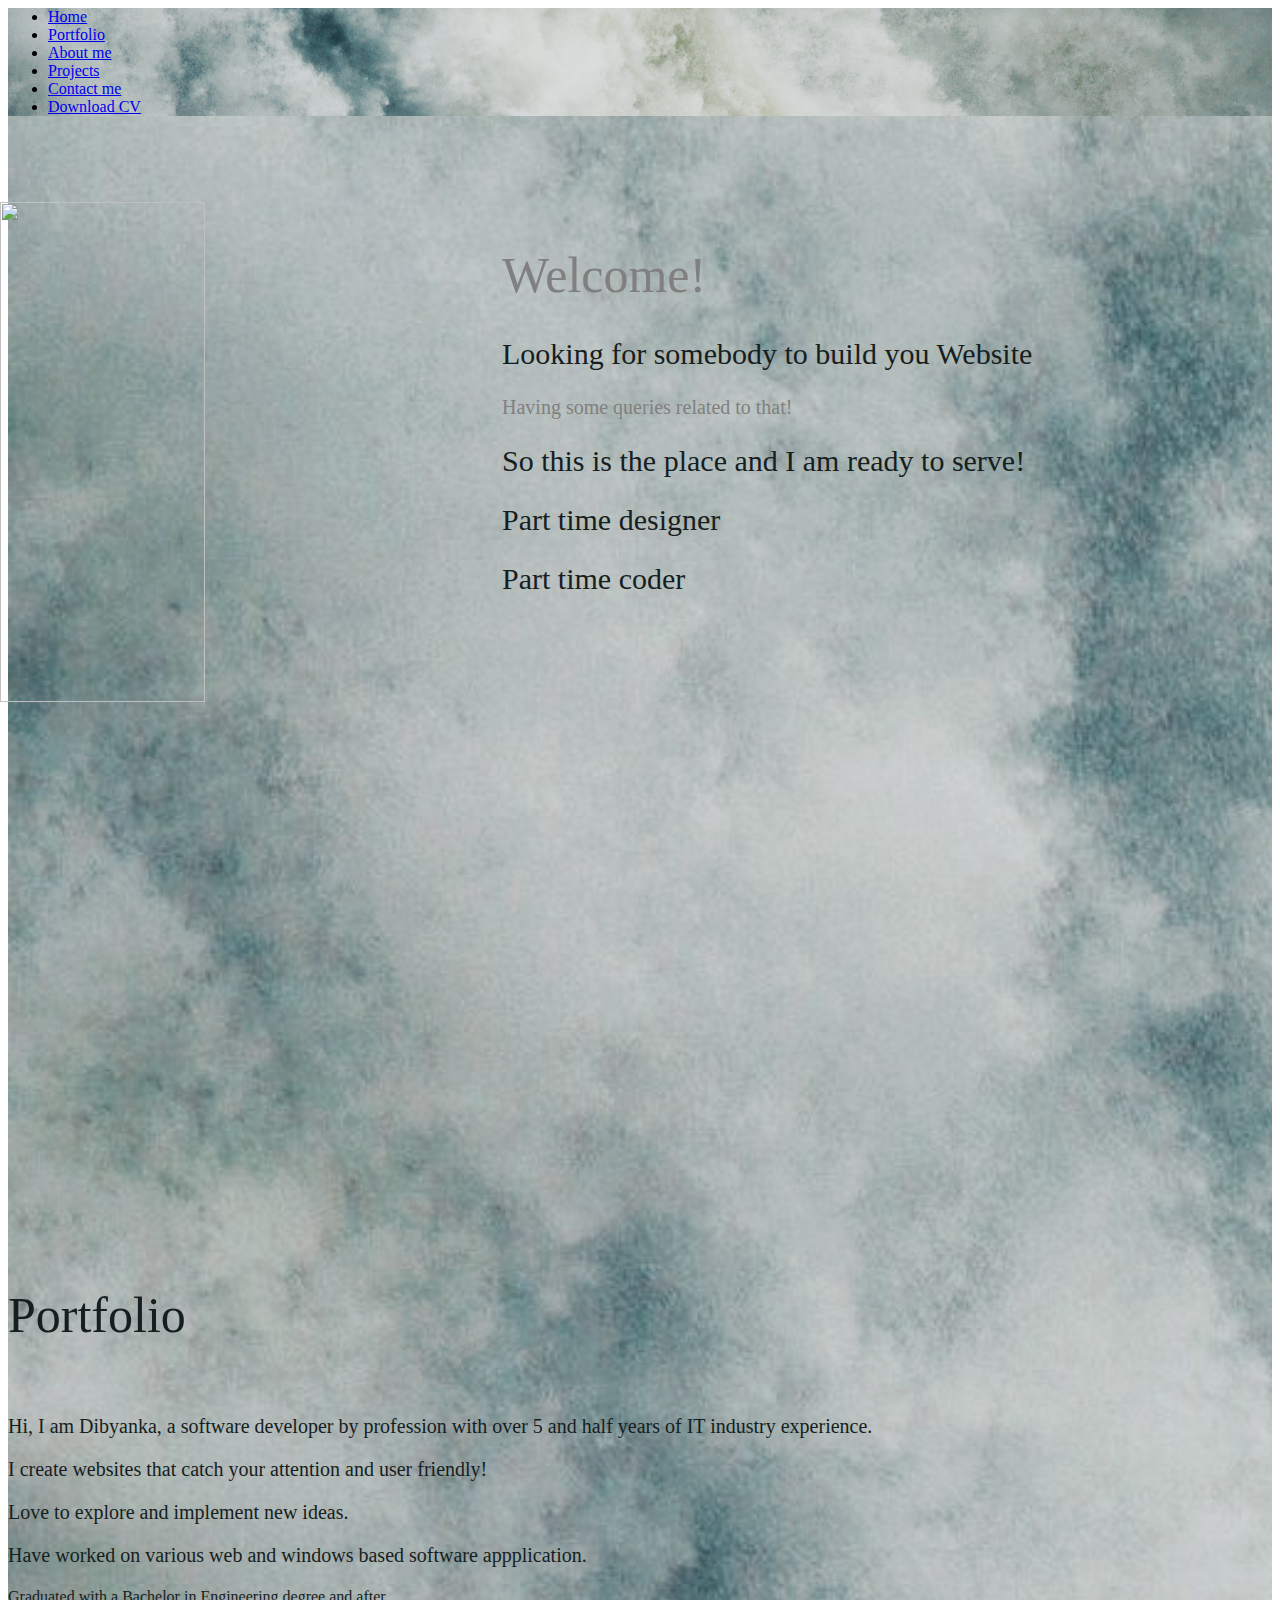
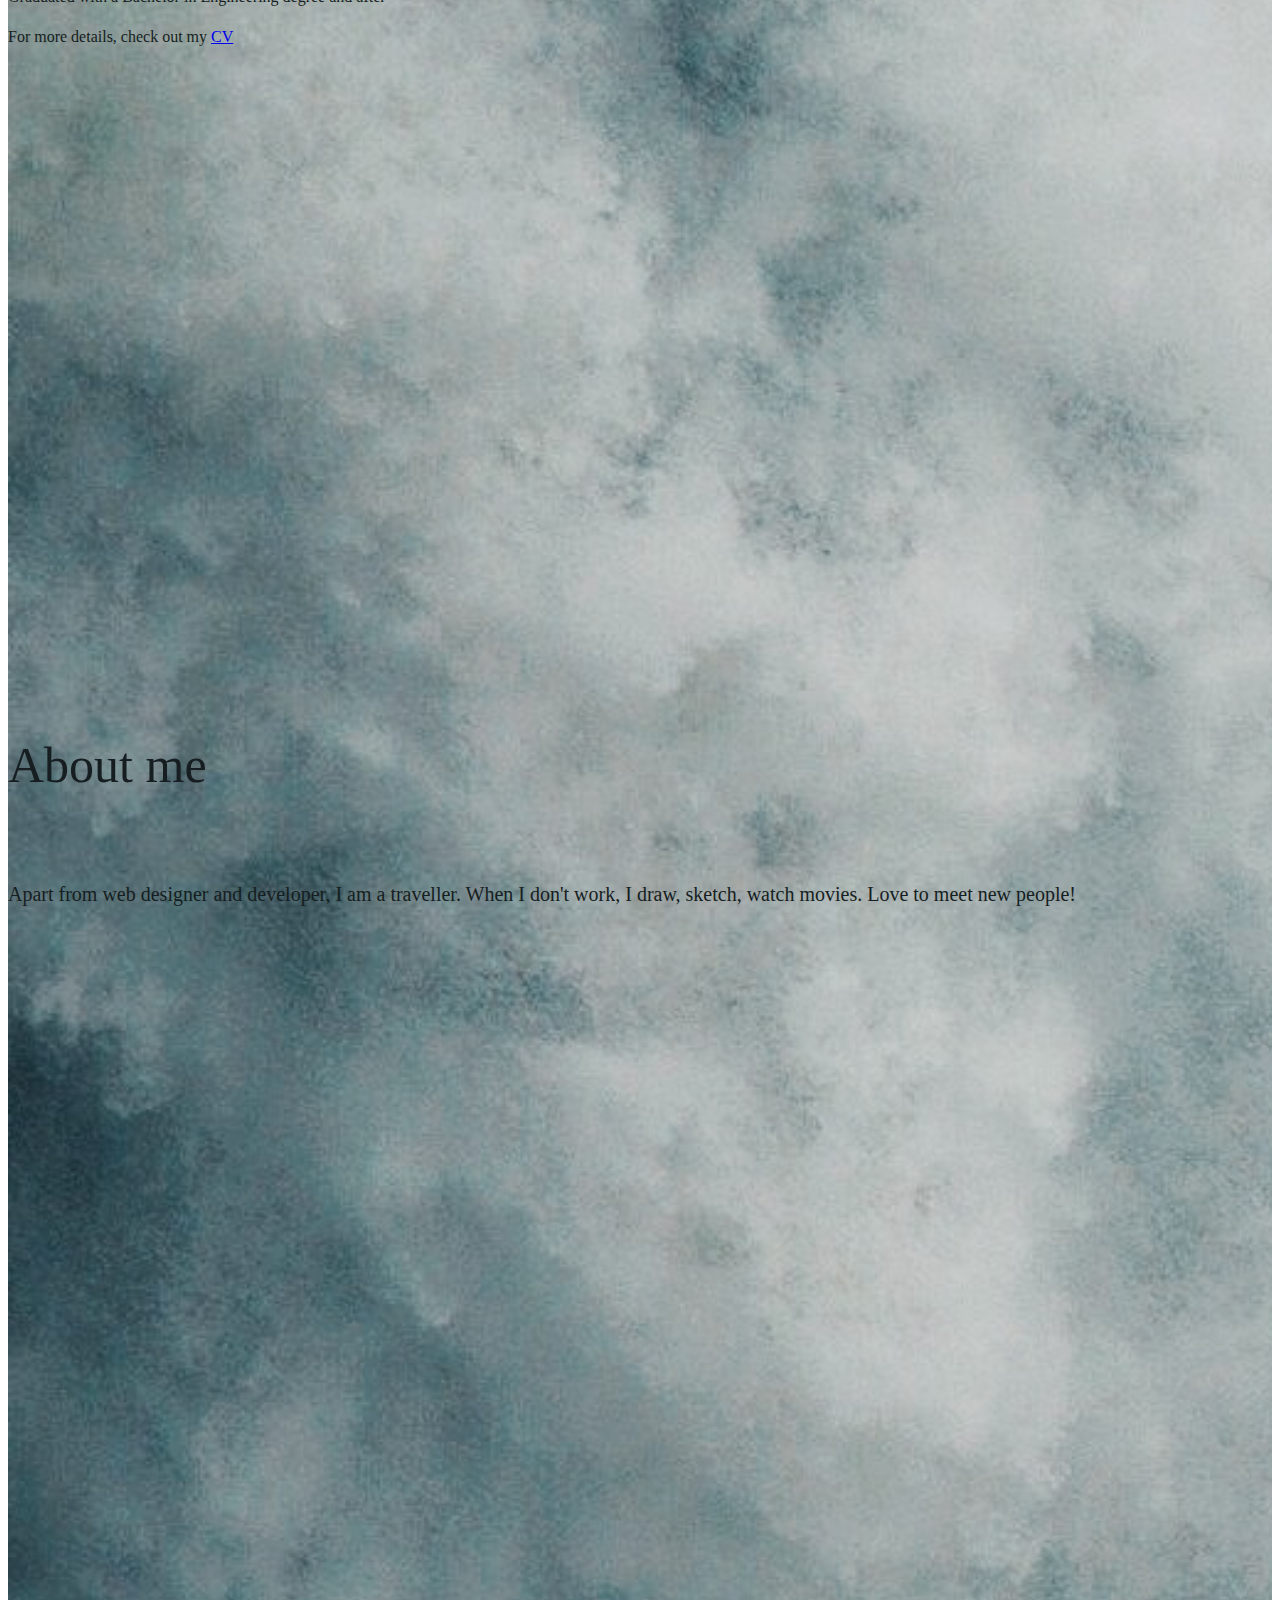
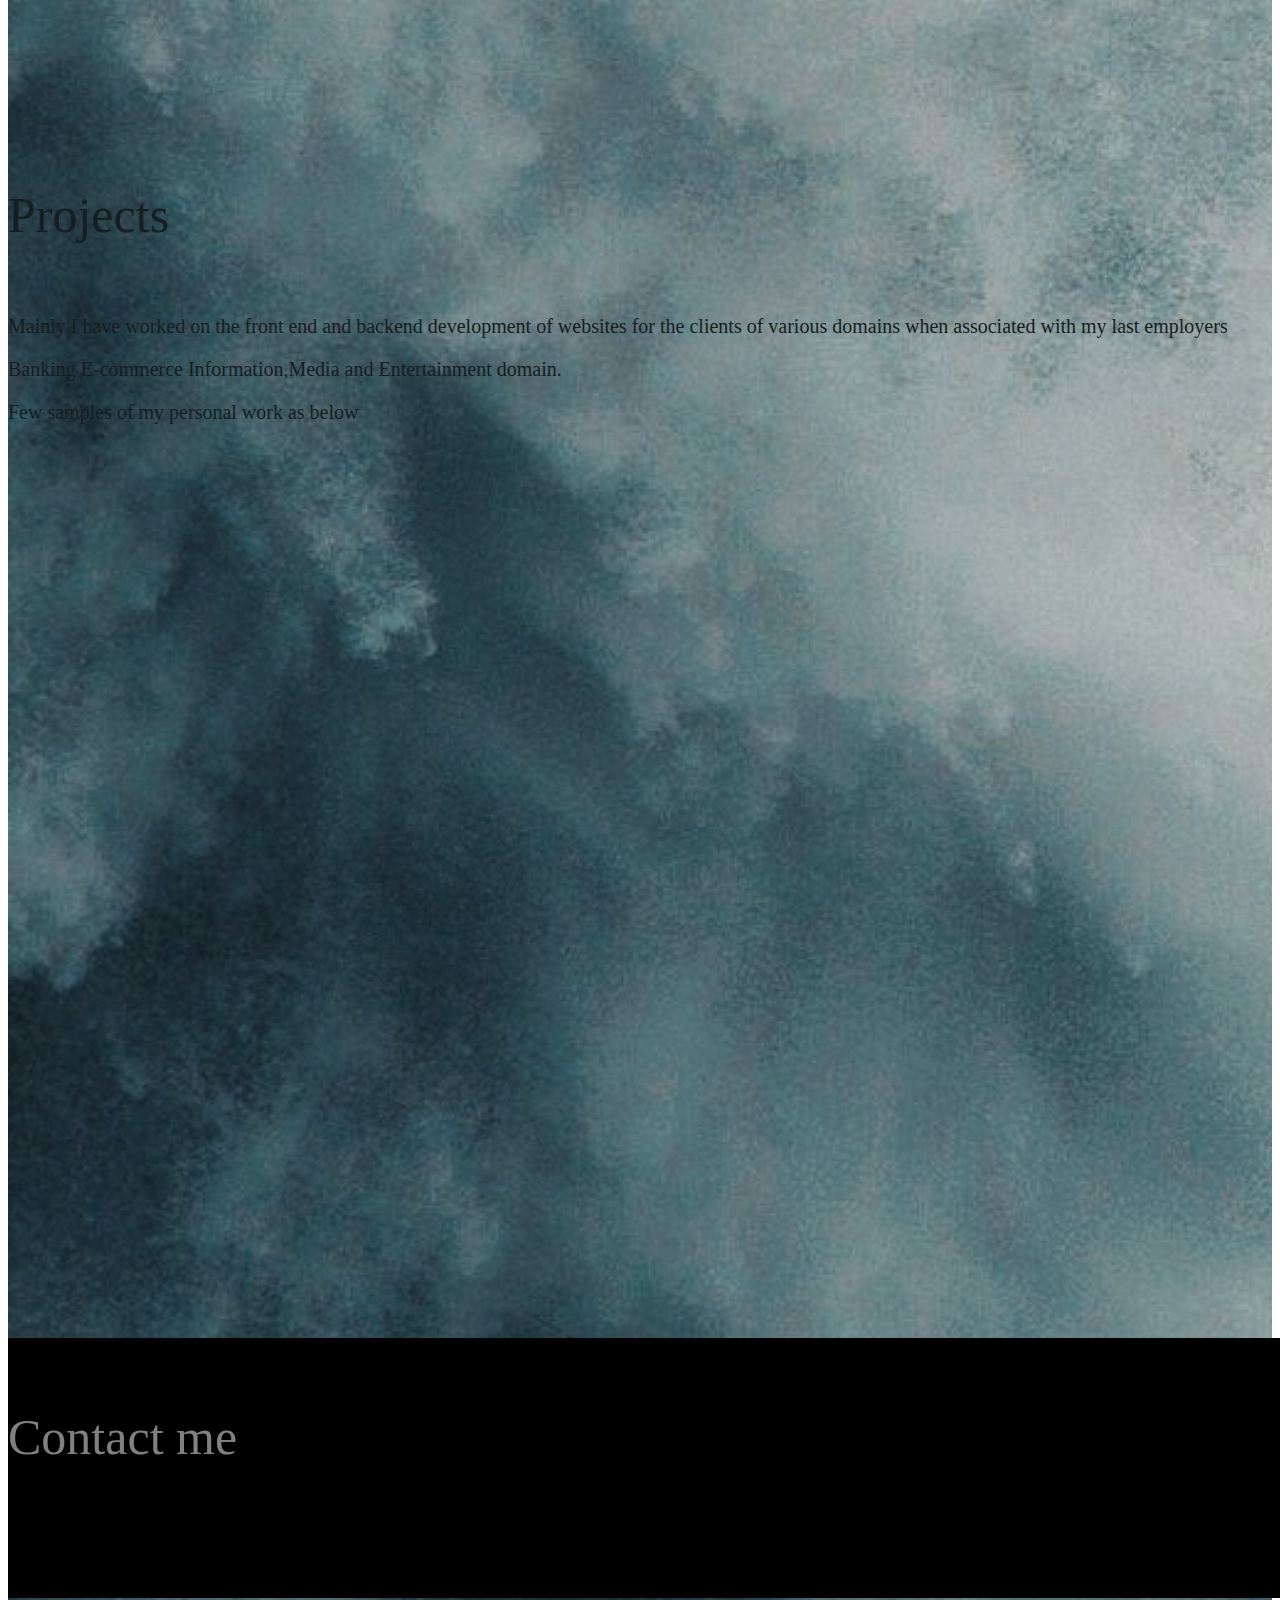
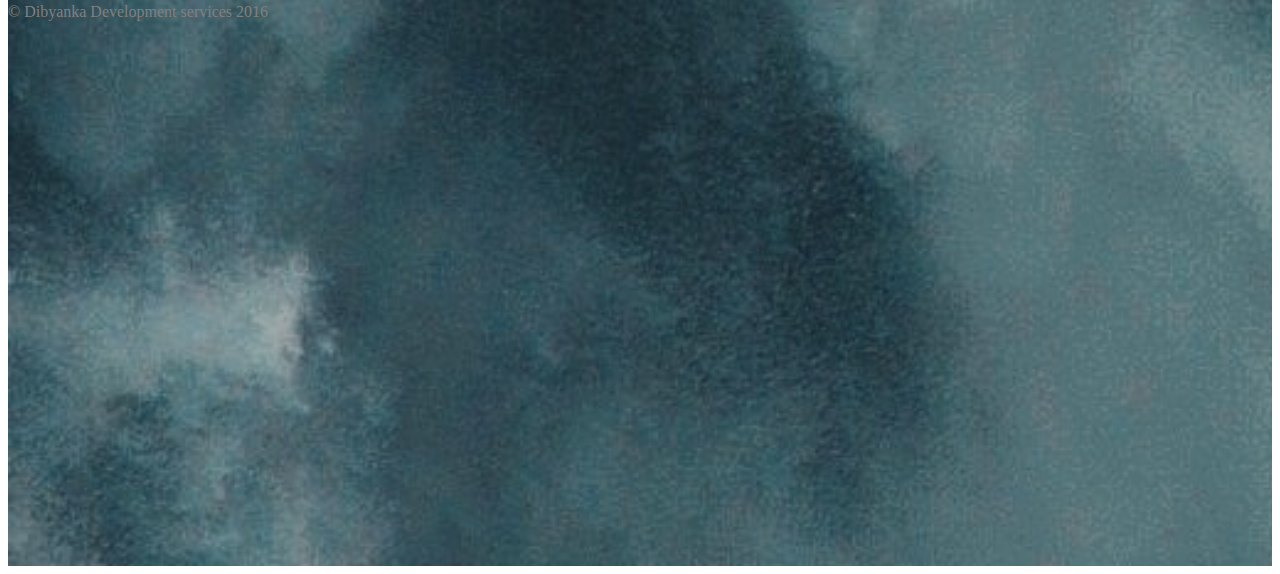
==== index.html @ 6e634ffb "changed background image and applied logo slider" ====
<html >
<head>
    <meta charset="UTF-8">
    <meta name="viewport" content="width=device-width, initial-scale=1.0">
    <link rel="stylesheet" href="content/css/main-header.css"></link>
<link rel="stylesheet" href="content/css/screen-style.css"></link>
    <link rel="stylesheet" href="content/css/bootstrap.css"></link>
    <link rel="stylesheet" href="content/css/bootstrap.min.css"></link>
<link rel="stylesheet" href="content/css/bootstrap-theme.css"></link>
<link rel="stylesheet" href="content/css/font-awesome.min.css"></link>
<link rel="stylesheet" href="content/css/footer.css"></link>
<link rel ="stylesheet" href="content/css/page-scroll.css"></link>
<link rel="stylesheet" href="content/jquery/jquery.bxslider.css"></link>
<script src="vendor/angular.min.js"></script>
<script src="vendor/jquery-2.2.0.js"></script>
<script src="vendor/bootstrap.js"></script>
<script src="app/app.js"></script>
<script src="vendor/jquery.bxslider.min.js"></script>
<script src="vendor/smooth-scrollbar.js"></script>


</head>    

    <body  >
        <div id="main" class="bgImage" >
             <nav class="navbar navbar-default navbar-fixed-top" role="navigation" >
            <header id="header" >

    <body  class="hide-scroll" >
        
             
        <div id="main" class="bgImage" ng-controller="scrollController" >
            <header id="header">
                <div class="main-header">
                  <div class="container">
                    <div  class="row">                  
                           
                             <ul id="list" class="nav navbar-nav navbar-right navbar-top "> 
                                <li><a href="#Home" >Home</a></li>
                                <li><a href="#Portfolio" >Portfolio</a></li>
                                <li><a href="#Aboutme" >About me</a></li>
                                <li><a href="#Projects" >Projects</a></li>
                                <li><a href="#Contactme" >Contact me</a></li>
                                 <li><a href="content/docs/DIBYANKA_Developer_5years.doc" download="DIBYANKA_Developer_5years.doc" >Download CV</a></li>
                            </ul>
                          
                   
                </div>
            </div>
                </div>
            
            </header>
            </nav>    
           <!--header section end-->
            <!--Content area start-->
         

            <div id="Home" class="Content_container text-center section"> 
                </br>
                </br>
                <div id="homeImage">
                    <img class="mySlides" src="content/images/design.png" style="width:40%">
                    <img class="mySlides" src="content/images/develop.png" style="width:40%">                    
                </div>
                <div class="homeText">
                <h1 style="color: grey"> Welcome!</h1>
                <h2> Looking for somebody to build you Website</h2>
                <h3 style="color: grey">Having some queries related to that!</h3>
                <h2>So this is the place and I am ready to serve!</h2>
                
                <h2>Part time designer </h2> <h2>Part time coder</h2>
                    </div>
            </br>
             </br>
            </br>
            </div>  
              
                    
            <div id="Portfolio" class="Content_container text-center section">
                </br>
                </br>
                    <h1>Portfolio</h1>
                </br>
                <h3>Hi,  I am Dibyanka, a software developer by profession with over 5 and half years of IT industry experience. </h3>
                <h3> I create websites that catch your attention and user friendly! </h3>
                <h3> Love to explore and implement new ideas. </h3>
                <h3> Have worked on various web and windows based software appplication. </h3>                
                <h4> Graduated with a Bachelor in Engineering degree and after </h4>
                <h4>For more details, check out my   <a href="content/docs/DIBYANKA_Developer_5years.doc" download="DIBYANKA_Developer_5years.doc">CV</a></h4>

                </br>
                </br>
                </br>
                    </div>
                 

               
                <div  id="Aboutme"class="Content_container text-center section "> 
                </br>
                </br>
                    <h1>About me</h1>
                </br>
                </br>
              <h3>  Apart from web designer and developer, I am a traveller.
                When I don't work, I draw, sketch, watch movies.
                Love to meet new people!
                </h3>
                </br>
                </div>          

              
            <div id="Projects" class="Content_container text-center section">
                </br>
                </br>
                <h1 > Projects</h1>
                </br>
                <h3>Mainly I have worked on the front end and backend development of websites for the clients of various domains when associated with my last employers </h3>
                <h3>Banking   E-commerce  Information,Media and Entertainment domain.</h3>
                <h3>Few samples of my personal work as below</h3>
                </div>
        

            
            <div id="Contactme" class=" Content_container text-center  section" >
                
                 </br>
                </br>
                </br> </br>
                </br>
                </br> </br>
                </br>
                </br>
                <div class="main-footer">
                </br>
                </br>
                 <h1 style="color: grey">Contact me</h1>
                </br>
                 <div class="col-xs-12 col-sm-12 col-md-12 col-lg-12 icons ">
                     <ul style="align-content: center; align: left">
                     <li><a href="mailto:dibyanka.2401@gmail.com" ><i class="fa fa-envelope fa-lg"></i></a></li>
                     <li><a href="https://www.linkedin.com/in/dibyanka" target="_blank"><i class="fa fa-linkedin fa-lg" ></i></a></li>
                     <li><a href="https://github.com/dibyanka" target="_blank"> <i class="fa fa-github fa-lg" ></i></a></li>
                    
                     </ul>                        
                </div>
                 <div style="color: grey"><span>&copy; Dibyanka Development services 2016 </span>
                             </div>  
                </div>

                </div>

                        </div>                     
        
            <!--Content area  end-->            
         
      
</div>
</div>
<script>
var myIndex = 0;
carousel();

function carousel() {
    var i;
    var x = document.getElementsByClassName("mySlides");
    for (i = 0; i < x.length; i++) {
       x[i].style.display = "none";  
    }
    myIndex++;
    if (myIndex > x.length) {myIndex = 1}    
    x[myIndex-1].style.display = "block";  
    setTimeout(carousel, 2000); // Change image every 2 seconds
}
</script>
<script
src="https://ajax.googleapis.com/ajax/libs/jquery/1.11.3/jquery.min.js"></script>

<script>
$(document).ready(function(){
  $('a[href*=#]').click(function() {
    if (location.pathname.replace(/^\//,'') == this.pathname.replace(/^\//,'')
    && location.hostname == this.hostname) {
      var $target = $(this.hash);
      $target = $target.length && $target
      || $('[name=' + this.hash.slice(1) +']');
      if ($target.length) {
        var targetOffset = $target.offset().top;
        $('html,body')
        .animate({scrollTop: targetOffset}, 1000);
       return false;
      }
    }
  });
});
</script>
    </body>

</html>
---- content/css/screen-style.css ----
/*
 2.0.2) Global Headings
 -----------------------------*/
h1, h2, h3, h4, h5, h6 {
	font-weight: normal;
	color: #161e21;
}
h1, .h1 {
	font-size: 50px;
}
h2, .h2 {
	font-size: 30px;
}
h3 {
	font-size: 20px;
}
h4 {

}
h5 {

}
h6 {

}

.bgImage {
    background-image: url('../images/home3.jpg');
    background-repeat: no-repeat;
    background-size:cover;    
}
.Content_container
{
    height: auto;
    width: 100%;
    
}
.hide-scroll {
    overflow: hidden;
}

.viewport {
    overflow: auto;

    /* Make sure the inner div is not larger than the container
     * so that we have room to scroll.
     */
    max-height: 100%;

    /* Pick an arbitrary margin/padding that should be bigger
     * than the max width of all the scroll bars across
     * the devices you are targeting.
     * padding = -margin
     */
    margin-right: -100px;
    padding-right: 100px;
}
---- content/css/footer.css ----
.main-footer {
	background-color: #000000;
	width: 101%;
	padding-bottom: 10px;
    align-content: center;
    float: none;
    height: 250px;
    margin-top: 10px
}

.primary-footer {
	padding-top: 21px;
	padding-bottom: 4px;
}

/*copyright*/

.copyright > span {
	color: #C0C0C0;
	font-size: 15px;
	font-family: 'Lato', sans-serif;
	font-weight: 400;
	margin-left: 23px;
}
.copyright > span>a{
	color: #798390;
	}
.copyright > span>a:hover {
	color:#f9c31e;
}
---- content/css/page-scroll.css ----
.section{
    
    min-height: 1000px;
    margin-top: 50px;
    
}

#Home{
    overflow: hidden
}

.homeText{
   position: absolute;
    right: 0px;
    width: 60%;  
    padding: 10px;
  
}

.homeImage{
    position: absolute;   
    float:left;
    left: 0px;    
    margin-bottom: 10px;
}

.mySlides {
    position: absolute;
    float:left;
    left: 0px;
    display:none;
    width:300px;
    height:500px;

}
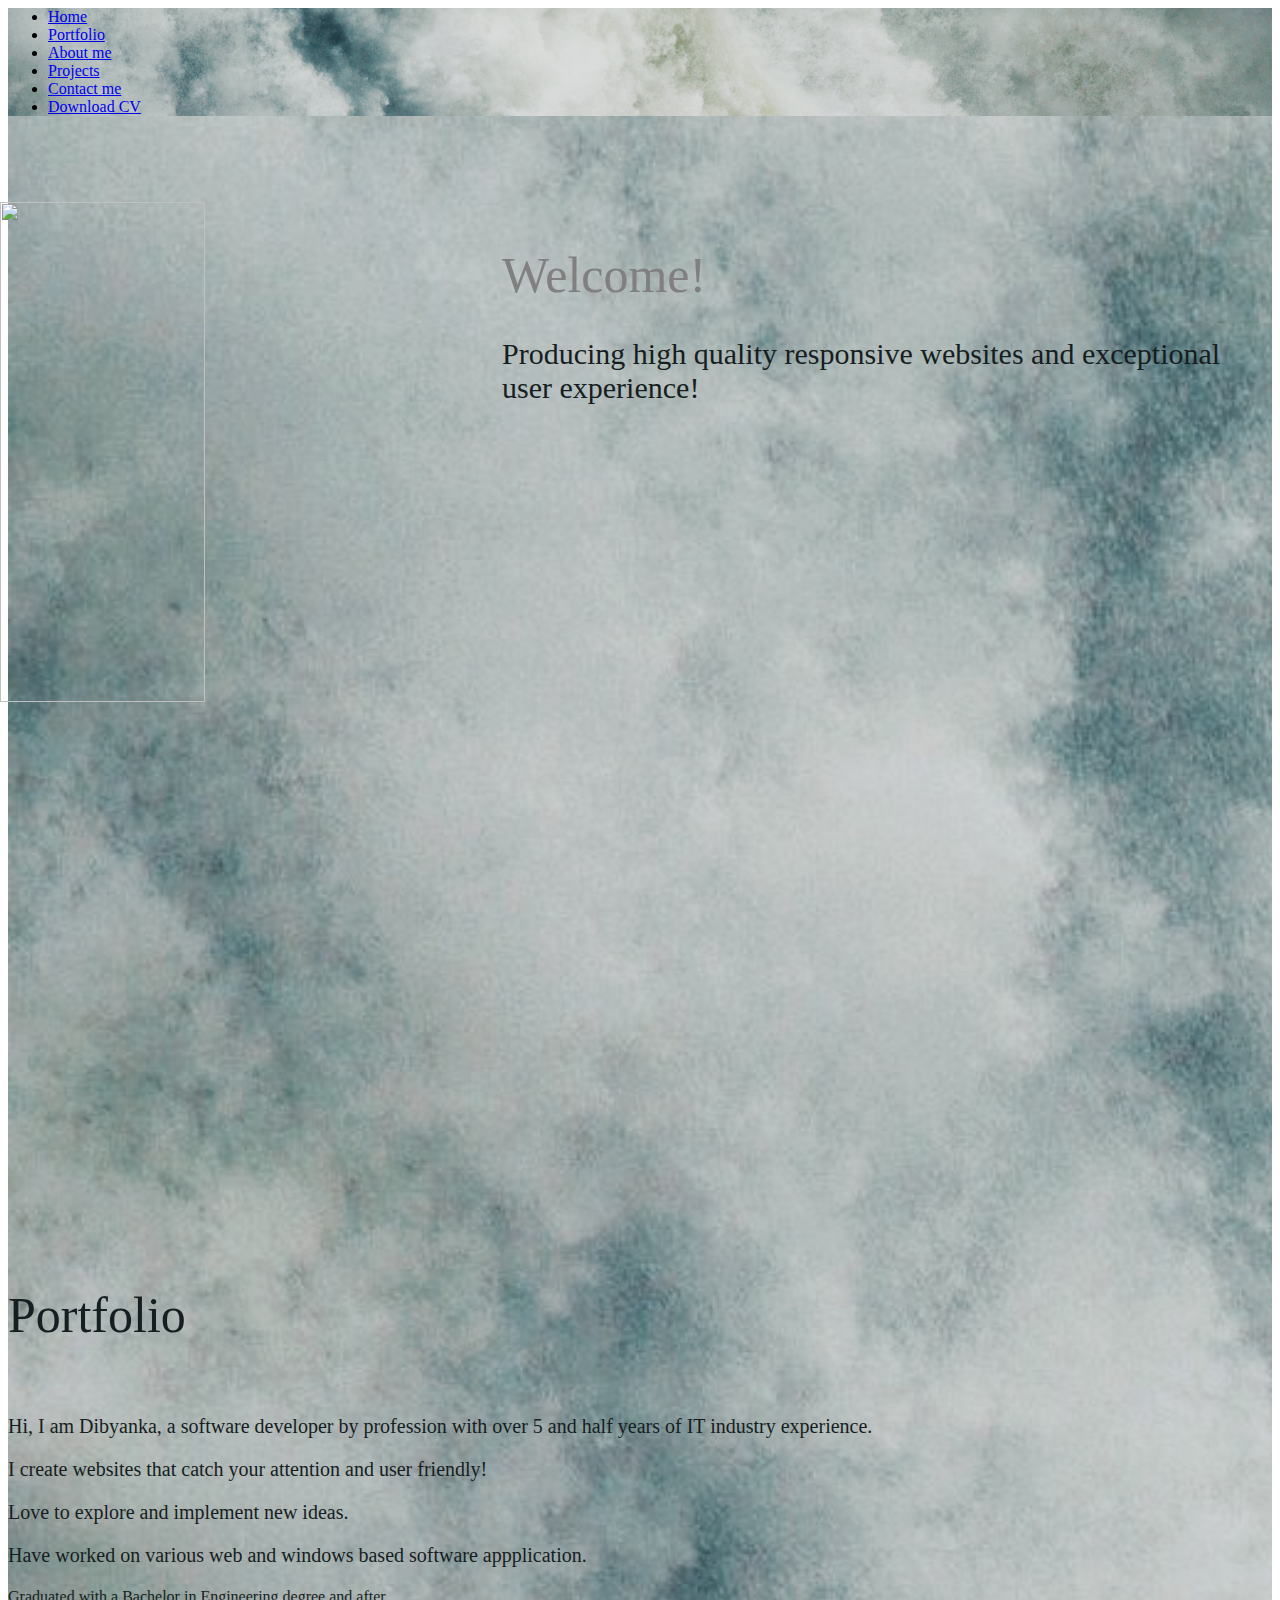
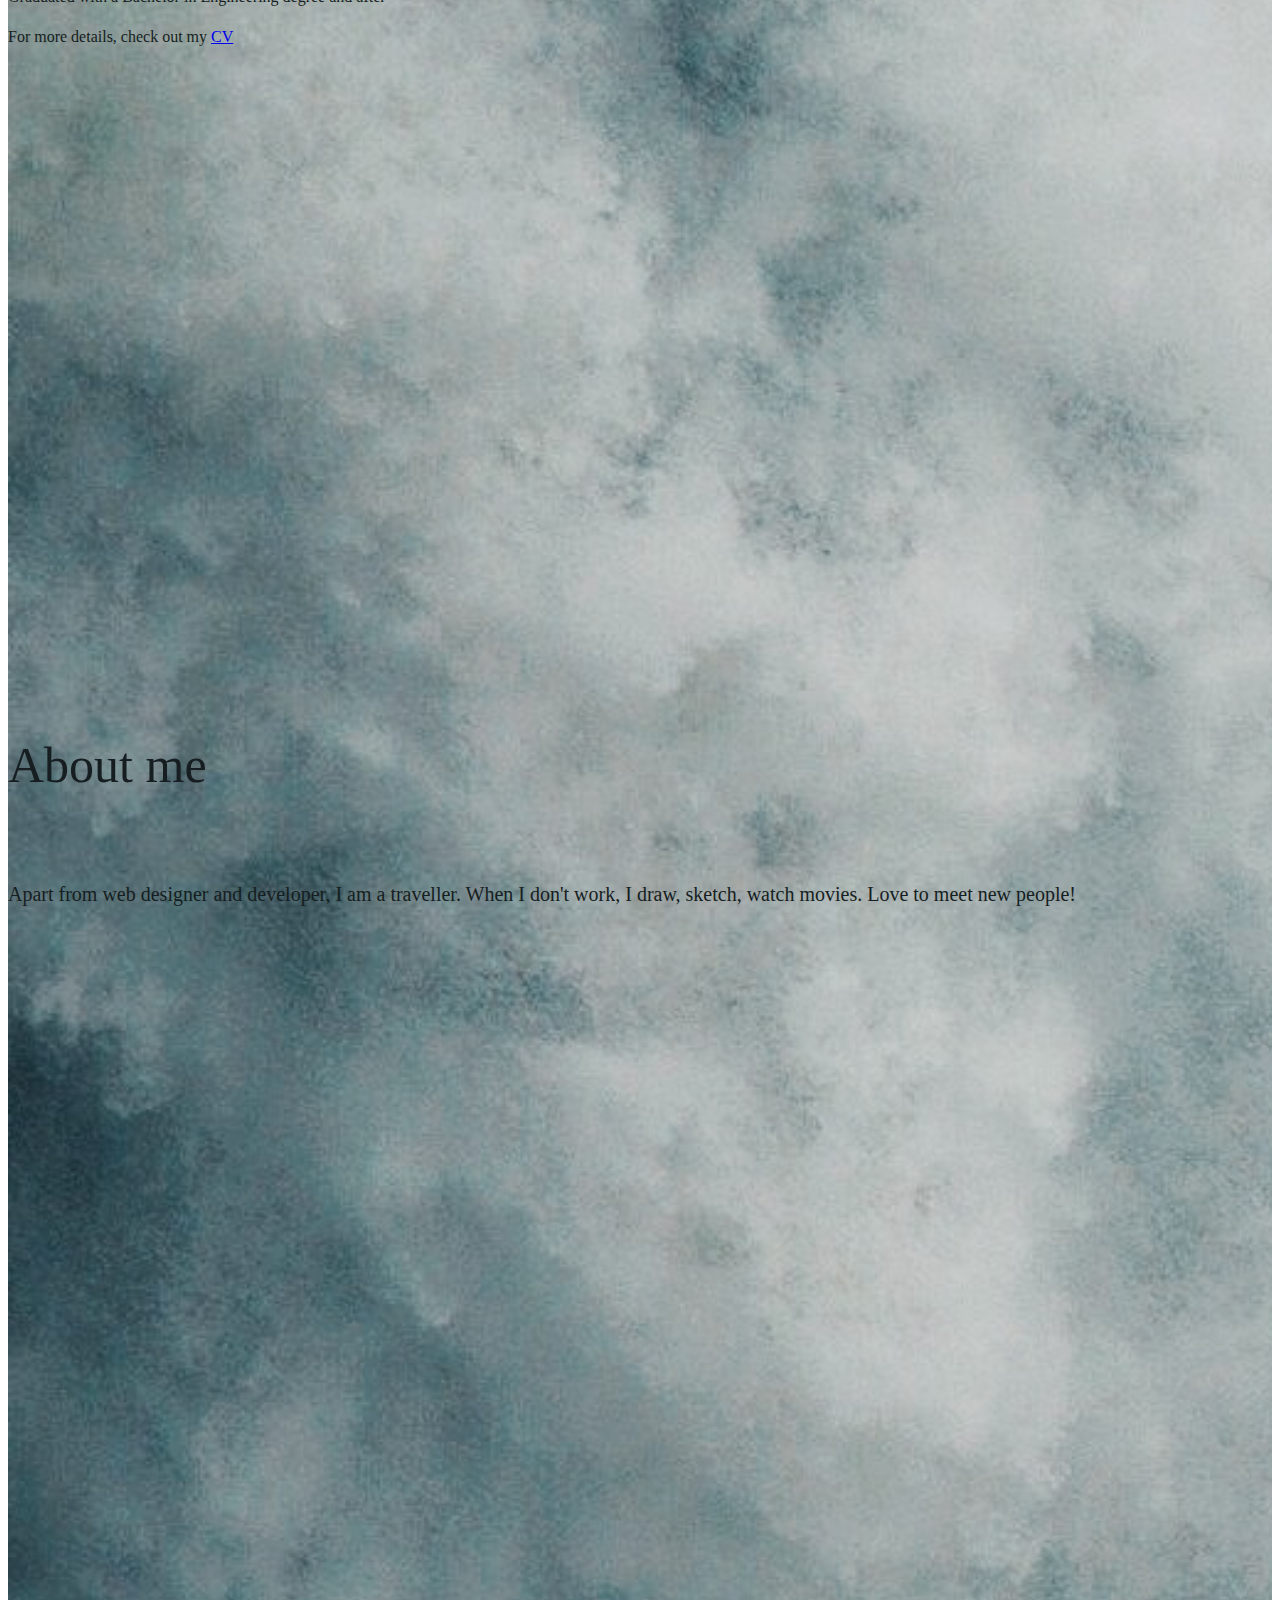
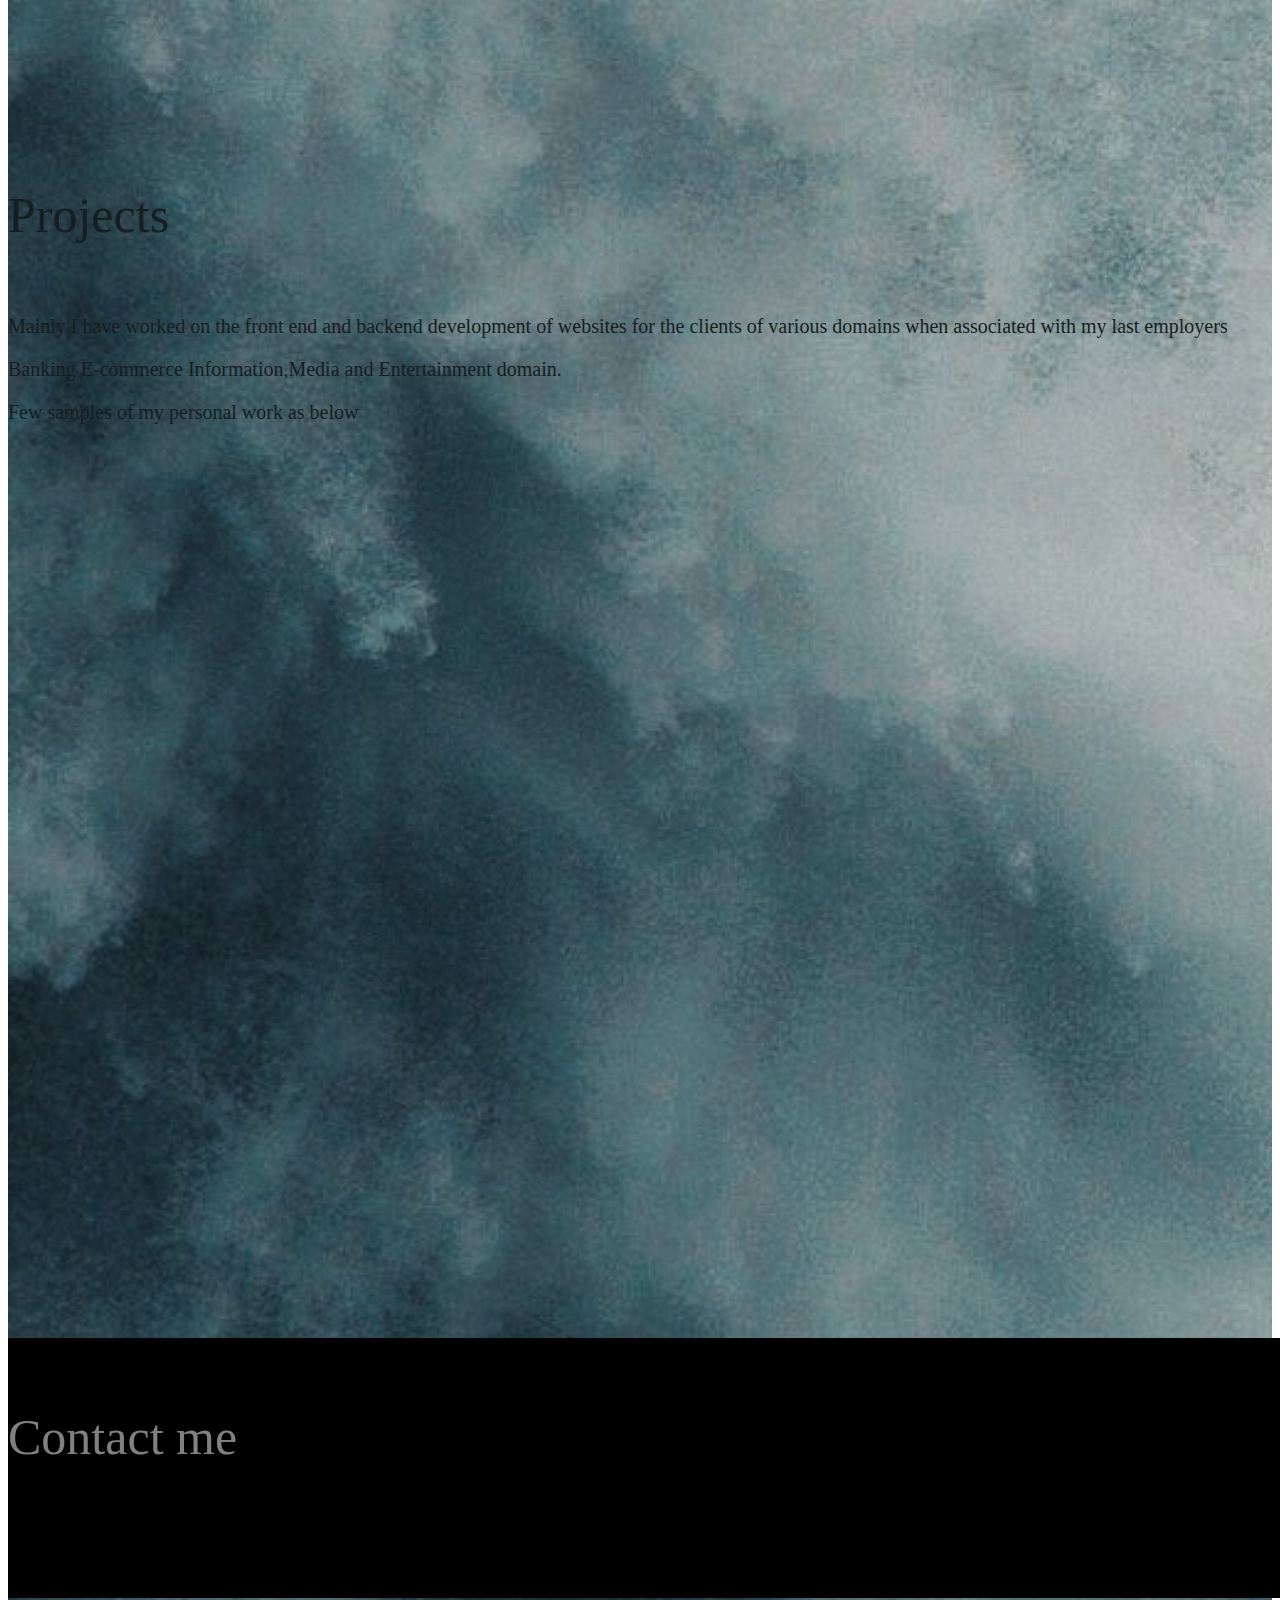
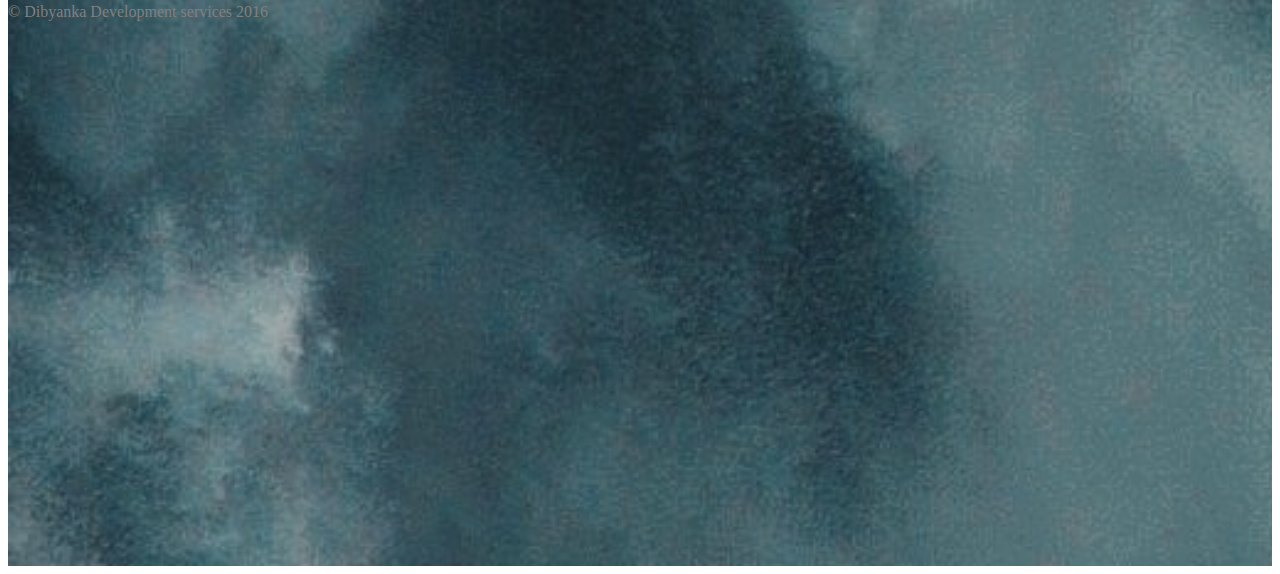
==== commit 1c017f53: "change intro" ====
--- a/index.html
+++ b/index.html
@@ -64,11 +64,7 @@
                 </div>
                 <div class="homeText">
                 <h1 style="color: grey"> Welcome!</h1>
-                <h2> Looking for somebody to build you Website</h2>
-                <h3 style="color: grey">Having some queries related to that!</h3>
-                <h2>So this is the place and I am ready to serve!</h2>
-                
-                <h2>Part time designer </h2> <h2>Part time coder</h2>
+                <h2> Producing high quality responsive websites and exceptional user experience! </h2>
                     </div>
             </br>
              </br>
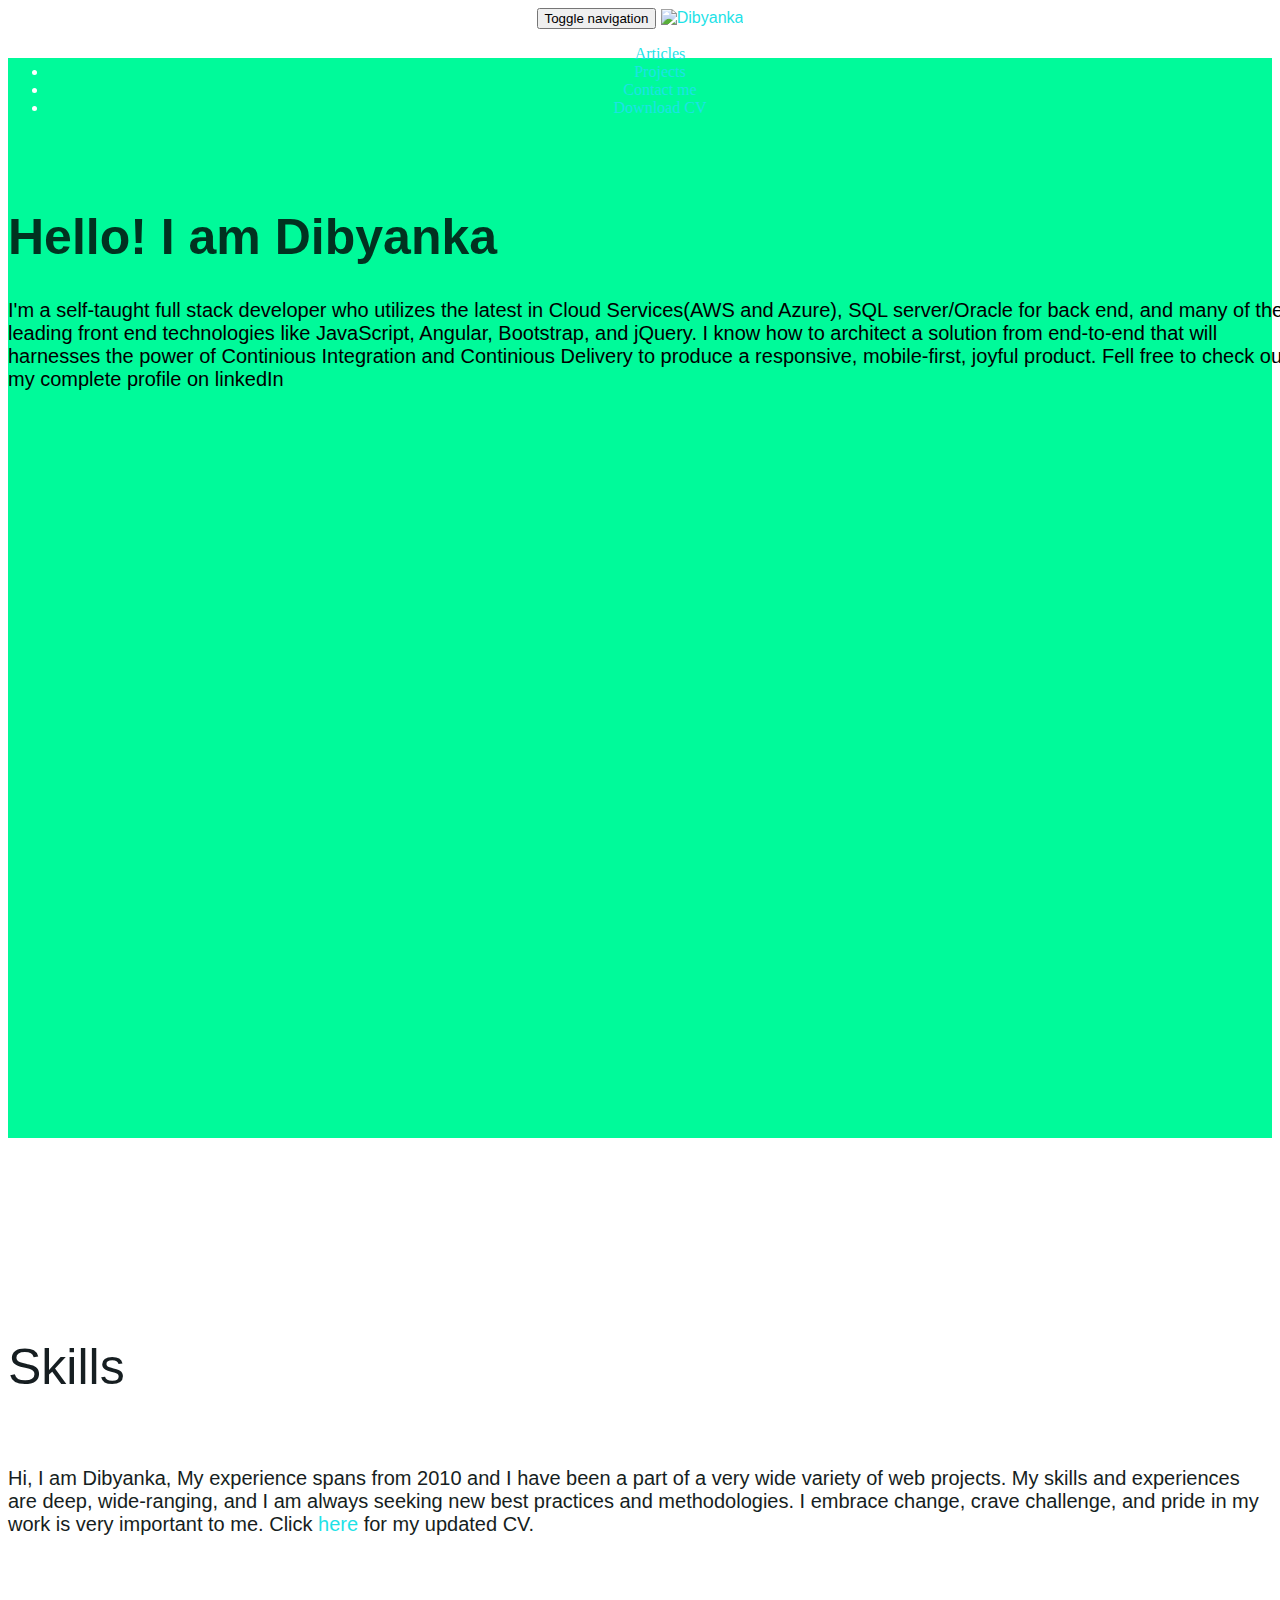
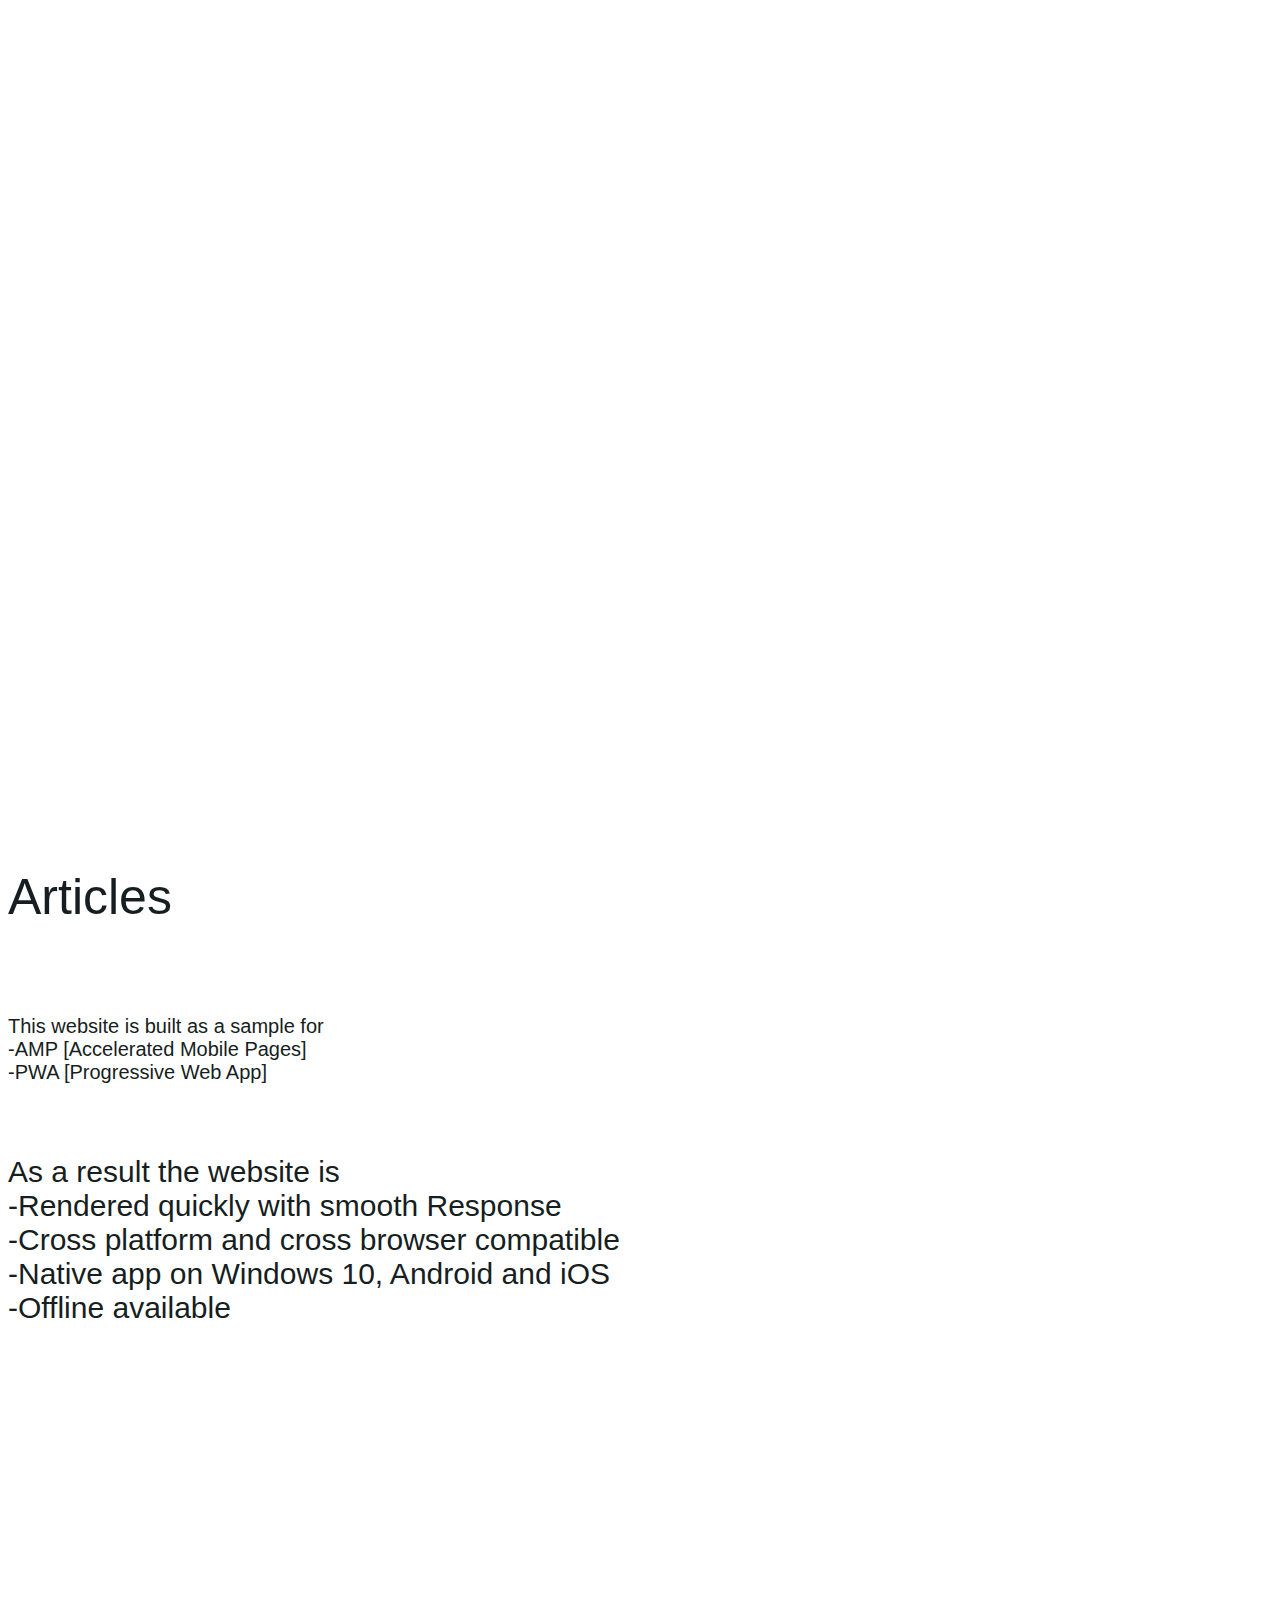
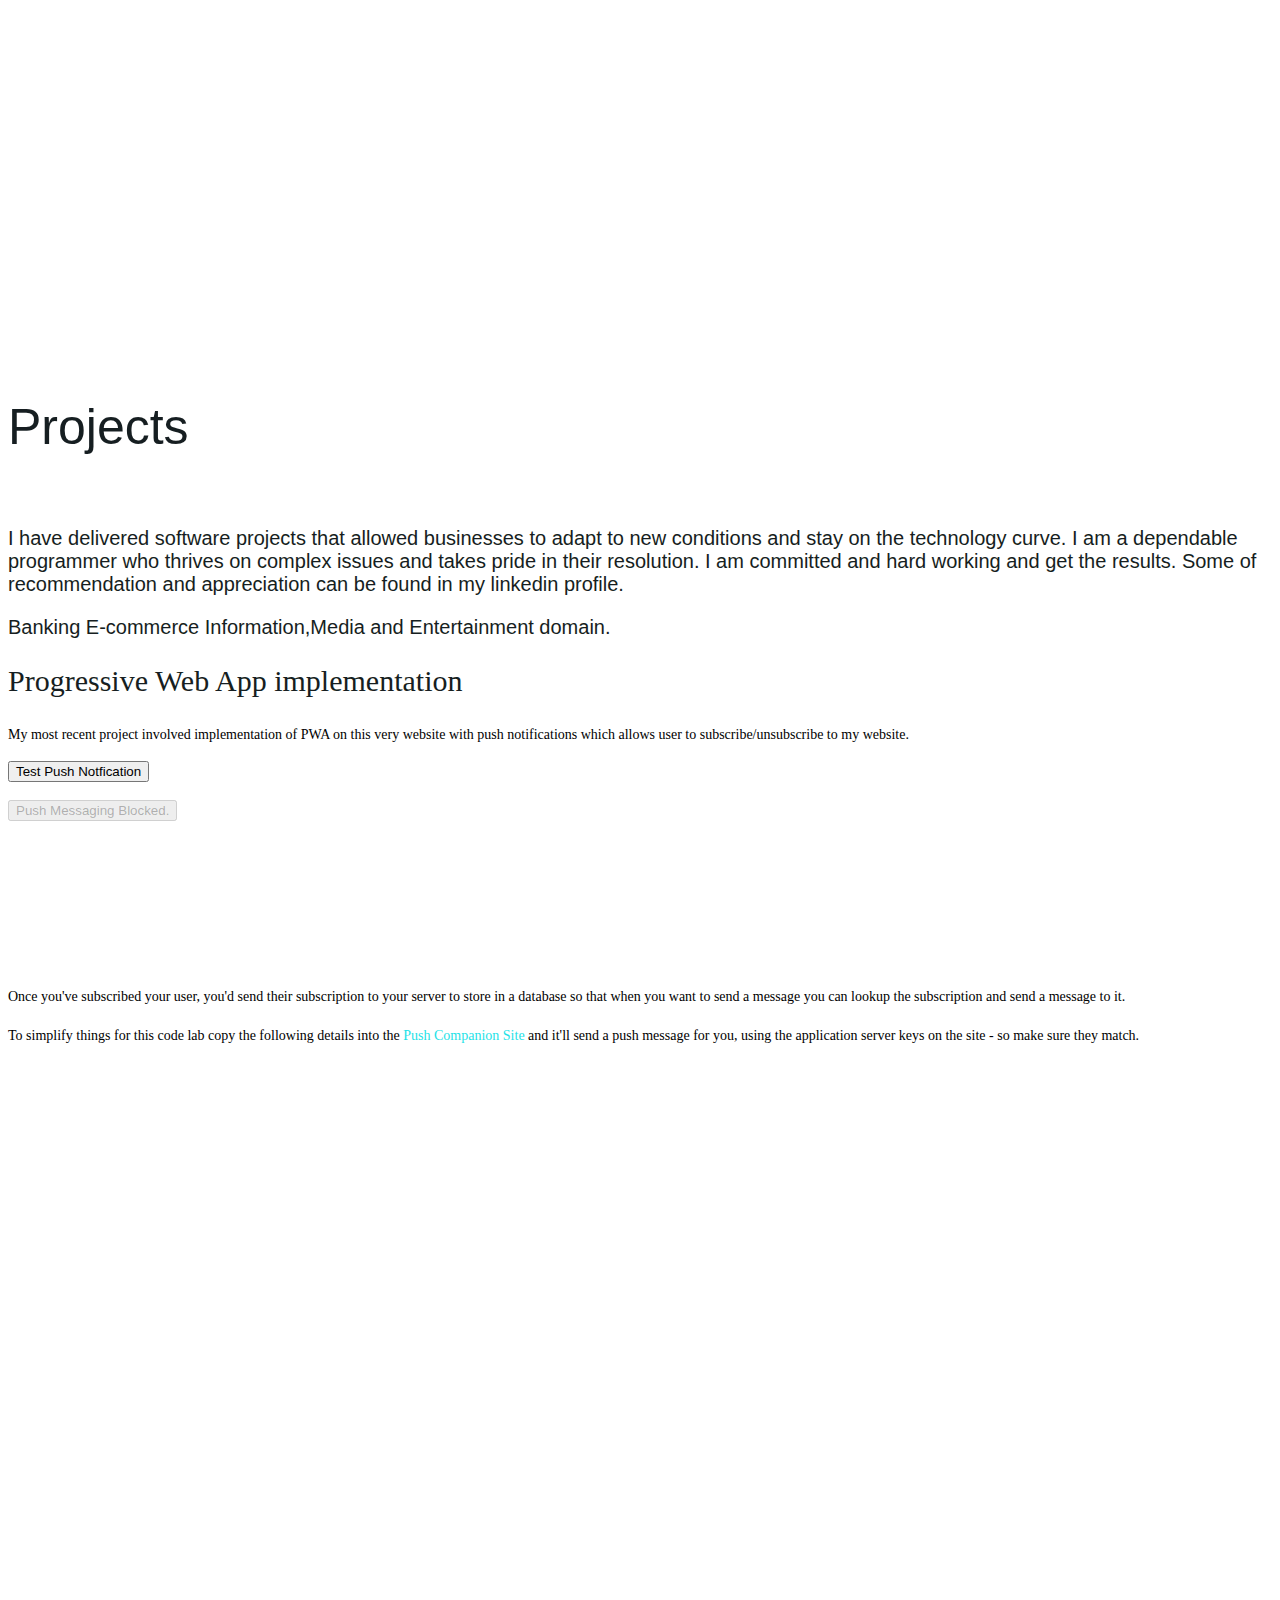
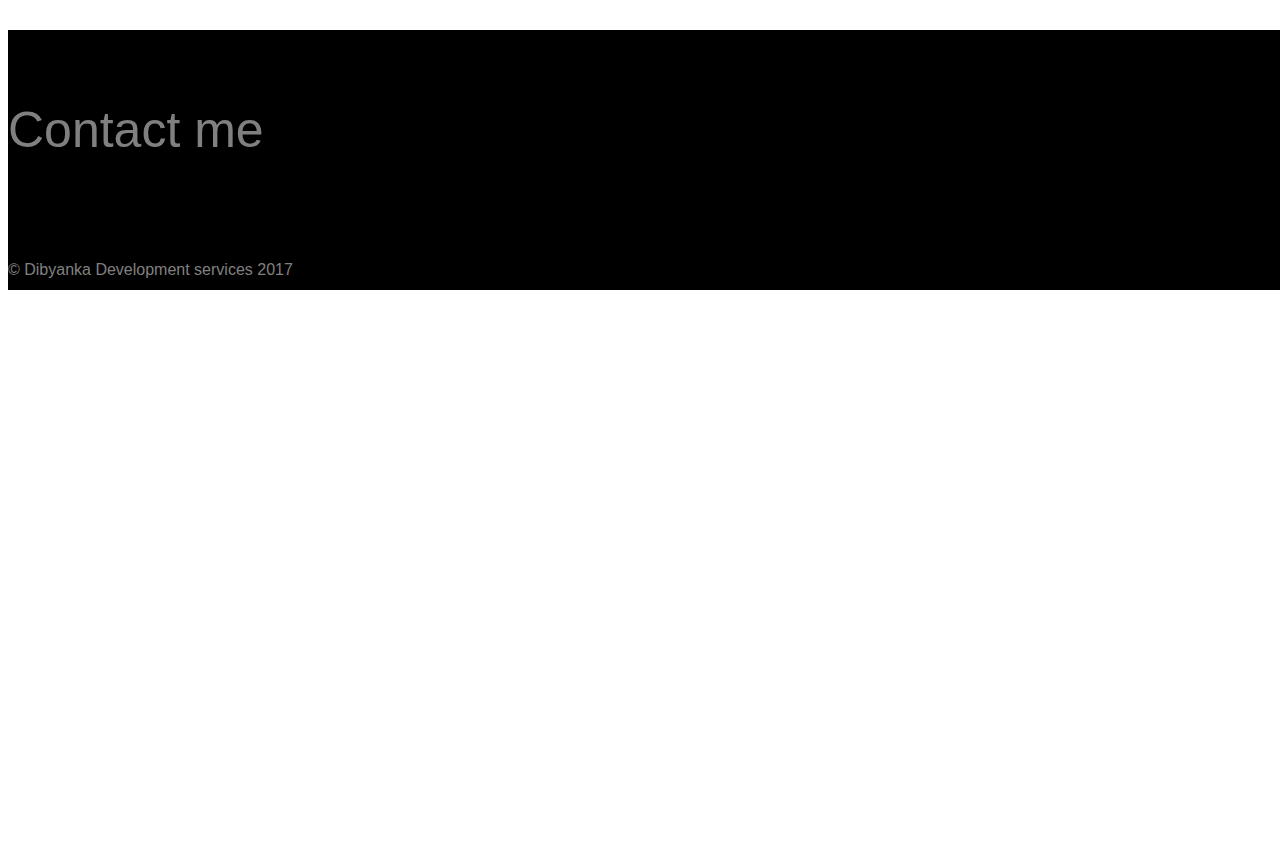
==== commit 5e6e7705: "Implemented push notifications as PWA extension." ====
--- a/index.html
+++ b/index.html
@@ -1,9 +1,12 @@
-<html >
+<!doctype html>
+<html>
 <head>
+    <title>Dibyanka's Portfolio</title>
+    <meta name="theme-color" content="#4285f4">
     <meta charset="UTF-8">
     <meta name="viewport" content="width=device-width, initial-scale=1.0">
     <link rel="stylesheet" href="content/css/main-header.css"></link>
-<link rel="stylesheet" href="content/css/screen-style.css"></link>
+    <link rel="stylesheet" href="content/css/screen-style.css"></link>
     <link rel="stylesheet" href="content/css/bootstrap.css"></link>
     <link rel="stylesheet" href="content/css/bootstrap.min.css"></link>
 <link rel="stylesheet" href="content/css/bootstrap-theme.css"></link>
@@ -11,42 +14,51 @@
 <link rel="stylesheet" href="content/css/footer.css"></link>
 <link rel ="stylesheet" href="content/css/page-scroll.css"></link>
 <link rel="stylesheet" href="content/jquery/jquery.bxslider.css"></link>
-<script src="vendor/angular.min.js"></script>
-<script src="vendor/jquery-2.2.0.js"></script>
-<script src="vendor/bootstrap.js"></script>
-<script src="app/app.js"></script>
-<script src="vendor/jquery.bxslider.min.js"></script>
-<script src="vendor/smooth-scrollbar.js"></script>
-
+<link rel="icon" href="content/images/girl.ico" type="image/x-icon"></link>
+<link rel="manifest" href="/manifest.json"></link>
+<link rel="stylesheet" href="content/css/responsiveMenu.css"></link>
+ 
 
 </head>    
 
-    <body  >
-        <div id="main" class="bgImage" >
-             <nav class="navbar navbar-default navbar-fixed-top" role="navigation" >
+    <body id="page-top">
+        
+        <div id="main" class="" >
+             <nav class="navbar navbar-inverse navbar-fixed-top" role="navigation" >
             <header id="header" >
-
-    <body  class="hide-scroll" >
-        
+    <body  class="hide-scroll" >     
              
-        <div id="main" class="bgImage" ng-controller="scrollController" >
+        <div id="main" class="" ng-controller="scrollController" >           
             <header id="header">
                 <div class="main-header">
-                  <div class="container">
-                    <div  class="row">                  
-                           
-                             <ul id="list" class="nav navbar-nav navbar-right navbar-top "> 
-                                <li><a href="#Home" >Home</a></li>
-                                <li><a href="#Portfolio" >Portfolio</a></li>
-                                <li><a href="#Aboutme" >About me</a></li>
-                                <li><a href="#Projects" >Projects</a></li>
-                                <li><a href="#Contactme" >Contact me</a></li>
-                                 <li><a href="content/docs/DIBYANKA_Developer_5years.doc" download="DIBYANKA_Developer_5years.doc" >Download CV</a></li>
-                            </ul>
-                          
-                   
-                </div>
-            </div>
+<div class="responsiveMenu">
+  <nav class="navbar navbar-inverse navbar-static-top">
+<!--    <div class="container">-->
+      <div class="navbar-header page-scroll">
+        <button type="button" class="navbar-toggle" data-toggle="collapse" data-target="#main-navbar">
+          <span class="sr-only">Toggle navigation</span>
+          <span class="icon-bar"></span>
+          <span class="icon-bar"></span>
+          <span class="icon-bar"></span>
+        </button>
+        <a class="navbar-brand page-scroll" href="#page-top"><img src="content/images/mainLogo.png" alt="Dibyanka">
+        </a>
+      </div>
+<!--      </div>-->
+     
+      <div id="menu-header" class="container">
+      <div id="main-navbar" class="collapse navbar-collapse">
+        <ul class="nav navbar-nav navbar-right">
+          <li><a class="page-scroll" href="#Articles">Articles</a></li>
+            <li><a class="page-scroll" href="#Projects">Projects</a></li>
+          <li><a class="page-scroll" href="#Contactme">Contact me</a></li>  
+            <li><a class="page-scroll" href="content/docs/DIBYANKA_Developer_5years.doc" download="DIBYANKA_Developer_5years.doc" >Download CV</a></li>
+        </ul>
+      </div>
+          </div>
+ 
+  </nav>
+</div>
                 </div>
             
             </header>
@@ -55,64 +67,89 @@
             <!--Content area start-->
          
 
-            <div id="Home" class="Content_container text-center section"> 
-                </br>
-                </br>
-                <div id="homeImage">
-                    <img class="mySlides" src="content/images/design.png" style="width:40%">
-                    <img class="mySlides" src="content/images/develop.png" style="width:40%">                    
-                </div>
-                <div class="homeText">
-                <h1 style="color: grey"> Welcome!</h1>
-                <h2> Producing high quality responsive websites and exceptional user experience! </h2>
+            <div id="Welcome" class=" bgImage Content_container text-center section"> 
+                </br>
+                </br>               
+                <div class="WelcomeText">
+                    
+                     
+                <h1 style="color: #013220"> <b>Hello! I am Dibyanka </b></h1>
+                    <h3 style="color: black"> I'm a self-taught full stack developer who utilizes the latest in Cloud Services(AWS and Azure), SQL server/Oracle for back end, and many of the leading front end technologies like JavaScript, Angular, Bootstrap, and jQuery. I know how to architect a solution from end-to-end that will harnesses the power of Continious Integration and Continious Delivery to produce a responsive, mobile-first, joyful product. Fell free to check out my complete profile on linkedIn</h3>
                     </div>
-            </br>
-             </br>
-            </br>
-            </div>  
+                    </br>
+                    </br>
+                    </br>
+                    </div>  
               
                     
-            <div id="Portfolio" class="Content_container text-center section">
-                </br>
-                </br>
-                    <h1>Portfolio</h1>
-                </br>
-                <h3>Hi,  I am Dibyanka, a software developer by profession with over 5 and half years of IT industry experience. </h3>
-                <h3> I create websites that catch your attention and user friendly! </h3>
-                <h3> Love to explore and implement new ideas. </h3>
-                <h3> Have worked on various web and windows based software appplication. </h3>                
-                <h4> Graduated with a Bachelor in Engineering degree and after </h4>
-                <h4>For more details, check out my   <a href="content/docs/DIBYANKA_Developer_5years.doc" download="DIBYANKA_Developer_5years.doc">CV</a></h4>
-
-                </br>
-                </br>
-                </br>
-                    </div>
+            <div id="Skills" class="Content_container text-center section">
+                </br>
+                </br>
+                    <h1>Skills</h1>
+                </br>
+                <h3>Hi,  I am Dibyanka, 
+
+                My experience spans from 2010 and I have been a part of a very wide variety of web projects. My skills and experiences are deep, wide-ranging, and I am always seeking new best practices and methodologies. I embrace change, crave challenge, and pride in my work is very important to me. Click <a href="content/docs/DIBYANKA_Developer_5years.doc" download="DIBYANKA_Developer_5years.doc">here</a> for my updated CV.</h3> 
+                
+
+                </br>
+                </br>
+                </br>
+            </div>
                  
 
                
-                <div  id="Aboutme"class="Content_container text-center section "> 
-                </br>
-                </br>
-                    <h1>About me</h1>
-                </br>
-                </br>
-              <h3>  Apart from web designer and developer, I am a traveller.
-                When I don't work, I draw, sketch, watch movies.
-                Love to meet new people!
-                </h3>
+                <div  id="Articles" class="Content_container text-center section"> 
+                </br>
+                </br>
+                    <h1>Articles</h1>
+                </br>
+                </br>
+              <h3>This website is built as a sample for </br>
+                        -AMP [Accelerated Mobile Pages]</br>
+                        -PWA [Progressive Web App]</br>
+                    </br>
+                    </br>
+                        <h2>As a result the website is</br> 
+                        -Rendered quickly with smooth Response</br>
+                        -Cross platform and cross browser compatible</br>
+                        -Native app on Windows 10, Android and iOS</br>
+                        -Offline available</h2>
+                   
+                    </h3>
+                   
                 </br>
                 </div>          
 
               
-            <div id="Projects" class="Content_container text-center section">
+                <div id="Projects" class="Content_container text-center section">
                 </br>
                 </br>
                 <h1 > Projects</h1>
                 </br>
-                <h3>Mainly I have worked on the front end and backend development of websites for the clients of various domains when associated with my last employers </h3>
+                <h3>I have delivered software projects that allowed businesses to adapt to new conditions and stay on the technology curve. I am a dependable programmer who thrives on complex issues and takes pride in their resolution. I am committed and hard working and get the results. Some of recommendation and appreciation can be found in my linkedin profile.
                 <h3>Banking   E-commerce  Information,Media and Entertainment domain.</h3>
-                <h3>Few samples of my personal work as below</h3>
+                    <div class="container">
+  <h2>Progressive Web App implementation</h2>
+  <p>My most recent project involved implementation of PWA on this very website with push notifications which allows user to subscribe/unsubscribe to my website.</p>
+  <button type="button" class="btn btn-info" data-toggle="collapse" data-target="#demo">Test Push Notfication</button>
+  <div id="demo" class="collapse">
+      </br>
+      <button disabled class="js-push-btn mdl-button mdl-js-button mdl-button--raised mdl-js-ripple-effect">
+        Enable Push Messaging
+      </button>
+   <section class="subscription-details js-subscription-details is-invisible">
+      <p>Once you've subscribed your user, you'd send their subscription to your
+      server to store in a database so that when you want to send a message
+      you can lookup the subscription and send a message to it.</p>
+      <p>To simplify things for this code lab copy the following details
+      into the <a href="https://web-push-codelab.appspot.com/">Push Companion
+      Site</a> and it'll send a push message for you, using the application
+      server keys on the site - so make sure they match.</p>
+      <pre><code class="js-subscription-json"></code></pre>
+    </section>
+  </div>
+</div>
                 </div>
         
 
@@ -139,7 +176,7 @@
                     
                      </ul>                        
                 </div>
-                 <div style="color: grey"><span>&copy; Dibyanka Development services 2016 </span>
+                 <div style="color: grey"><span>&copy; Dibyanka Development services 2017 </span>
                              </div>  
                 </div>
 
@@ -152,6 +189,36 @@
       
 </div>
 </div>
+<script src="vendor/angular.min.js"></script>
+<script src="vendor/jquery-2.2.0.js"></script>
+<script src="vendor/bootstrap.js"></script>
+<script src="app/app.js"></script>
+<script src="vendor/jquery.bxslider.min.js"></script>
+<script src="vendor/smooth-scrollbar.js"></script>
+<script src="content/js/responsiveMenu.js"></script>
+<script src="pushNotificationMain.js"></script>
+<!--<script>
+      if ('serviceWorker' in navigator && 'PushManager' in window) {
+          console.log('Service Worker and Push is supported');  
+          
+          navigator.serviceWorker.register('service-worker.js').then(function(swReg) {
+            // Registration was successful
+            console.log('ServiceWorker registration successful with scope: ', swReg);
+              swRegistration = swReg;
+          }, function(err) {
+            // registration failed :(
+            console.log('ServiceWorker registration failed: ', err);
+          }).catch(function(err) {
+            console.log(err)
+          });
+        
+      } else {
+        console.log('service worker is not supported');
+          console.warn('Push messaging is not supported');
+         pushButton.textContent = 'Push Not Supported';
+      }
+    </script>-->
+
 <script>
 var myIndex = 0;
 carousel();
@@ -190,5 +257,5 @@
 });
 </script>
     </body>
-
-</html>
+</!doctype html>
+</html>--- a/content/css/main-header.css
+++ b/content/css/main-header.css
@@ -0,0 +1,122 @@
+.main-header
+{
+    width: 100%;
+/*   background: url(../images/header-bg.png) repeat-x;    */*/
+/*    border-bottom: 2px solid #f9c31e;  */*/
+    object-position: top;
+    max-height: 0px;
+    
+    
+    
+}
+
+.container
+{
+    max-width: 1200 px;
+    width: 100% ; 
+    font-family:Tahoma; 
+}
+
+.name
+{   
+    padding-top: 10px; 
+    padding-left: 20px;
+}
+
+
+@media only screen and (max-width: 992px) and (min-width: 768px)
+.menu {
+    margin-bottom: 0;
+}
+.menu {
+    float: left;
+    margin-bottom: 0px;  
+}
+
+#list li a{
+	color: #dff0d8;
+	}
+#list li a:hover {
+	color:#337ab7;
+}
+
+
+/*
+ Link style
+ -------------------------*/
+a {
+	color: #4d87c7;
+	text-decoration: none;
+}
+a:hover, a:focus {
+	outline: none;
+	text-decoration: none;
+}
+a:active {
+	outline: none;
+}
+:focus {
+	outline: none;
+}
+
+/*-------------------------*/
+
+
+
+.icons li {
+	display: inline-block;
+	padding: 2px 12px 0 0;
+    color: cornsilk
+}
+
+.icons {
+	text-align: center;
+}
+
+/* Style-one
+ ===================*/
+.menu .style-one .theme-overview {
+	float: right;
+	width: 400px;
+	height: 390px;
+	margin-right: 80px;
+	margin-top: 74px;
+}
+.menu .style-one .theme-overview ul li {
+	margin: 0;
+	padding: 0;
+	position: absolute;
+	right: 0;
+	top: 0;
+}
+.nav-menu {
+	float: left;
+	width: 89%;
+}
+
+
+
+.fa.fa-envelope{color:#fff;}
+.fa.fa-envelope:hover{color:#4d87c7;}
+
+.fa.fa-github{color:#fff;}
+.fa.fa-github:hover{color:#4d87c7;}
+
+.fa.fa-linkedin{color:#fff;}
+.fa.fa-linkedin:hover{color:#4d87c7;}
+
+/*copyright*/
+
+.copyright > span {
+	color: #798390;
+	font-size: 15px;
+	font-family: 'Lato', sans-serif;
+	font-weight: 400;
+	margin-left: 23px;
+}
+.copyright > span>a{
+	color: #798390;
+	}
+.copyright > span>a:hover {
+	color:#f9c31e;
+}--- a/content/css/screen-style.css
+++ b/content/css/screen-style.css
@@ -25,16 +25,30 @@
 }
 
 .bgImage {
+/*
     background-image: url('../images/home3.jpg');
+    background-position: center top fixed;
     background-repeat: no-repeat;
-    background-size:cover;    
+    background-size:contain;
+*/
+    background-color: mediumspringgreen;
+  
 }
+
+/* For mobile devices */
+@media only screen and (max-width: 767px) {
+  body {
+    /* The file size of this background image is 93% smaller
+     * to improve page load speed on mobile internet connections */
+    background-image: url(images/background-photo-mobile-devices.jpg);
+  }
+    
 .Content_container
 {
     height: auto;
     width: 100%;
+}
     
-}
 .hide-scroll {
     overflow: hidden;
 }
--- a/content/css/page-scroll.css
+++ b/content/css/page-scroll.css
@@ -2,19 +2,22 @@
     
     min-height: 1000px;
     margin-top: 50px;
+    padding-top: 80px; 
     
-}
+    
+    }
 
 #Home{
     overflow: hidden
 }
 
-.homeText{
+.WelcomeText{
    position: absolute;
-    right: 0px;
-    width: 60%;  
-    padding: 10px;
-  
+/*    padding-top: 10%;*/
+/*    padding-left: 5%;*/
+    left: auto;
+    width: 100%;  
+   
 }
 
 .homeImage{
@@ -33,3 +36,9 @@
     height:500px;
 
 }
+
+.SectionBody{
+     position: absolute;
+    right: 0px;    
+    padding: 10px;
+}
--- a/content/css/responsiveMenu.css
+++ b/content/css/responsiveMenu.css
@@ -0,0 +1,850 @@
+/*!
+ * Start Bootstrap - Agency Bootstrap Theme (https://startbootstrap.com)
+ * Code licensed under the Apache License v2.0.
+ * For details, see http://www.apache.org/licenses/LICENSE-2.0.
+ */
+
+body {
+    overflow-x: hidden;
+    font-family: "Roboto Slab","Helvetica Neue",Helvetica,Arial,sans-serif;
+}
+
+.text-muted {
+    color: #777;
+}
+
+.text-primary {
+    color: #1ee2e7;
+}
+
+p {
+    font-size: 14px;
+    line-height: 1.75;
+}
+
+p.large {
+    font-size: 16px;
+}
+
+a,
+a:hover,
+a:focus,
+a:active,
+a.active {
+    outline: 0;
+}
+
+a {
+    color: #1ee2e7;
+}
+
+a:hover,
+a:focus,
+a:active,
+a.active {
+    color: #17d0d5;
+}
+
+
+
+.img-centered {
+    margin: 0 auto;
+}
+
+.bg-light-gray {
+    background-color: #f7f7f7;
+}
+
+.bg-darkest-gray {
+    background-color: #222;
+}
+
+.btn-primary {
+    border-color: #1ee2e7;
+    text-transform: uppercase;
+    font-family: Montserrat,"Helvetica Neue",Helvetica,Arial,sans-serif;
+    font-weight: 700;
+    color: #fff;
+    background-color: #1ee2e7;
+}
+
+.btn-primary:hover,
+.btn-primary:focus,
+.btn-primary:active,
+.btn-primary.active,
+.open .dropdown-toggle.btn-primary {
+    border-color: #17d0d5;
+    color: #fff;
+    background-color: #17d0d5;
+}
+
+.btn-primary:active,
+.btn-primary.active,
+.open .dropdown-toggle.btn-primary {
+    background-image: none;
+}
+
+.btn-primary.disabled,
+.btn-primary[disabled],
+fieldset[disabled] .btn-primary,
+.btn-primary.disabled:hover,
+.btn-primary[disabled]:hover,
+fieldset[disabled] .btn-primary:hover,
+.btn-primary.disabled:focus,
+.btn-primary[disabled]:focus,
+fieldset[disabled] .btn-primary:focus,
+.btn-primary.disabled:active,
+.btn-primary[disabled]:active,
+fieldset[disabled] .btn-primary:active,
+.btn-primary.disabled.active,
+.btn-primary[disabled].active,
+fieldset[disabled] .btn-primary.active {
+    border-color: #1ee2e7;
+    background-color: #1ee2e7;
+}
+
+.btn-primary .badge {
+    color: #1ee2e7;
+    background-color: #fff;
+}
+
+.btn-xl {
+    padding: 20px 40px;
+    border-color: #1ee2e7;
+    border-radius: 3px;
+    text-transform: uppercase;
+    font-family: Montserrat,"Helvetica Neue",Helvetica,Arial,sans-serif;
+    font-size: 18px;
+    font-weight: 700;
+    color: #fff;
+    background-color: #1ee2e7;
+}
+
+.btn-xl:hover,
+.btn-xl:focus,
+.btn-xl:active,
+.btn-xl.active,
+.open .dropdown-toggle.btn-xl {
+    border-color: #17d0d5;
+    color: #fff;
+    background-color: #17d0d5;
+}
+
+.btn-xl:active,
+.btn-xl.active,
+.open .dropdown-toggle.btn-xl {
+    background-image: none;
+}
+
+.btn-xl.disabled,
+.btn-xl[disabled],
+fieldset[disabled] .btn-xl,
+.btn-xl.disabled:hover,
+.btn-xl[disabled]:hover,
+fieldset[disabled] .btn-xl:hover,
+.btn-xl.disabled:focus,
+.btn-xl[disabled]:focus,
+fieldset[disabled] .btn-xl:focus,
+.btn-xl.disabled:active,
+.btn-xl[disabled]:active,
+fieldset[disabled] .btn-xl:active,
+.btn-xl.disabled.active,
+.btn-xl[disabled].active,
+fieldset[disabled] .btn-xl.active {
+    border-color: #1ee2e7;
+    background-color: #1ee2e7;
+}
+
+.btn-xl .badge {
+    color: #fed136;
+    background-color: #fff;
+}
+
+.navbar-default {
+    border-color: transparent;
+    background-color: #222;
+}
+
+.navbar-default .navbar-brand {
+    font-family: "Kaushan Script","Helvetica Neue",Helvetica,Arial,cursive;
+    color: #1ee2e7;
+}
+
+.navbar-default .navbar-brand:hover,
+.navbar-default .navbar-brand:focus,
+.navbar-default .navbar-brand:active,
+.navbar-default .navbar-brand.active {
+    color: #fec503;
+}
+
+.navbar-default .navbar-collapse {
+    border-color: rgba(255,255,255,.02);
+}
+
+.navbar-default .navbar-toggle {
+    border-color: #1ee2e7;
+    background-color: #1ee2e7;
+}
+
+.navbar-default .navbar-toggle .icon-bar {
+    background-color: #fff;
+}
+
+.navbar-default .navbar-toggle:hover,
+.navbar-default .navbar-toggle:focus {
+    background-color: #1ee2e7;
+}
+
+.navbar-default .nav li a {
+    text-transform: uppercase;
+    font-family: Montserrat,"Helvetica Neue",Helvetica,Arial,sans-serif;
+    font-weight: 400;
+    letter-spacing: 1px;
+    color: #fff;
+}
+
+.navbar-default .nav li a:hover,
+.navbar-default .nav li a:focus {
+    outline: 0;
+    color: #1ee2e7;
+}
+
+.navbar-default .navbar-nav>.active>a {
+    border-radius: 0;
+    color: #fff;
+    background-color: #1ee2e7;
+}
+
+.navbar-default .navbar-nav>.active>a:hover,
+.navbar-default .navbar-nav>.active>a:focus {
+    color: #fff;
+    background-color: #17d0d5;
+}
+
+@media(min-width:768px) {
+    .navbar-default {
+        padding: 25px 0;
+        border: 0;
+        background-color: transparent;
+        -webkit-transition: padding .3s;
+        -moz-transition: padding .3s;
+        transition: padding .3s;
+    }
+
+    .navbar-default .navbar-brand {
+        font-size: 2em;
+        -webkit-transition: all .3s;
+        -moz-transition: all .3s;
+        transition: all .3s;
+    }
+
+    .navbar-default .navbar-nav>.active>a {
+        border-radius: 3px;
+    }
+
+    .navbar-default.navbar-shrink {
+        padding: 10px 0;
+        background-color: #222;
+    }
+
+    .navbar-default.navbar-shrink .navbar-brand {
+        font-size: 1.5em;
+    }
+}
+
+header {
+    text-align: center;
+    color: #fff;
+    background-attachment: scroll;
+    background-image: url(https://unsplash.imgix.net/uploads%2F14115408840644deb16b0%2F2dc933e3?q=75&fm=jpg&auto=format&s=7f43646e4d26049c6c39890afb2e5ced);
+    background-position: center center;
+    background-repeat: none;
+    -webkit-background-size: cover;
+    -moz-background-size: cover;
+    background-size: cover;
+    -o-background-size: cover;
+}
+
+header .intro-text {
+    padding-top: 100px;
+    padding-bottom: 50px;
+}
+
+header .intro-text .intro-lead-in {
+    margin-bottom: 25px;
+    font-family: "Droid Serif","Helvetica Neue",Helvetica,Arial,sans-serif;
+    font-size: 22px;
+    font-style: italic;
+    line-height: 22px;
+}
+
+header .intro-text .intro-heading {
+    margin-bottom: 25px;
+    text-transform: uppercase;
+    font-family: Montserrat,"Helvetica Neue",Helvetica,Arial,sans-serif;
+    font-size: 50px;
+    font-weight: 700;
+    line-height: 50px;
+}
+
+@media(min-width:768px) {
+    header .intro-text {
+        padding-top: 300px;
+        padding-bottom: 200px;
+    }
+
+    header .intro-text .intro-lead-in {
+        margin-bottom: 25px;
+        font-family: "Droid Serif","Helvetica Neue",Helvetica,Arial,sans-serif;
+        font-size: 40px;
+        font-style: italic;
+        line-height: 40px;
+    }
+
+    header .intro-text .intro-heading {
+        margin-bottom: 50px;
+        text-transform: uppercase;
+        font-family: Montserrat,"Helvetica Neue",Helvetica,Arial,sans-serif;
+        font-size: 75px;
+        font-weight: 700;
+        line-height: 75px;
+    }
+}
+
+section {
+    padding: 100px 0;
+}
+
+section h2.section-heading {
+    margin-top: 0;
+    margin-bottom: 15px;
+    font-size: 40px;
+}
+
+section h3.section-subheading {
+    margin-bottom: 75px;
+    text-transform: none;
+    font-family: "Droid Serif","Helvetica Neue",Helvetica,Arial,sans-serif;
+    font-size: 16px;
+    font-style: italic;
+    font-weight: 400;
+}
+
+@media(min-width:768px) {
+    section {
+        padding: 150px 0;
+    }
+}
+
+.service-heading {
+    margin: 15px 0;
+    text-transform: none;
+}
+
+#portfolio .portfolio-item {
+    right: 0;
+    margin: 0 0 15px;
+}
+
+#portfolio .portfolio-item .portfolio-link {
+    display: block;
+    position: relative;
+    margin: 0 auto;
+    max-width: 400px;
+}
+
+#portfolio .portfolio-item .portfolio-link .portfolio-hover {
+    position: absolute;
+    width: 100%;
+    height: 100%;
+    opacity: 0;
+    background: #1ee2e7;
+    -webkit-transition: all ease .5s;
+    -moz-transition: all ease .5s;
+    transition: all ease .5s;
+}
+
+#portfolio .portfolio-item .portfolio-link .portfolio-hover:hover {
+    opacity: 1;
+}
+
+#portfolio .portfolio-item .portfolio-link .portfolio-hover .portfolio-hover-content {
+    position: absolute;
+    top: 50%;
+    width: 100%;
+    height: 20px;
+    margin-top: -12px;
+    text-align: center;
+    font-size: 20px;
+    color: #fff;
+}
+
+#portfolio .portfolio-item .portfolio-link .portfolio-hover .portfolio-hover-content i {
+    margin-top: -12px;
+}
+
+#portfolio .portfolio-item .portfolio-link .portfolio-hover .portfolio-hover-content h3,
+#portfolio .portfolio-item .portfolio-link .portfolio-hover .portfolio-hover-content h4 {
+    margin: 0;
+}
+
+#portfolio .portfolio-item .portfolio-caption {
+    margin: 0 auto;
+    padding: 25px;
+    max-width: 400px;
+    text-align: center;
+    background-color: #fff;
+}
+
+#portfolio .portfolio-item .portfolio-caption h4 {
+    margin: 0;
+    text-transform: none;
+}
+
+#portfolio .portfolio-item .portfolio-caption p {
+    margin: 0;
+    font-family: "Droid Serif","Helvetica Neue",Helvetica,Arial,sans-serif;
+    font-size: 16px;
+    font-style: italic;
+}
+
+#portfolio * {
+    z-index: 2;
+}
+
+@media(min-width:767px) {
+    #portfolio .portfolio-item {
+        margin: 0 0 30px;
+    }
+}
+
+.timeline {
+    position: relative;
+    padding: 0;
+    list-style: none;
+}
+
+.timeline:before {
+    content: "";
+    position: absolute;
+    top: 0;
+    bottom: 0;
+    left: 40px;
+    width: 2px;
+    margin-left: -1.5px;
+    background-color: #f1f1f1;
+}
+
+.timeline>li {
+    position: relative;
+    margin-bottom: 50px;
+    min-height: 50px;
+}
+
+.timeline>li:before,
+.timeline>li:after {
+    content: " ";
+    display: table;
+}
+
+.timeline>li:after {
+    clear: both;
+}
+
+.timeline>li .timeline-panel {
+    float: right;
+    position: relative;
+    width: 100%;
+    padding: 0 20px 0 100px;
+    text-align: left;
+}
+
+.timeline>li .timeline-panel:before {
+    right: auto;
+    left: -15px;
+    border-right-width: 15px;
+    border-left-width: 0;
+}
+
+.timeline>li .timeline-panel:after {
+    right: auto;
+    left: -14px;
+    border-right-width: 14px;
+    border-left-width: 0;
+}
+
+.timeline>li .timeline-image {
+    z-index: 100;
+    position: absolute;
+    left: 0;
+    width: 80px;
+    height: 80px;
+    margin-left: 0;
+    border: 7px solid #f1f1f1;
+    border-radius: 100%;
+    text-align: center;
+    color: #fff;
+    background-color: #1ee2e7;
+}
+
+.timeline>li .timeline-image h4 {
+    margin-top: 12px;
+    font-size: 10px;
+    line-height: 14px;
+}
+
+.timeline>li.timeline-inverted>.timeline-panel {
+    float: right;
+    padding: 0 20px 0 100px;
+    text-align: left;
+}
+
+.timeline>li.timeline-inverted>.timeline-panel:before {
+    right: auto;
+    left: -15px;
+    border-right-width: 15px;
+    border-left-width: 0;
+}
+
+.timeline>li.timeline-inverted>.timeline-panel:after {
+    right: auto;
+    left: -14px;
+    border-right-width: 14px;
+    border-left-width: 0;
+}
+
+.timeline>li:last-child {
+    margin-bottom: 0;
+}
+
+.timeline .timeline-heading h4 {
+    margin-top: 0;
+    color: inherit;
+}
+
+.timeline .timeline-heading h4.subheading {
+    text-transform: none;
+}
+
+.timeline .timeline-body>p,
+.timeline .timeline-body>ul {
+    margin-bottom: 0;
+}
+
+@media(min-width:768px) {
+    .timeline:before {
+        left: 50%;
+    }
+
+    .timeline>li {
+        margin-bottom: 100px;
+        min-height: 100px;
+    }
+
+    .timeline>li .timeline-panel {
+        float: left;
+        width: 41%;
+        padding: 0 20px 20px 30px;
+        text-align: right;
+    }
+
+    .timeline>li .timeline-image {
+        left: 50%;
+        width: 100px;
+        height: 100px;
+        margin-left: -50px;
+    }
+
+    .timeline>li .timeline-image h4 {
+        margin-top: 16px;
+        font-size: 13px;
+        line-height: 18px;
+    }
+
+    .timeline>li.timeline-inverted>.timeline-panel {
+        float: right;
+        padding: 0 30px 20px 20px;
+        text-align: left;
+    }
+}
+
+@media(min-width:992px) {
+    .timeline>li {
+        min-height: 150px;
+    }
+
+    .timeline>li .timeline-panel {
+        padding: 0 20px 20px;
+    }
+
+    .timeline>li .timeline-image {
+        width: 150px;
+        height: 150px;
+        margin-left: -75px;
+    }
+
+    .timeline>li .timeline-image h4 {
+        margin-top: 30px;
+        font-size: 18px;
+        line-height: 26px;
+    }
+
+    .timeline>li.timeline-inverted>.timeline-panel {
+        padding: 0 20px 20px;
+    }
+}
+
+@media(min-width:1200px) {
+    .timeline>li {
+        min-height: 170px;
+    }
+
+    .timeline>li .timeline-panel {
+        padding: 0 20px 20px 100px;
+    }
+
+    .timeline>li .timeline-image {
+        width: 170px;
+        height: 170px;
+        margin-left: -85px;
+    }
+
+    .timeline>li .timeline-image h4 {
+        margin-top: 40px;
+    }
+
+    .timeline>li.timeline-inverted>.timeline-panel {
+        padding: 0 100px 20px 20px;
+    }
+}
+
+.team-member {
+    margin-bottom: 50px;
+    text-align: center;
+}
+
+.team-member img {
+    margin: 0 auto;
+    border: 7px solid #fff;
+}
+
+.team-member h4 {
+    margin-top: 25px;
+    margin-bottom: 0;
+    text-transform: none;
+}
+
+.team-member p {
+    margin-top: 0;
+}
+
+
+section#contact {
+    background-color: #222;
+    background-image: url(https://unsplash.imgix.net/44/C3EWdWzT8imxs0fKeKoC_blackforrest.JPG?q=75&fm=jpg&auto=format&s=986aaa92169d4e97975fa66ebd60bafd);
+    background-position: center;
+    background-repeat: no-repeat;
+}
+
+section#contact .section-heading {
+    color: #fff;
+}
+
+section#contact .form-group {
+    margin-bottom: 25px;
+}
+
+section#contact .form-group input,
+section#contact .form-group textarea {
+    padding: 20px;
+}
+
+section#contact .form-group input.form-control {
+    height: auto;
+}
+
+section#contact .form-group textarea.form-control {
+    height: 236px;
+}
+
+section#contact .form-control:focus {
+    border-color: #1ee2e7;
+    box-shadow: none;
+}
+
+section#contact::-webkit-input-placeholder {
+    text-transform: uppercase;
+    font-family: Montserrat,"Helvetica Neue",Helvetica,Arial,sans-serif;
+    font-weight: 700;
+    color: #bbb;
+}
+
+section#contact:-moz-placeholder {
+    text-transform: uppercase;
+    font-family: Montserrat,"Helvetica Neue",Helvetica,Arial,sans-serif;
+    font-weight: 700;
+    color: #bbb;
+}
+
+section#contact::-moz-placeholder {
+    text-transform: uppercase;
+    font-family: Montserrat,"Helvetica Neue",Helvetica,Arial,sans-serif;
+    font-weight: 700;
+    color: #bbb;
+}
+
+section#contact:-ms-input-placeholder {
+    text-transform: uppercase;
+    font-family: Montserrat,"Helvetica Neue",Helvetica,Arial,sans-serif;
+    font-weight: 700;
+    color: #bbb;
+}
+
+section#contact .text-danger {
+    color: #e74c3c;
+}
+
+footer {
+    padding: 25px 0;
+    text-align: center;
+}
+
+footer span.copyright {
+    text-transform: uppercase;
+    text-transform: none;
+    font-family: Montserrat,"Helvetica Neue",Helvetica,Arial,sans-serif;
+    line-height: 40px;
+}
+
+footer ul.quicklinks {
+    margin-bottom: 0;
+    text-transform: uppercase;
+    text-transform: none;
+    font-family: Montserrat,"Helvetica Neue",Helvetica,Arial,sans-serif;
+    line-height: 40px;
+}
+
+ul.social-buttons {
+    margin-bottom: 0;
+}
+
+ul.social-buttons li a {
+    display: block;
+    width: 40px;
+    height: 40px;
+    border-radius: 100%;
+    font-size: 20px;
+    line-height: 40px;
+    outline: 0;
+    color: #fff;
+    background-color: #222;
+    -webkit-transition: all .3s;
+    -moz-transition: all .3s;
+    transition: all .3s;
+}
+
+ul.social-buttons li a:hover,
+ul.social-buttons li a:focus,
+ul.social-buttons li a:active {
+    background-color: #1ee2e7;
+}
+
+.btn:focus,
+.btn:active,
+.btn.active,
+.btn:active:focus {
+    outline: 0;
+}
+
+.portfolio-modal .modal-content {
+    padding: 100px 0;
+    min-height: 100%;
+    border: 0;
+    border-radius: 0;
+    text-align: center;
+    background-clip: border-box;
+    -webkit-box-shadow: none;
+    box-shadow: none;
+}
+
+.portfolio-modal .modal-content h2 {
+    margin-bottom: 15px;
+    font-size: 3em;
+}
+
+.portfolio-modal .modal-content p {
+    margin-bottom: 30px;
+}
+
+.portfolio-modal .modal-content p.item-intro {
+    margin: 20px 0 30px;
+    font-family: "Droid Serif","Helvetica Neue",Helvetica,Arial,sans-serif;
+    font-size: 16px;
+    font-style: italic;
+}
+
+.portfolio-modal .modal-content ul.list-inline {
+    margin-top: 0;
+    margin-bottom: 30px;
+}
+
+.portfolio-modal .modal-content img {
+    margin-bottom: 30px;
+}
+
+.portfolio-modal .close-modal {
+    position: absolute;
+    top: 25px;
+    right: 25px;
+    width: 75px;
+    height: 75px;
+    background-color: transparent;
+    cursor: pointer;
+}
+
+.portfolio-modal .close-modal:hover {
+    opacity: .3;
+}
+
+.portfolio-modal .close-modal .lr {
+    z-index: 1051;
+    width: 1px;
+    height: 75px;
+    margin-left: 35px;
+    background-color: #222;
+    -webkit-transform: rotate(45deg);
+    -ms-transform: rotate(45deg);
+    transform: rotate(45deg);
+}
+
+.portfolio-modal .close-modal .lr .rl {
+    z-index: 1052;
+    width: 1px;
+    height: 75px;
+    background-color: #222;
+    -webkit-transform: rotate(90deg);
+    -ms-transform: rotate(90deg);
+    transform: rotate(90deg);
+}
+
+::-moz-selection {
+    text-shadow: none;
+    background: #1ee2e7;
+}
+
+::selection {
+    text-shadow: none;
+    background: #1ee2e7;
+}
+
+img::selection {
+    background: 0 0;
+}
+
+img::-moz-selection {
+    background: 0 0;
+}
+
+body {
+    webkit-tap-highlight-color: #1ee2e7;
+}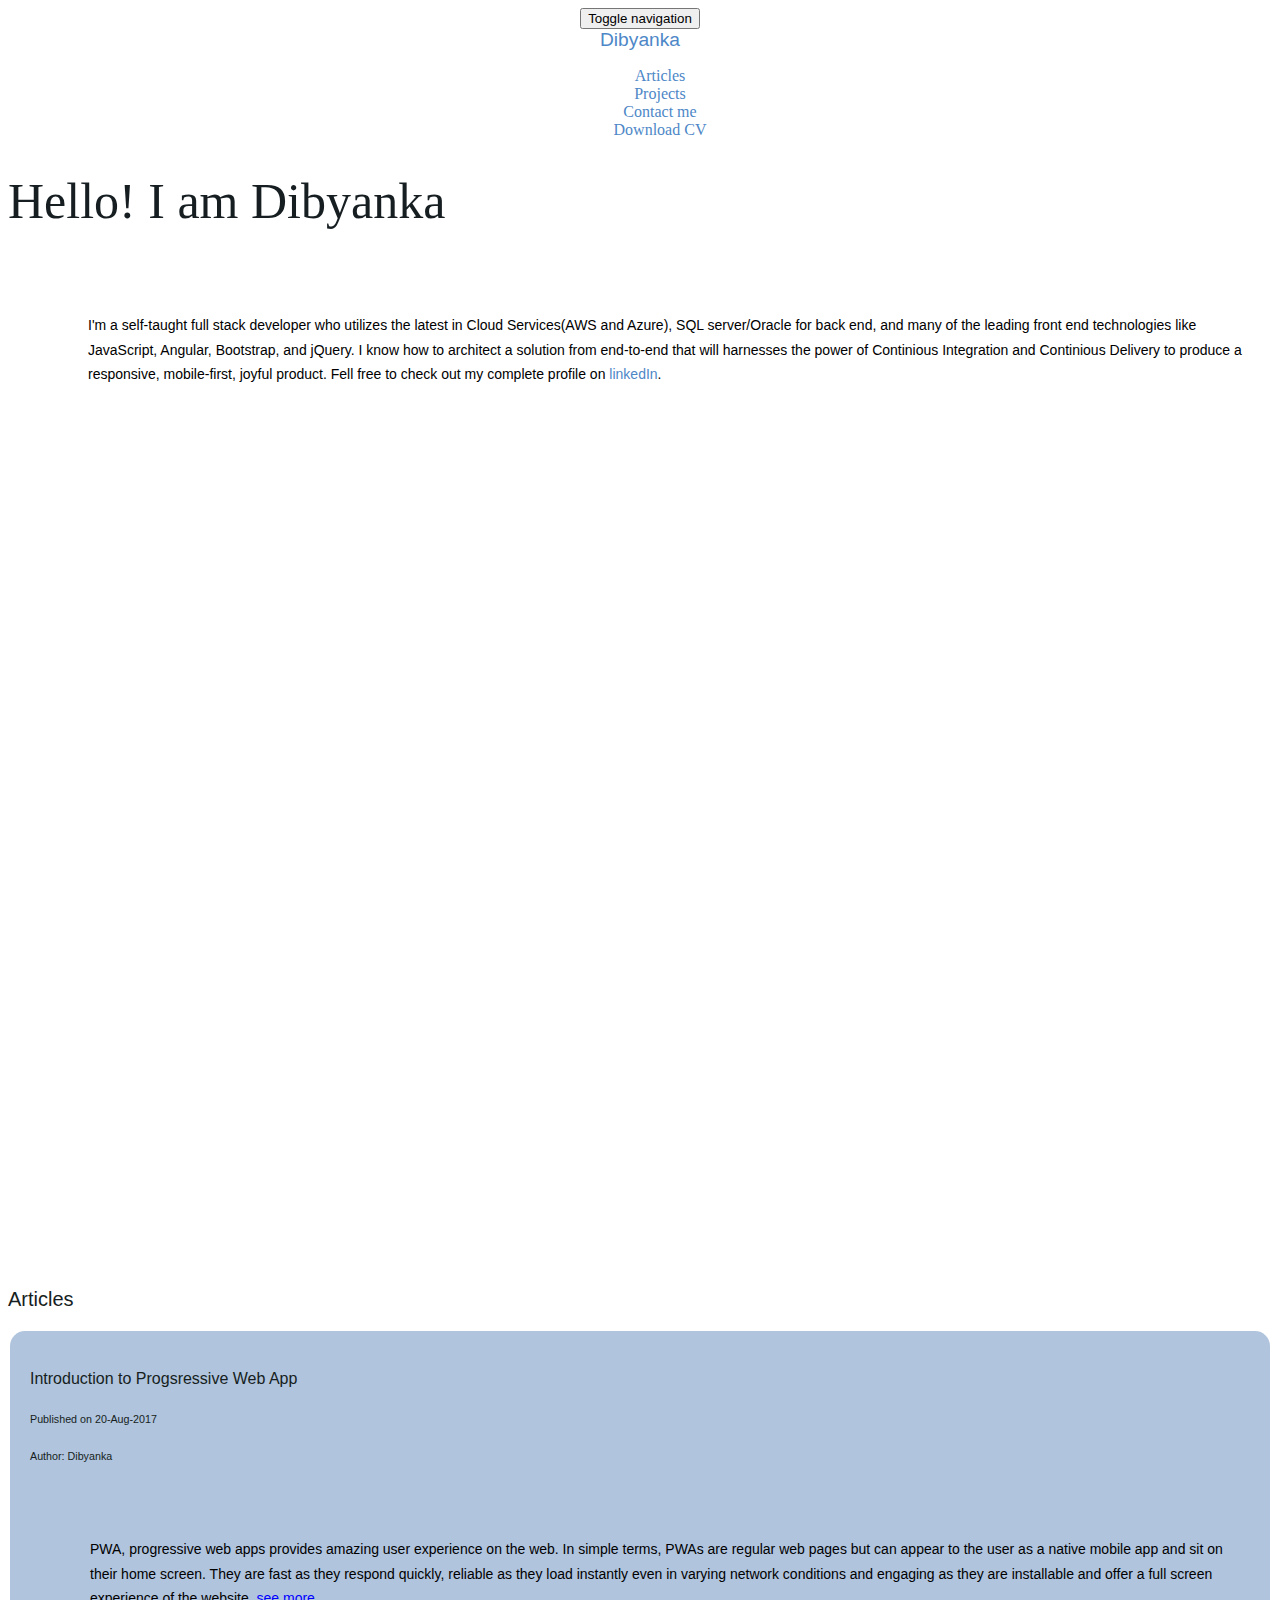
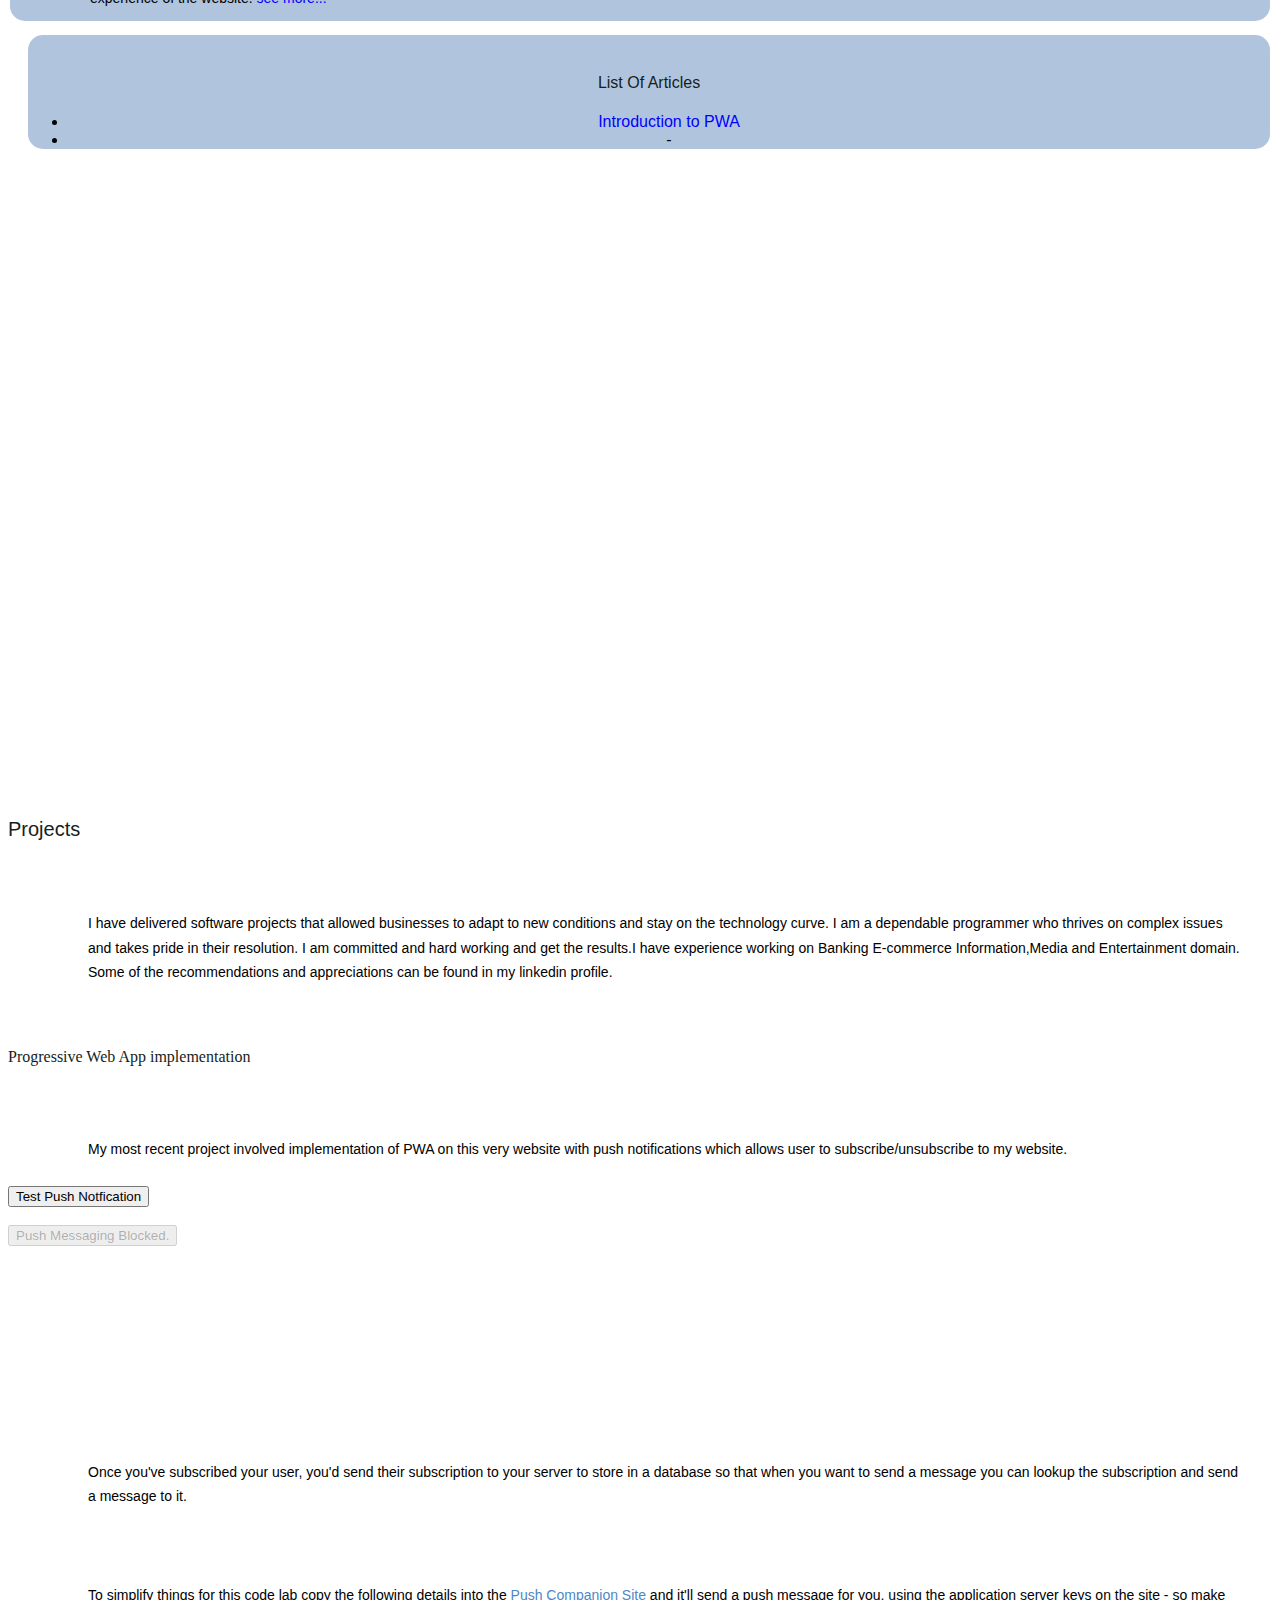
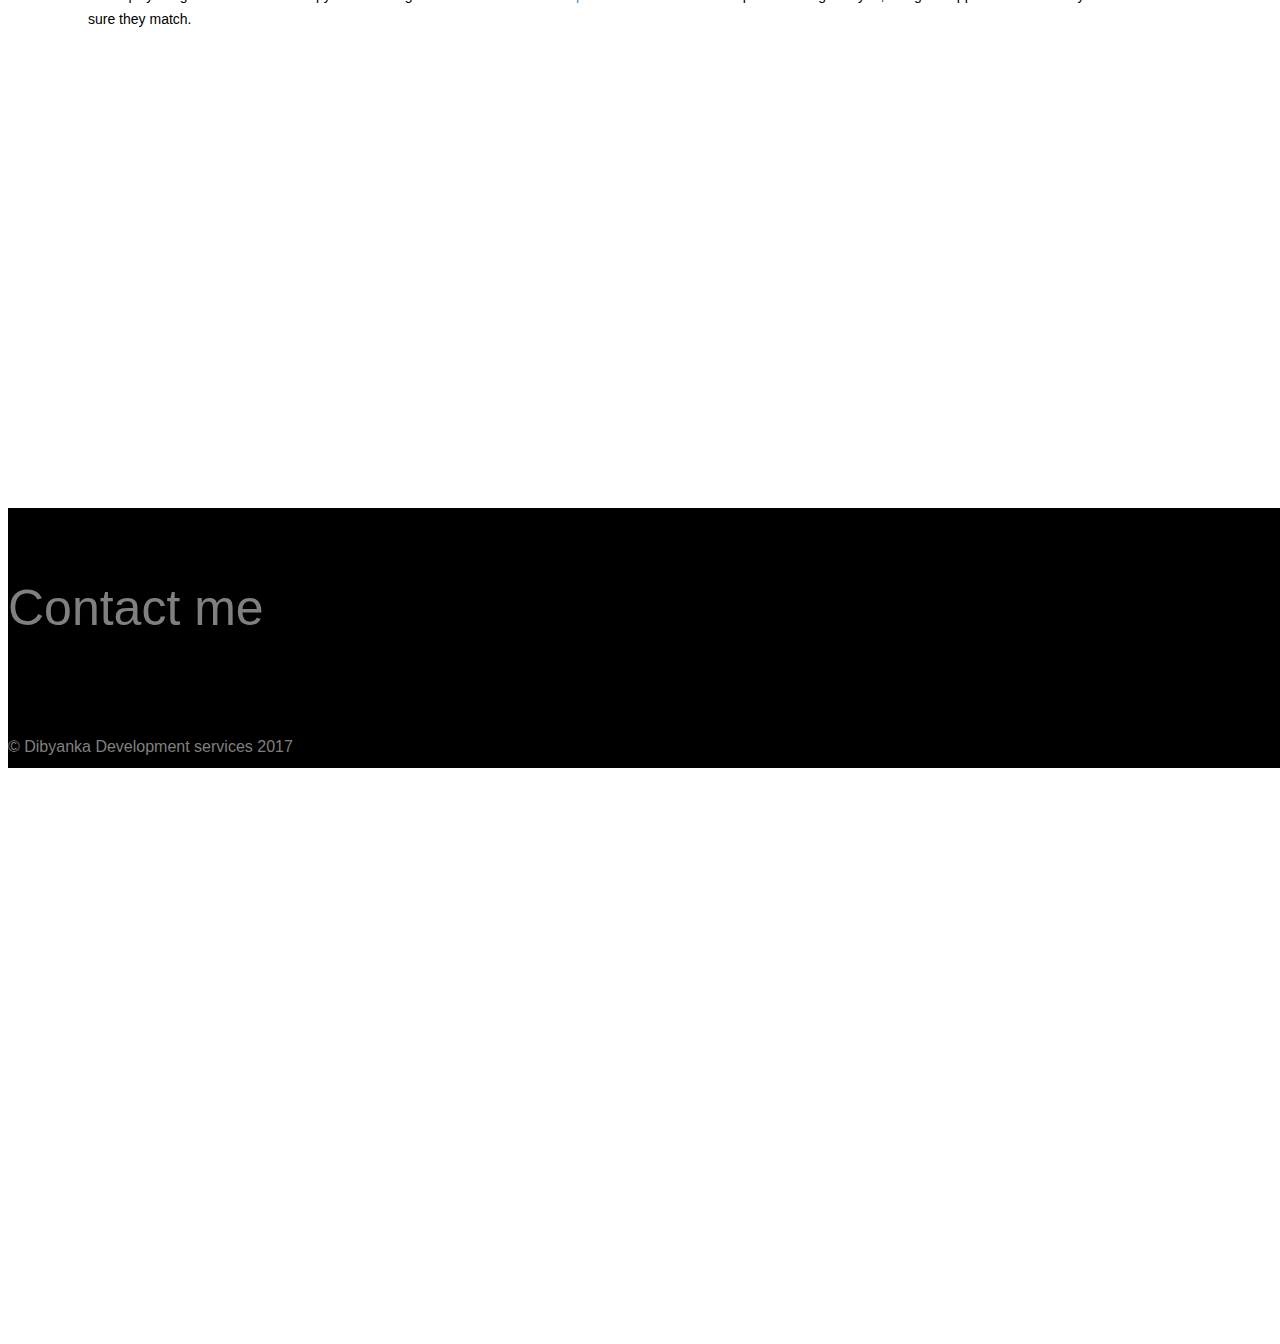
==== commit 58c91de5: "Included PWA article and used responsive grid" ====
--- a/index.html
+++ b/index.html
@@ -41,8 +41,10 @@
           <span class="icon-bar"></span>
           <span class="icon-bar"></span>
         </button>
-        <a class="navbar-brand page-scroll" href="#page-top"><img src="content/images/mainLogo.png" alt="Dibyanka">
-        </a>
+          <div id="name" ><a class="navbar-brand " href="#">Dibyanka</a></div>
+    
+<!--        <a class="navbar-brand page-scroll" href="#page-top"><img src="content/images/mainLogo.png" alt="Dibyanka">-->
+<!--        </a>-->
       </div>
 <!--      </div>-->
      
@@ -67,70 +69,71 @@
             <!--Content area start-->
          
 
-            <div id="Welcome" class=" bgImage Content_container text-center section"> 
-                </br>
-                </br>               
-                <div class="WelcomeText">
-                    
-                     
-                <h1 style="color: #013220"> <b>Hello! I am Dibyanka </b></h1>
-                    <h3 style="color: black"> I'm a self-taught full stack developer who utilizes the latest in Cloud Services(AWS and Azure), SQL server/Oracle for back end, and many of the leading front end technologies like JavaScript, Angular, Bootstrap, and jQuery. I know how to architect a solution from end-to-end that will harnesses the power of Continious Integration and Continious Delivery to produce a responsive, mobile-first, joyful product. Fell free to check out my complete profile on linkedIn</h3>
-                    </div>
-                    </br>
-                    </br>
-                    </br>
-                    </div>  
-              
-                    
-            <div id="Skills" class="Content_container text-center section">
-                </br>
-                </br>
-                    <h1>Skills</h1>
-                </br>
-                <h3>Hi,  I am Dibyanka, 
-
-                My experience spans from 2010 and I have been a part of a very wide variety of web projects. My skills and experiences are deep, wide-ranging, and I am always seeking new best practices and methodologies. I embrace change, crave challenge, and pride in my work is very important to me. Click <a href="content/docs/DIBYANKA_Developer_5years.doc" download="DIBYANKA_Developer_5years.doc">here</a> for my updated CV.</h3> 
+            <div id="Welcome" class="container section item-1"> 
                 
-
-                </br>
-                </br>
-                </br>
-            </div>
-                 
-
+              <div class="headerGrid">
+                  <div class="">
+                      <h1>Hello! I am Dibyanka</h1>
+                      <p>
+                      I'm a self-taught full stack developer who utilizes the latest in Cloud Services(AWS and Azure), SQL server/Oracle for back end, and many of the leading front end technologies like JavaScript, Angular, Bootstrap, and jQuery. I know how to architect a solution from end-to-end that will harnesses the power of Continious Integration and Continious Delivery to produce a responsive, mobile-first, joyful product. Fell free to check out my complete profile on <a href="https://www.linkedin.com/in/dibyanka" target="_blank">linkedIn</a>.
+                      </p>
+                  
+                  </div>
+                
+                </div>
                
-                <div  id="Articles" class="Content_container text-center section"> 
-                </br>
-                </br>
-                    <h1>Articles</h1>
-                </br>
-                </br>
-              <h3>This website is built as a sample for </br>
-                        -AMP [Accelerated Mobile Pages]</br>
-                        -PWA [Progressive Web App]</br>
-                    </br>
-                    </br>
-                        <h2>As a result the website is</br> 
-                        -Rendered quickly with smooth Response</br>
-                        -Cross platform and cross browser compatible</br>
-                        -Native app on Windows 10, Android and iOS</br>
-                        -Offline available</h2>
+                    </div> 
+        
+                <div  id="Articles" class="Content_container text-center section "> 
+<!--                    <div class="container-fluid">-->
+                        <div class="col align-self-center well well-sm">
+                    <h3>Articles</h3>
+                           
+                            </div>
+                        <div class="row">
+                        
+
+                       <div class="col-sm-9"> 
+                           <div class="gridStyle3">
+                               
+                           <div class="article">
+                               </br>
+                              <h4>Introduction to Progsressive Web App</h4>
+                                
+                               <h6>Published on 20-Aug-2017</h6>
+                               <h6>Author: Dibyanka</h6>                            
+                            </div>
                    
-                    </h3>
-                   
-                </br>
+                           <p> PWA, progressive web apps provides amazing user experience on the web. In simple terms, PWAs are regular web pages but can appear to the user as a native mobile app and sit on their home screen. They are fast as they respond quickly, reliable as they load instantly even in varying network conditions and engaging as they are installable and offer a full screen experience of the website. <a class="seeMore" href="/Article1_PWA.html">see more...</a> 
+                              
+                           </p>
+                               
+                              
+                           </div>
+                       </div>
+                            <div class="col-sm-3">
+                                <div class="gridStyle2 article">
+                                    </br>
+                                <h4>List Of Articles</h4>
+                                <ul><li><a class="seeMore" href="/Article1_PWA.html">Introduction to PWA</a></li>
+                                <li>- </li></ul>
+                                </div>
+                            </div>
+                        </div>
+<!--                    </div>-->
                 </div>          
 
               
                 <div id="Projects" class="Content_container text-center section">
-                </br>
-                </br>
-                <h1 > Projects</h1>
-                </br>
-                <h3>I have delivered software projects that allowed businesses to adapt to new conditions and stay on the technology curve. I am a dependable programmer who thrives on complex issues and takes pride in their resolution. I am committed and hard working and get the results. Some of recommendation and appreciation can be found in my linkedin profile.
-                <h3>Banking   E-commerce  Information,Media and Entertainment domain.</h3>
-                    <div class="container">
-  <h2>Progressive Web App implementation</h2>
+               
+        <div class="col align-self-center well well-sm">
+                <h3 > Projects</h3>
+             </div>
+                <p>I have delivered software projects that allowed businesses to adapt to new conditions and stay on the technology curve. I am a dependable programmer who thrives on complex issues and takes pride in their resolution. I am committed and hard working and get the results.I have experience working on Banking   E-commerce  Information,Media and Entertainment domain. Some of the recommendations and appreciations can be found in my linkedin profile.</p>                
+                    </br>
+
+                <div class="container">
+                      <h4>Progressive Web App implementation</h4>
   <p>My most recent project involved implementation of PWA on this very website with push notifications which allows user to subscribe/unsubscribe to my website.</p>
   <button type="button" class="btn btn-info" data-toggle="collapse" data-target="#demo">Test Push Notfication</button>
   <div id="demo" class="collapse">
--- a/content/css/main-header.css
+++ b/content/css/main-header.css
@@ -5,9 +5,6 @@
 /*    border-bottom: 2px solid #f9c31e;  */*/
     object-position: top;
     max-height: 0px;
-    
-    
-    
 }
 
 .container
@@ -17,10 +14,11 @@
     font-family:Tahoma; 
 }
 
-.name
-{   
-    padding-top: 10px; 
-    padding-left: 20px;
+#name
+{ 
+    font-size: larger;
+/*    padding-top: 10px; */
+/*    padding-left: 20px;*/
 }
 
 
@@ -62,6 +60,12 @@
 /*-------------------------*/
 
 
+p {
+    font-family: sans-serif;
+    font-size: 50px;
+    font-weight: 500;
+    color: black;
+}
 
 .icons li {
 	display: inline-block;
--- a/content/css/screen-style.css
+++ b/content/css/screen-style.css
@@ -1,3 +1,46 @@
+.gridStyle1
+{
+    margin:2px;
+    min-height: 200px;
+    background-color: lightsteelblue;
+    border-radius: 15px;
+    
+}
+  .gridStyle3
+    {
+      margin: 2px;
+/*    min-height: 200px;*/
+    background-color:lightsteelblue;
+    text-align: left;  
+    border-radius: 15px;
+        height: -webkit-fill-available
+    }
+    
+     .gridStyle2
+    {
+    margin: 2px;
+/*    min-height: 200px;*/
+    background-color: lightsteelblue;
+    text-align: center;
+        border-radius: 15px;
+        height: -webkit-fill-available
+    }
+.article
+{
+    margin-left: 20px;
+/*    background-color:lightsteelblue;*/
+    margin-top: 10px;
+}
+
+p
+{
+     padding-top: 50px;
+    padding-right: 30px;
+    padding-bottom: 10px;
+    padding-left: 80px;
+}
+
+
 /*
  2.0.2) Global Headings
  -----------------------------*/
@@ -24,6 +67,16 @@
 
 }
 
+img
+{
+    margin-left: 20%;
+    width: 60%;
+    height: inherit;
+    
+}
+
+
+
 .bgImage {
 /*
     background-image: url('../images/home3.jpg');
@@ -31,7 +84,7 @@
     background-repeat: no-repeat;
     background-size:contain;
 */
-    background-color: mediumspringgreen;
+    background-color: lightgrey;
   
 }
 
@@ -50,7 +103,8 @@
 }
     
 .hide-scroll {
-    overflow: hidden;
+/*    overflow: hidden;*/
+/*    background-color: darksalmon;*/
 }
 
 .viewport {
@@ -69,3 +123,50 @@
     margin-right: -100px;
     padding-right: 100px;
 }
+    
+    .headerGrid{
+        
+  display: grid;
+  width: 100%;
+  max-width: 770px;
+  margin: 0 auto;
+  
+/*  grid-template-columns: repeat(3, 1fr);*/
+  grid-template-rows: 80px auto 80px;
+  grid-gap: 20px;
+  
+  grid-template-areas: "header   header   header"
+                       "main     main     sidebar"
+                       "footer   footer   footer";
+    }
+    
+   
+ .item-1 {
+/*  background: #b03532;*/
+  
+}
+    
+    .item-2 {
+  background: #33a8a5;
+  grid-area: main;
+  
+  display: grid;
+  
+  grid-template-columns: 1fr 30%;
+  grid-template-rows: auto auto;
+  grid-gap: 20px;
+  
+  grid-template-areas: "header header"
+                       "article sidebar";
+  
+}
+    .item-6 {
+  background: #3d8bb1;
+  grid-area: article;
+}
+.item-7 {
+  background: #e03f3f;
+  grid-area: sidebar;
+}
+    
+  --- a/content/css/page-scroll.css
+++ b/content/css/page-scroll.css
@@ -1,11 +1,19 @@
 .section{
     
-    min-height: 1000px;
+    min-height:1000px;
     margin-top: 50px;
     padding-top: 80px; 
     
     
     }
+.sectionArticle{
+    margin-top: 50px;
+    padding-top: 20px;
+}
+
+.seeMore{
+    color:blue;
+}
 
 #Home{
     overflow: hidden
@@ -14,7 +22,7 @@
 .WelcomeText{
    position: absolute;
 /*    padding-top: 10%;*/
-/*    padding-left: 5%;*/
+    padding-left: 5%;
     left: auto;
     width: 100%;  
    
--- a/content/css/responsiveMenu.css
+++ b/content/css/responsiveMenu.css
@@ -26,24 +26,6 @@
     font-size: 16px;
 }
 
-a,
-a:hover,
-a:focus,
-a:active,
-a.active {
-    outline: 0;
-}
-
-a {
-    color: #1ee2e7;
-}
-
-a:hover,
-a:focus,
-a:active,
-a.active {
-    color: #17d0d5;
-}
 
 
 
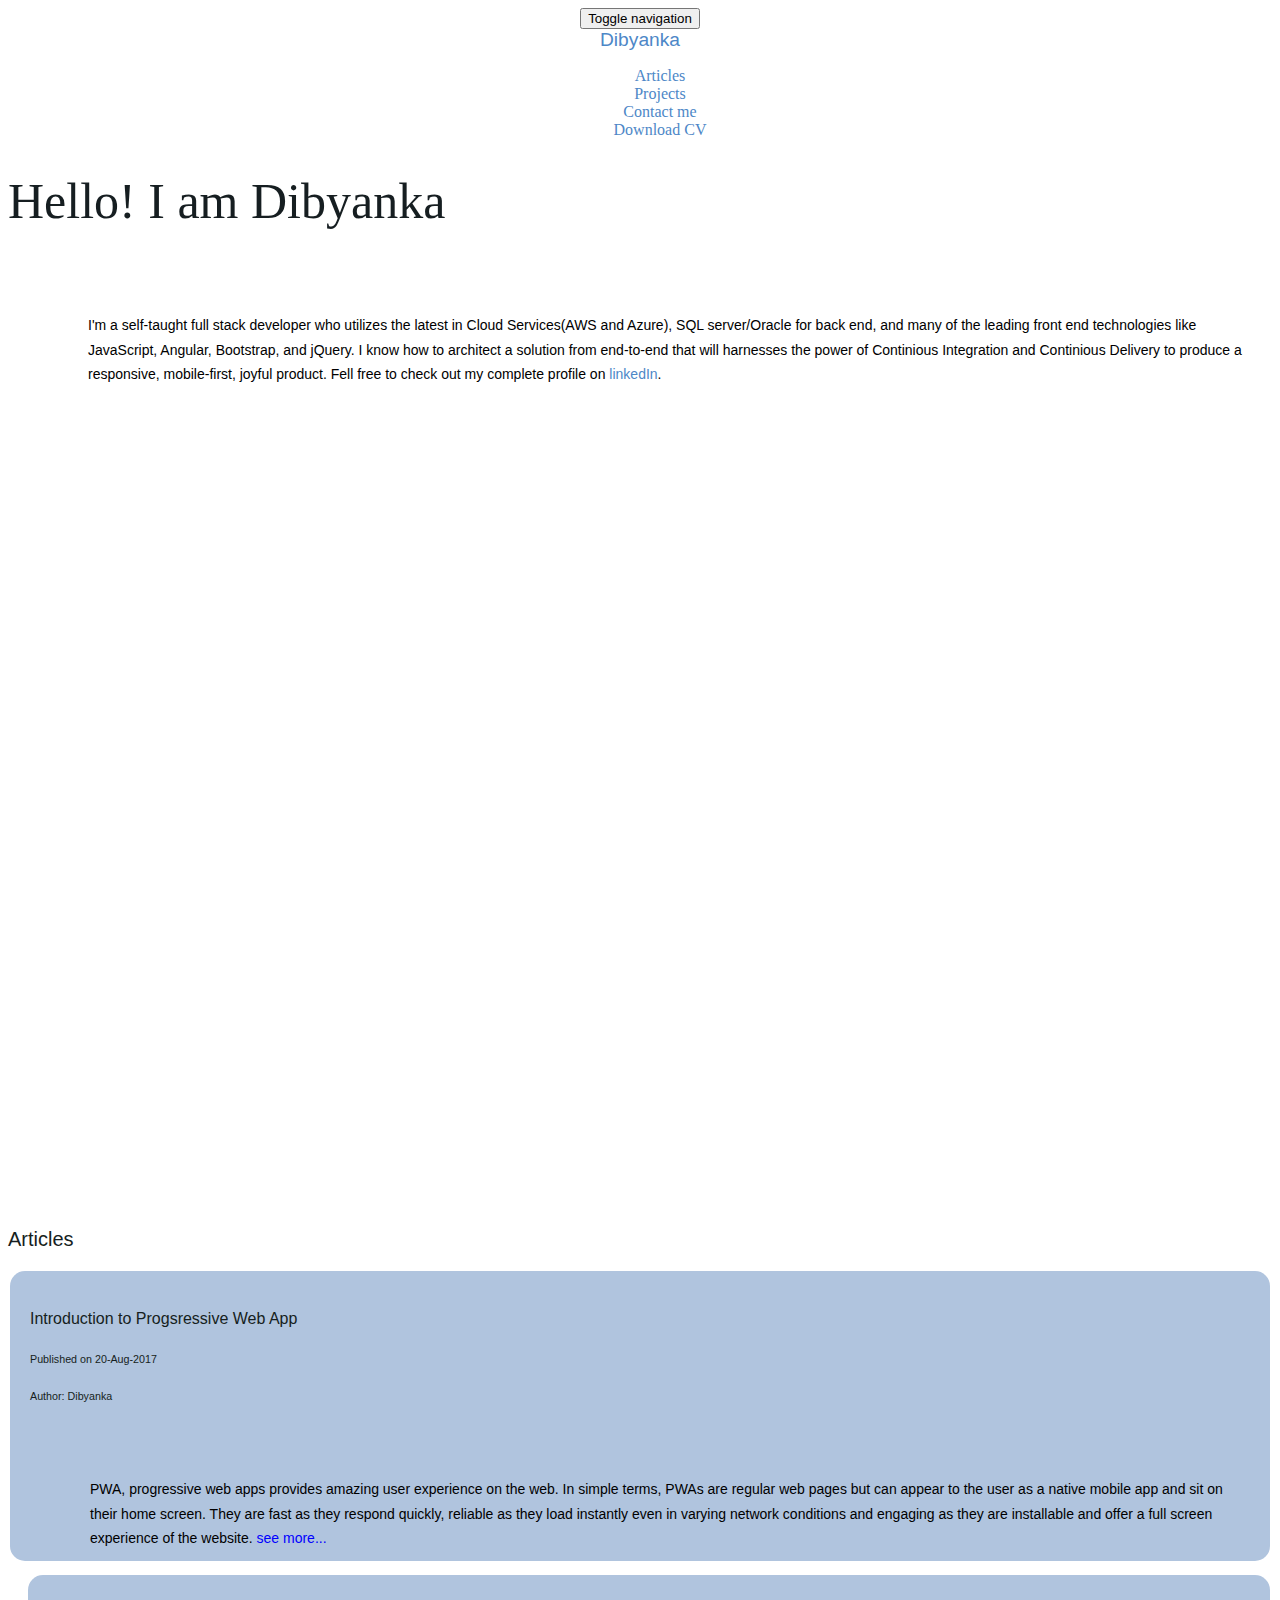
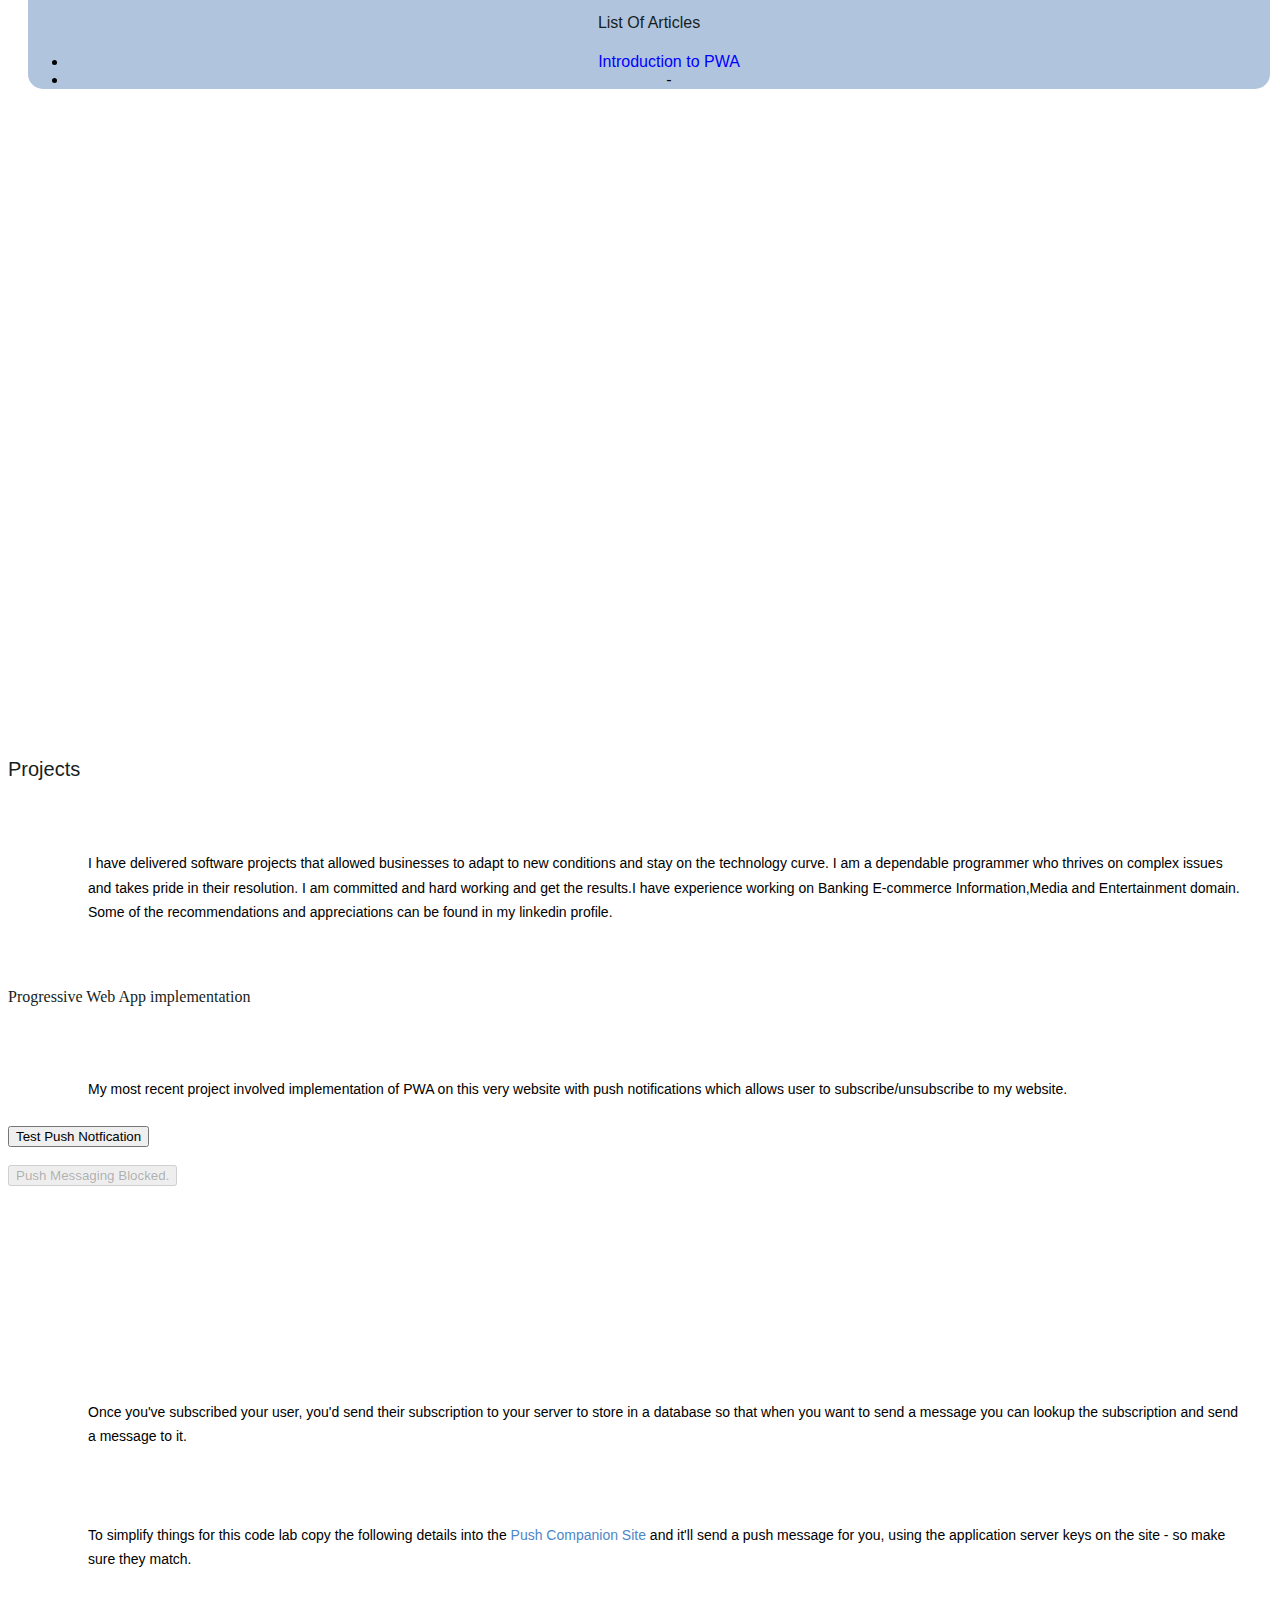
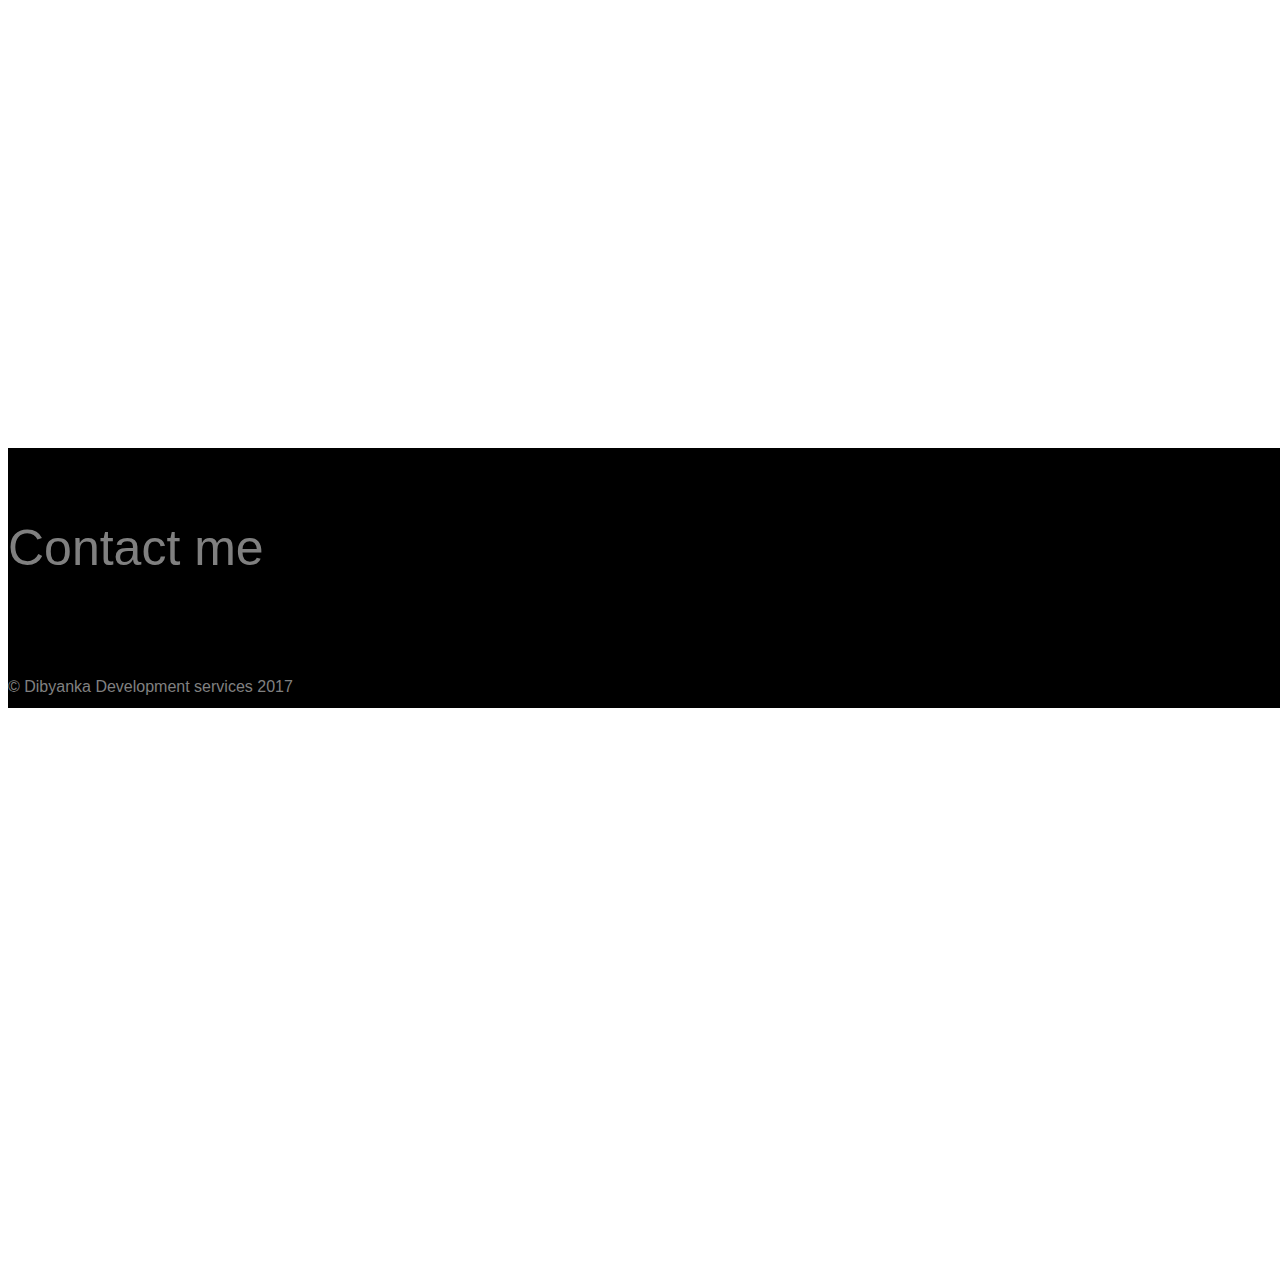
==== commit 53035ee3: "Adjusted grid length for article" ====
--- a/index.html
+++ b/index.html
@@ -84,7 +84,7 @@
                
                     </div> 
         
-                <div  id="Articles" class="Content_container text-center section "> 
+                <div  id="Articles" class="Content_container text-center section sectionArticle headerGrid "> 
 <!--                    <div class="container-fluid">-->
                         <div class="col align-self-center well well-sm">
                     <h3>Articles</h3>
--- a/content/css/screen-style.css
+++ b/content/css/screen-style.css
@@ -4,6 +4,8 @@
     min-height: 200px;
     background-color: lightsteelblue;
     border-radius: 15px;
+    text-align: left;  
+    height: auto;
     
 }
   .gridStyle3
@@ -13,7 +15,7 @@
     background-color:lightsteelblue;
     text-align: left;  
     border-radius: 15px;
-        height: -webkit-fill-available
+    height: -webkit-fill-available
     }
     
      .gridStyle2
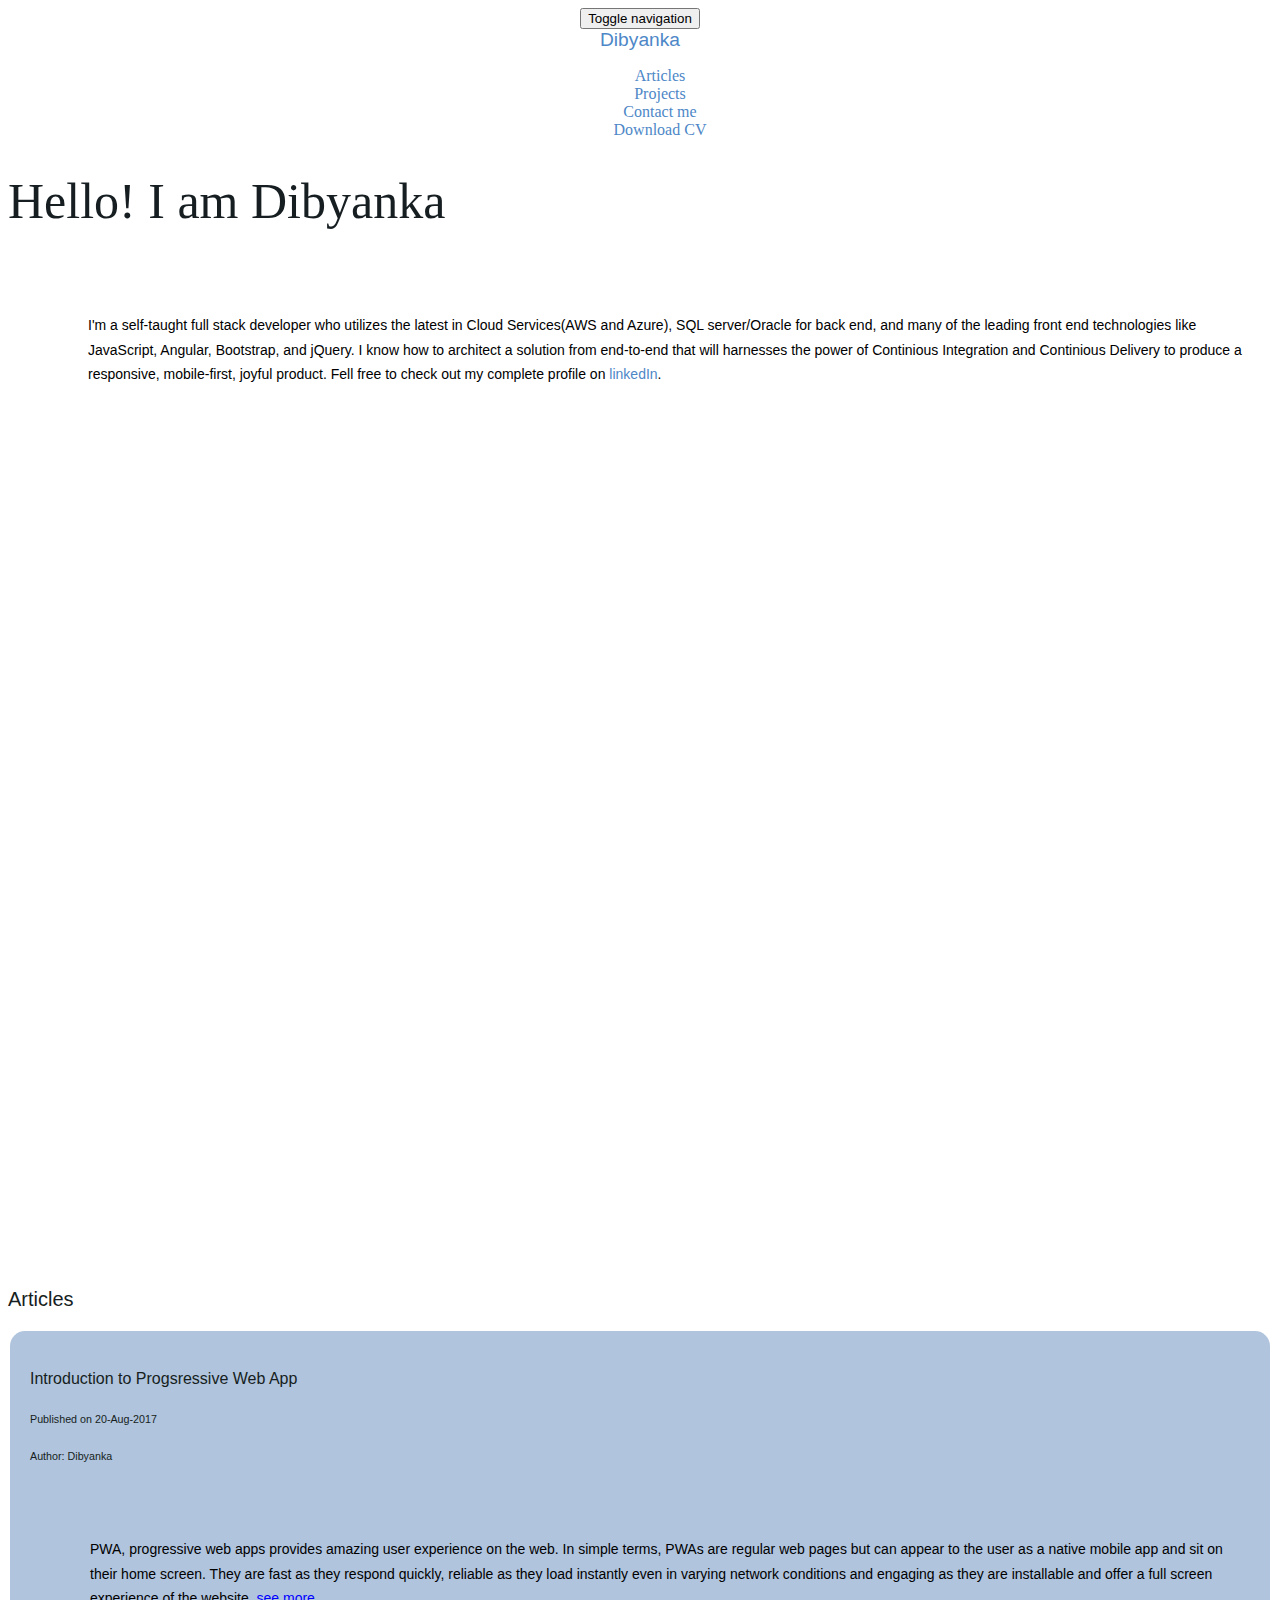
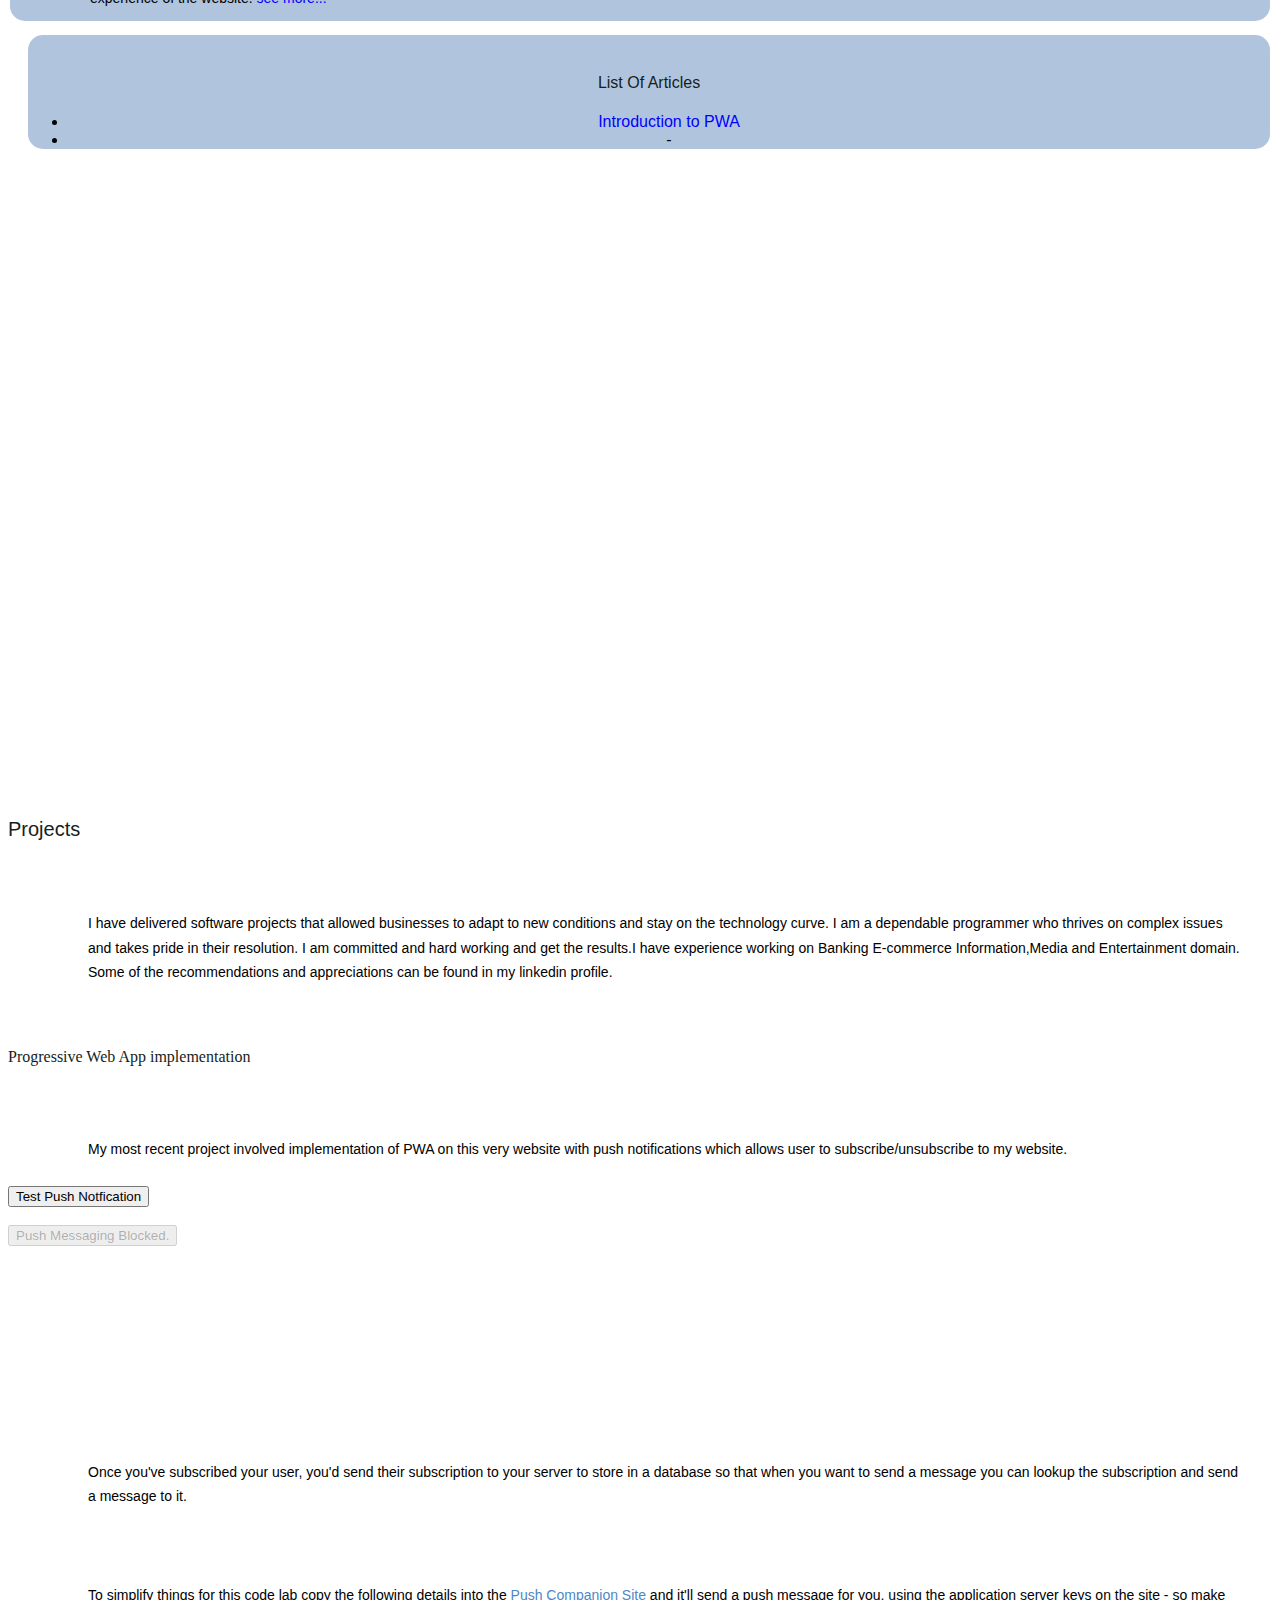
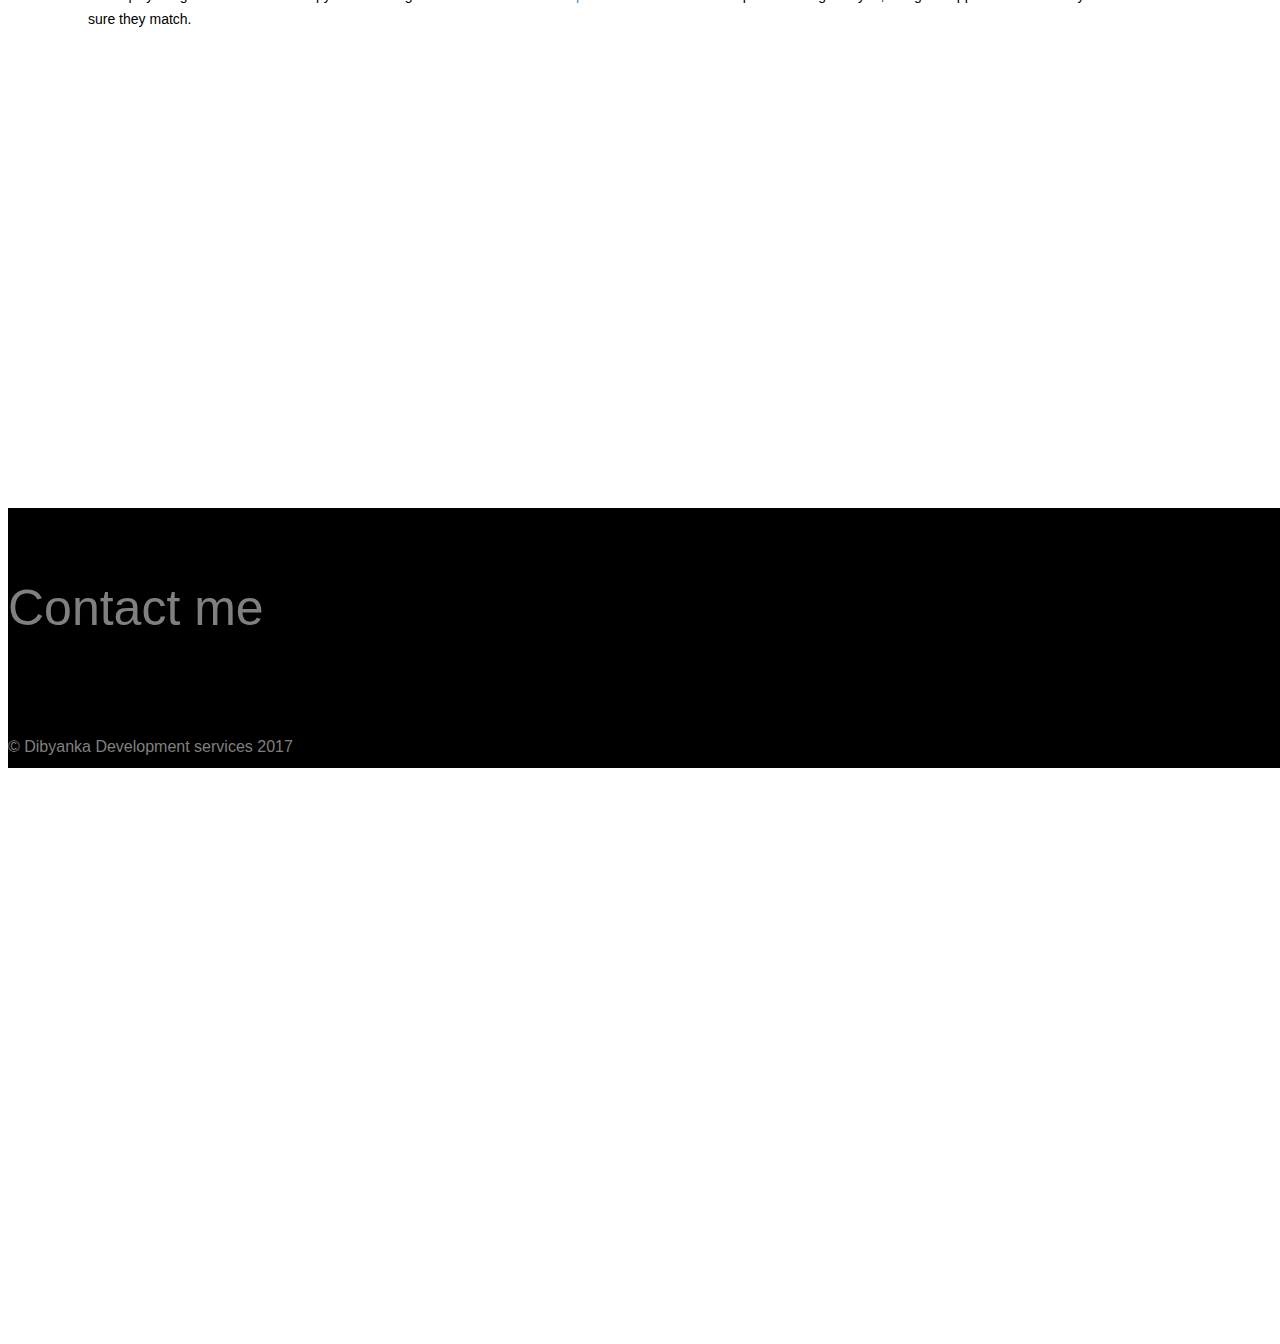
==== commit 9a0d911e: "Undo changes for main article section alignment" ====
--- a/index.html
+++ b/index.html
@@ -84,7 +84,7 @@
                
                     </div> 
         
-                <div  id="Articles" class="Content_container text-center section sectionArticle headerGrid "> 
+                <div  id="Articles" class="Content_container text-center section"> 
 <!--                    <div class="container-fluid">-->
                         <div class="col align-self-center well well-sm">
                     <h3>Articles</h3>
@@ -129,7 +129,8 @@
         <div class="col align-self-center well well-sm">
                 <h3 > Projects</h3>
              </div>
-                <p>I have delivered software projects that allowed businesses to adapt to new conditions and stay on the technology curve. I am a dependable programmer who thrives on complex issues and takes pride in their resolution. I am committed and hard working and get the results.I have experience working on Banking   E-commerce  Information,Media and Entertainment domain. Some of the recommendations and appreciations can be found in my linkedin profile.</p>                
+                <p>I have delivered software projects that allowed businesses to adapt to new conditions and stay on the technology curve. I am a dependable programmer who thrives on complex issues and takes pride in their resolution. I am committed and hard working and get the results.I have experience working on Banking   E-commerce  Information,Media and Entertainment domain. Some of the recommendations and appreciations can be found in my linkedin profile.</p>
+                
                     </br>
 
                 <div class="container">
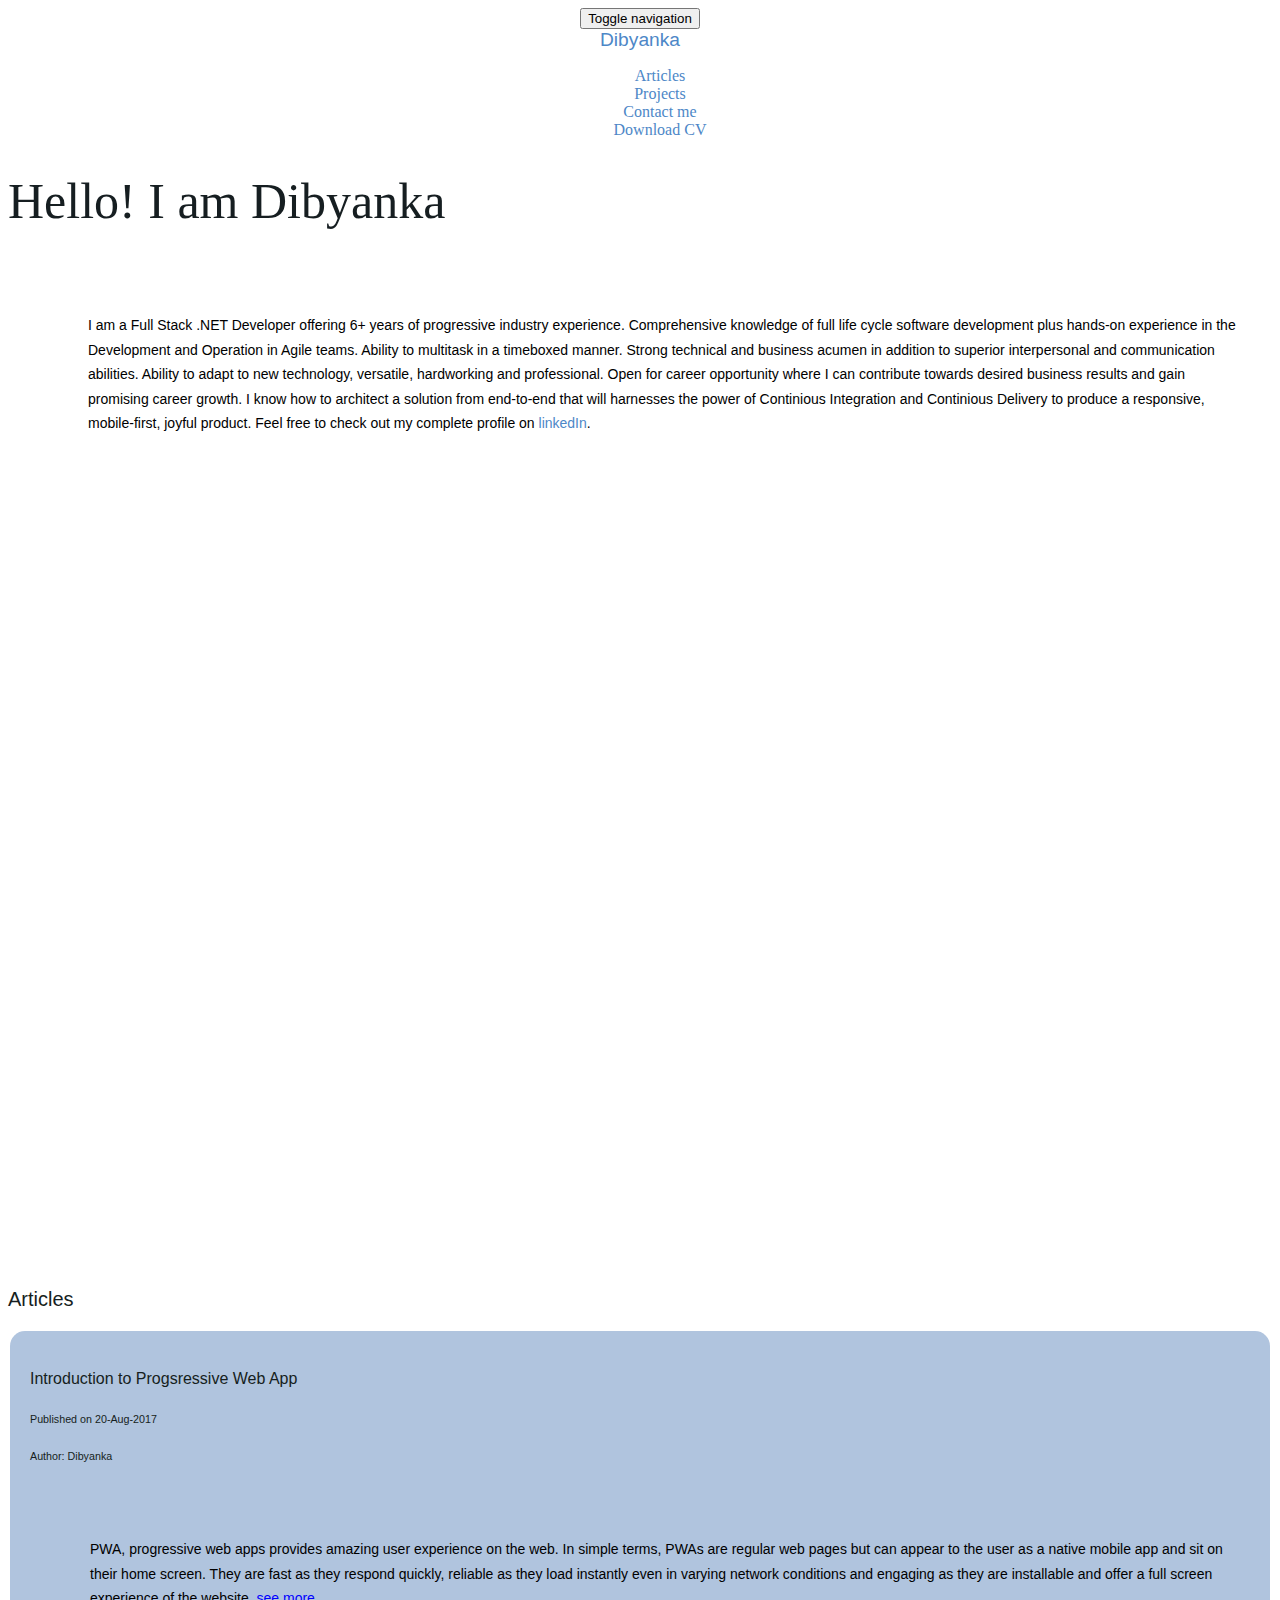
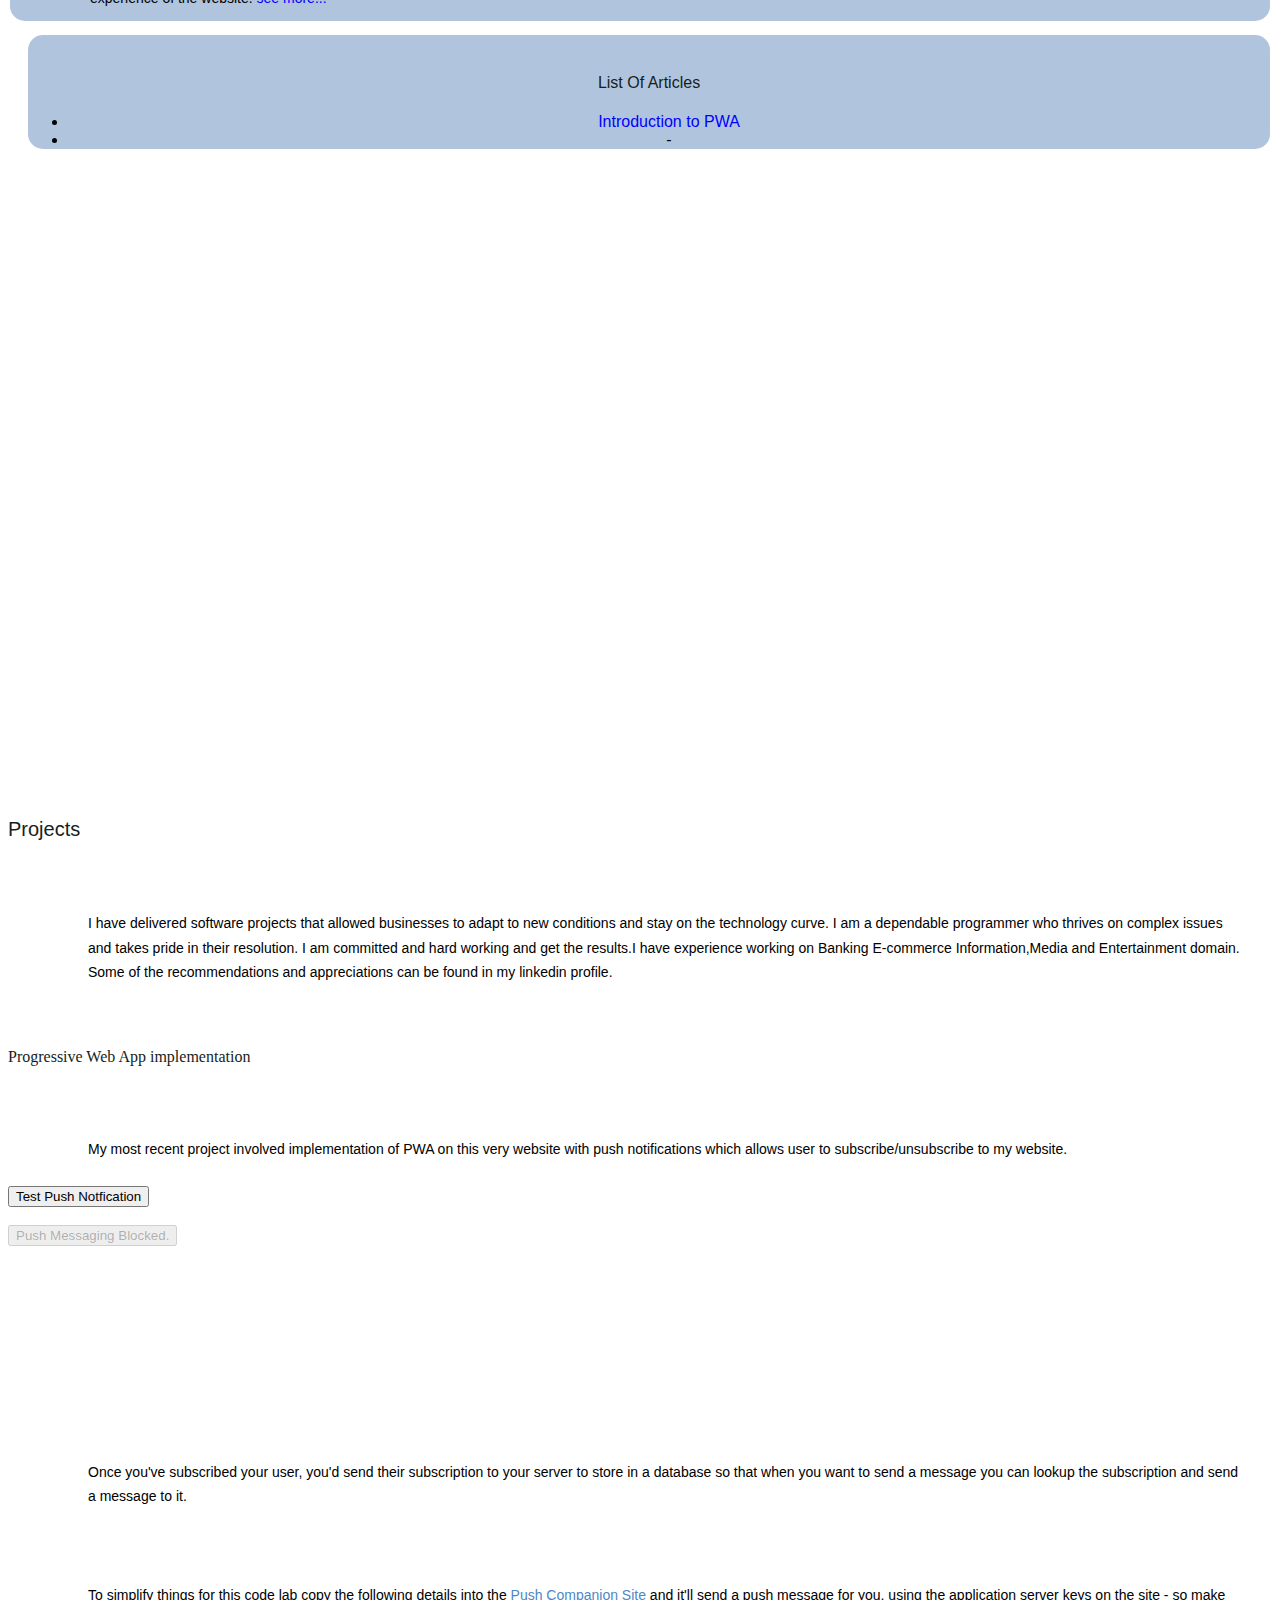
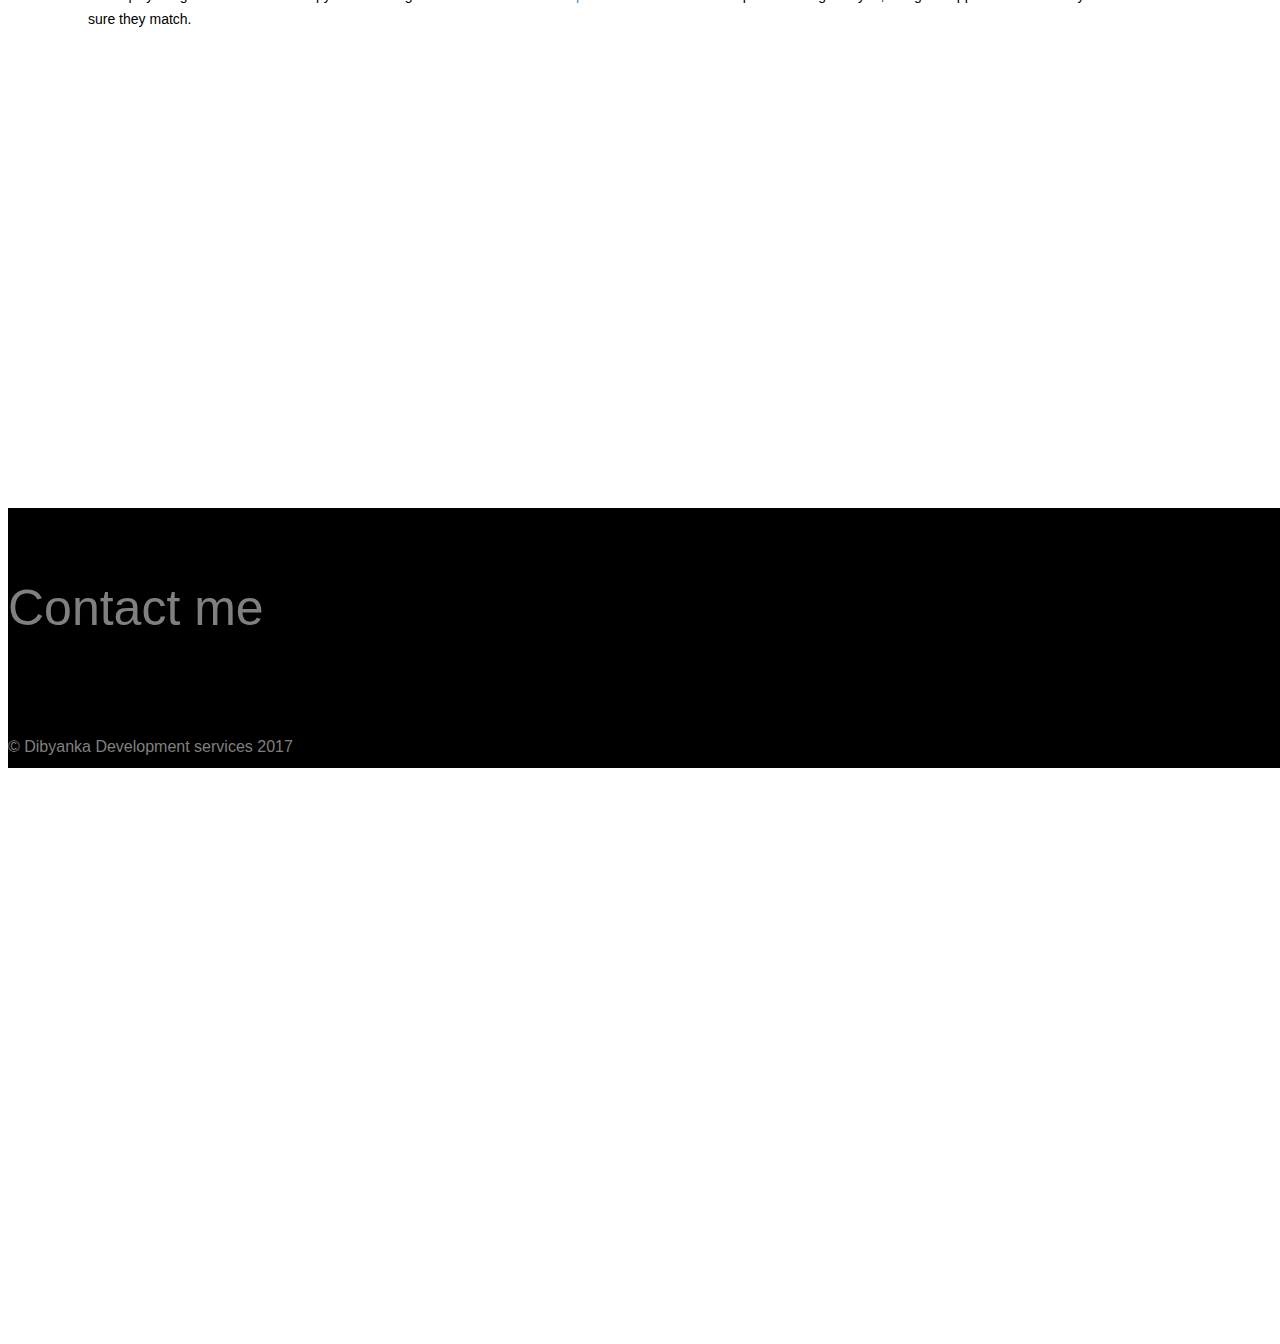
==== commit 26a5b0ca: "Updated Resume" ====
--- a/index.html
+++ b/index.html
@@ -54,7 +54,7 @@
           <li><a class="page-scroll" href="#Articles">Articles</a></li>
             <li><a class="page-scroll" href="#Projects">Projects</a></li>
           <li><a class="page-scroll" href="#Contactme">Contact me</a></li>  
-            <li><a class="page-scroll" href="content/docs/DIBYANKA_Developer_5years.doc" download="DIBYANKA_Developer_5years.doc" >Download CV</a></li>
+            <li><a class="page-scroll" href="content/docs/Dibyanka - Sr. Software Developer-6Years.docx" download="Dibyanka - Sr. Software Developer-6Years.docx" >Download CV</a></li>
         </ul>
       </div>
           </div>
@@ -75,7 +75,7 @@
                   <div class="">
                       <h1>Hello! I am Dibyanka</h1>
                       <p>
-                      I'm a self-taught full stack developer who utilizes the latest in Cloud Services(AWS and Azure), SQL server/Oracle for back end, and many of the leading front end technologies like JavaScript, Angular, Bootstrap, and jQuery. I know how to architect a solution from end-to-end that will harnesses the power of Continious Integration and Continious Delivery to produce a responsive, mobile-first, joyful product. Fell free to check out my complete profile on <a href="https://www.linkedin.com/in/dibyanka" target="_blank">linkedIn</a>.
+                      I am a Full Stack .NET Developer offering 6+ years of progressive industry experience. Comprehensive knowledge of full life cycle software development plus hands-on experience in the Development and Operation in Agile teams. Ability to multitask in a timeboxed manner. Strong technical and business acumen in addition to superior interpersonal and communication abilities. Ability to adapt to new technology, versatile, hardworking and professional. Open for career opportunity where I can contribute towards desired business results and gain promising career growth. I know how to architect a solution from end-to-end that will harnesses the power of Continious Integration and Continious Delivery to produce a responsive, mobile-first, joyful product. Feel free to check out my complete profile on <a href="https://www.linkedin.com/in/dibyanka" target="_blank">linkedIn</a>.
                       </p>
                   
                   </div>
@@ -262,4 +262,4 @@
 </script>
     </body>
 </!doctype html>
-</html>+</html>
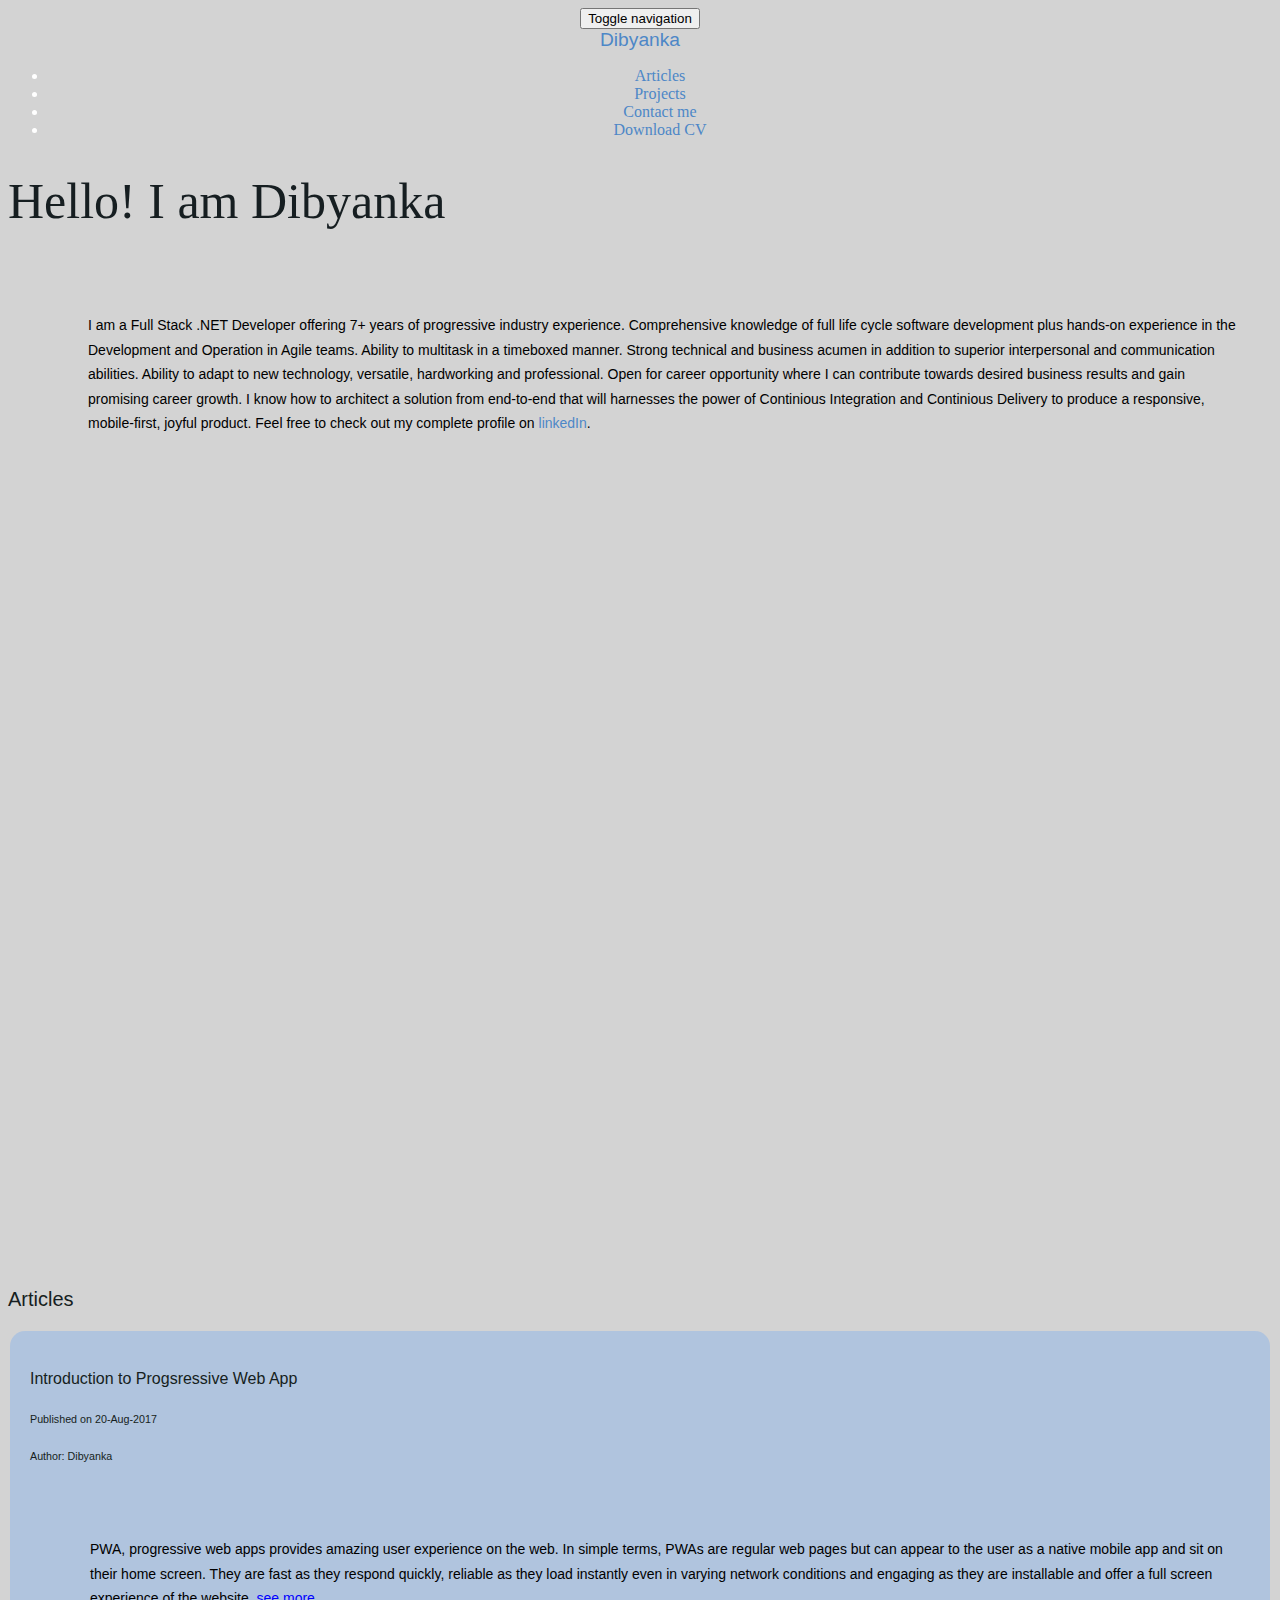
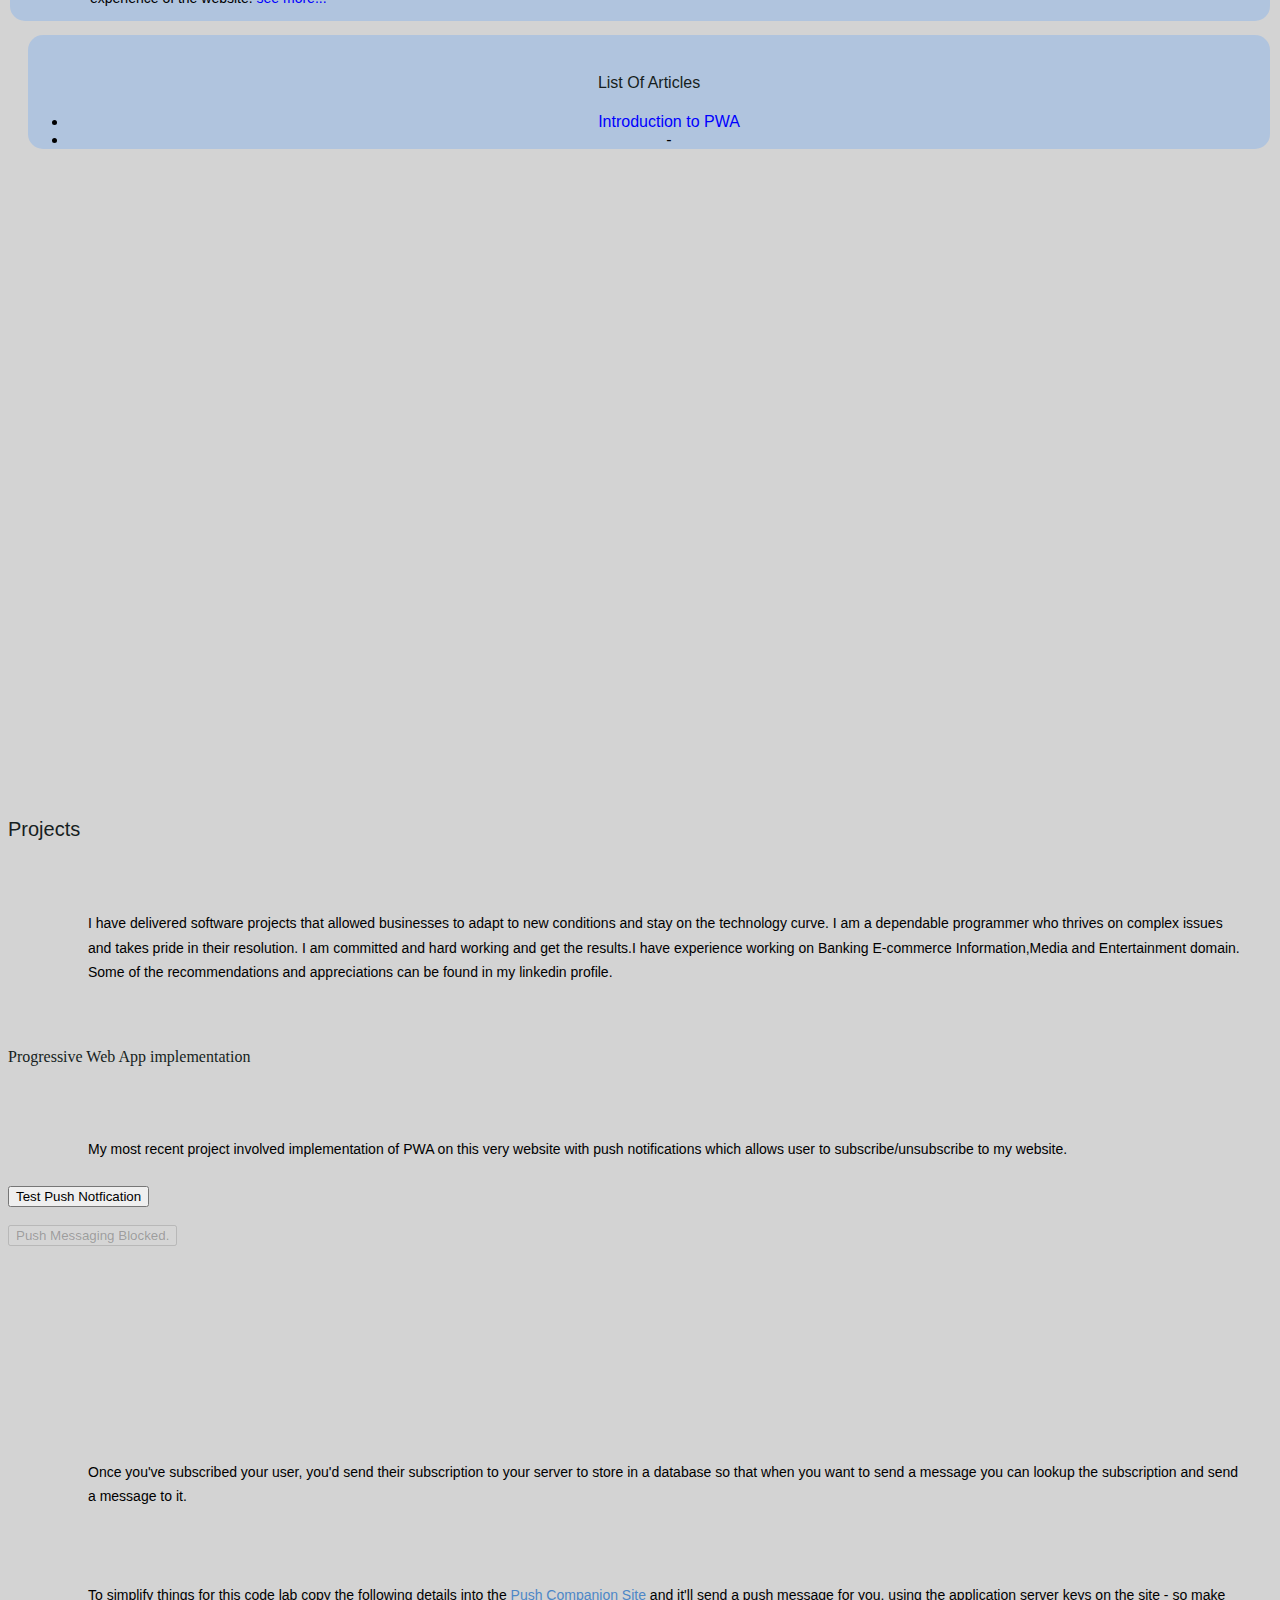
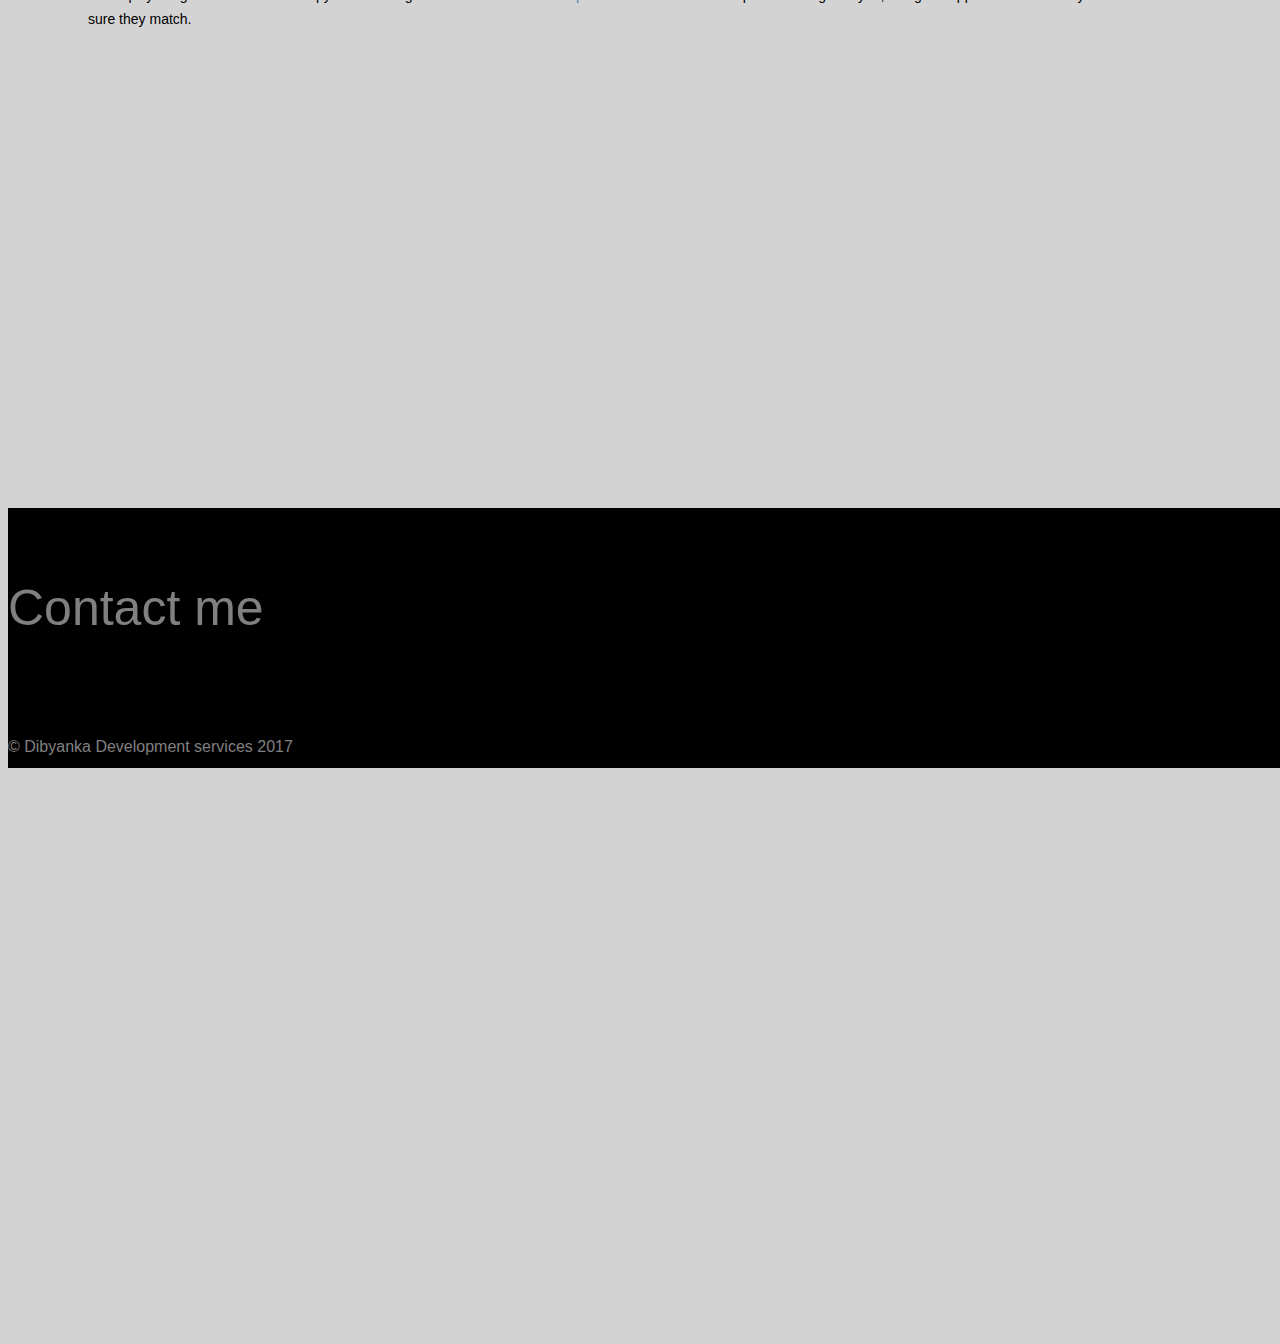
==== commit 2d5d420c: "changed background color" ====
--- a/index.html
+++ b/index.html
@@ -26,7 +26,7 @@
         <div id="main" class="" >
              <nav class="navbar navbar-inverse navbar-fixed-top" role="navigation" >
             <header id="header" >
-    <body  class="hide-scroll" >     
+    <body  class="hide-scroll bgImage" >     
              
         <div id="main" class="" ng-controller="scrollController" >           
             <header id="header">
@@ -75,7 +75,7 @@
                   <div class="">
                       <h1>Hello! I am Dibyanka</h1>
                       <p>
-                      I am a Full Stack .NET Developer offering 6+ years of progressive industry experience. Comprehensive knowledge of full life cycle software development plus hands-on experience in the Development and Operation in Agile teams. Ability to multitask in a timeboxed manner. Strong technical and business acumen in addition to superior interpersonal and communication abilities. Ability to adapt to new technology, versatile, hardworking and professional. Open for career opportunity where I can contribute towards desired business results and gain promising career growth. I know how to architect a solution from end-to-end that will harnesses the power of Continious Integration and Continious Delivery to produce a responsive, mobile-first, joyful product. Feel free to check out my complete profile on <a href="https://www.linkedin.com/in/dibyanka" target="_blank">linkedIn</a>.
+                      I am a Full Stack .NET Developer offering 7+ years of progressive industry experience. Comprehensive knowledge of full life cycle software development plus hands-on experience in the Development and Operation in Agile teams. Ability to multitask in a timeboxed manner. Strong technical and business acumen in addition to superior interpersonal and communication abilities. Ability to adapt to new technology, versatile, hardworking and professional. Open for career opportunity where I can contribute towards desired business results and gain promising career growth. I know how to architect a solution from end-to-end that will harnesses the power of Continious Integration and Continious Delivery to produce a responsive, mobile-first, joyful product. Feel free to check out my complete profile on <a href="https://www.linkedin.com/in/dibyanka" target="_blank">linkedIn</a>.
                       </p>
                   
                   </div>
